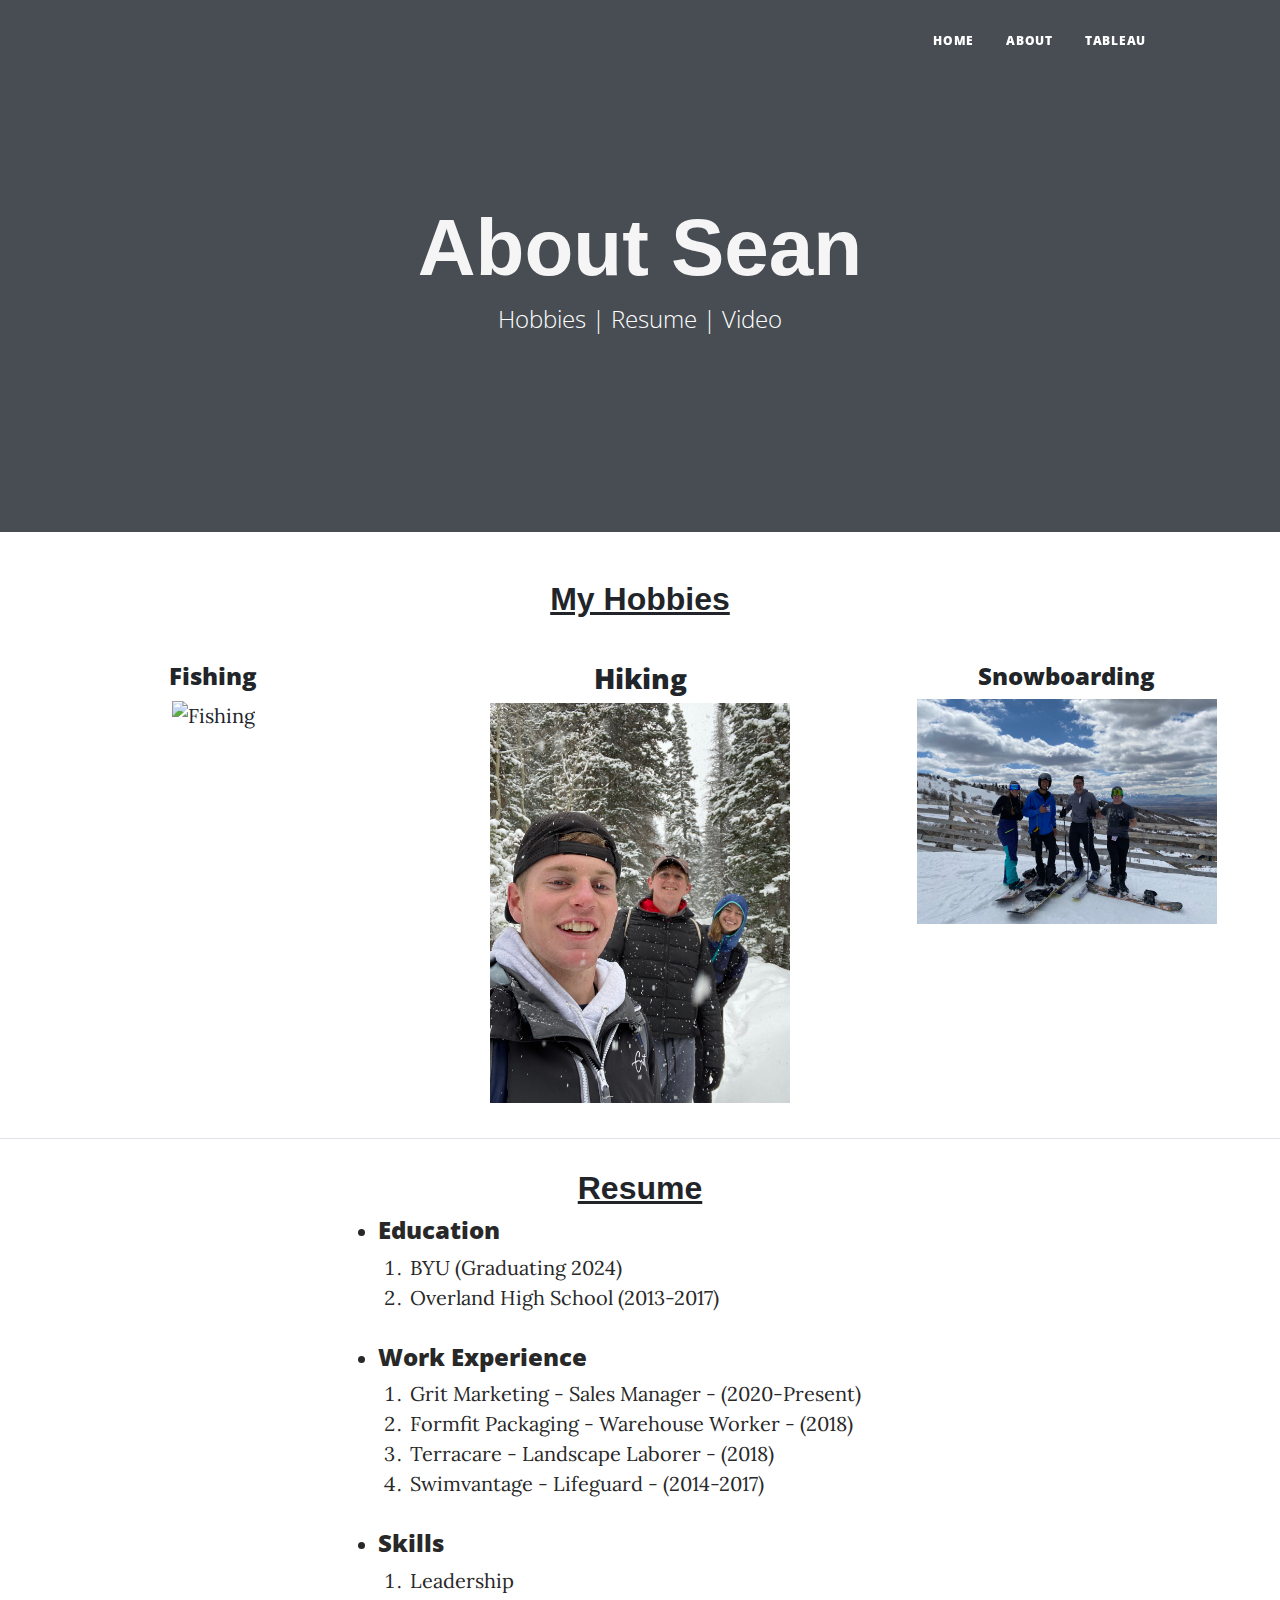
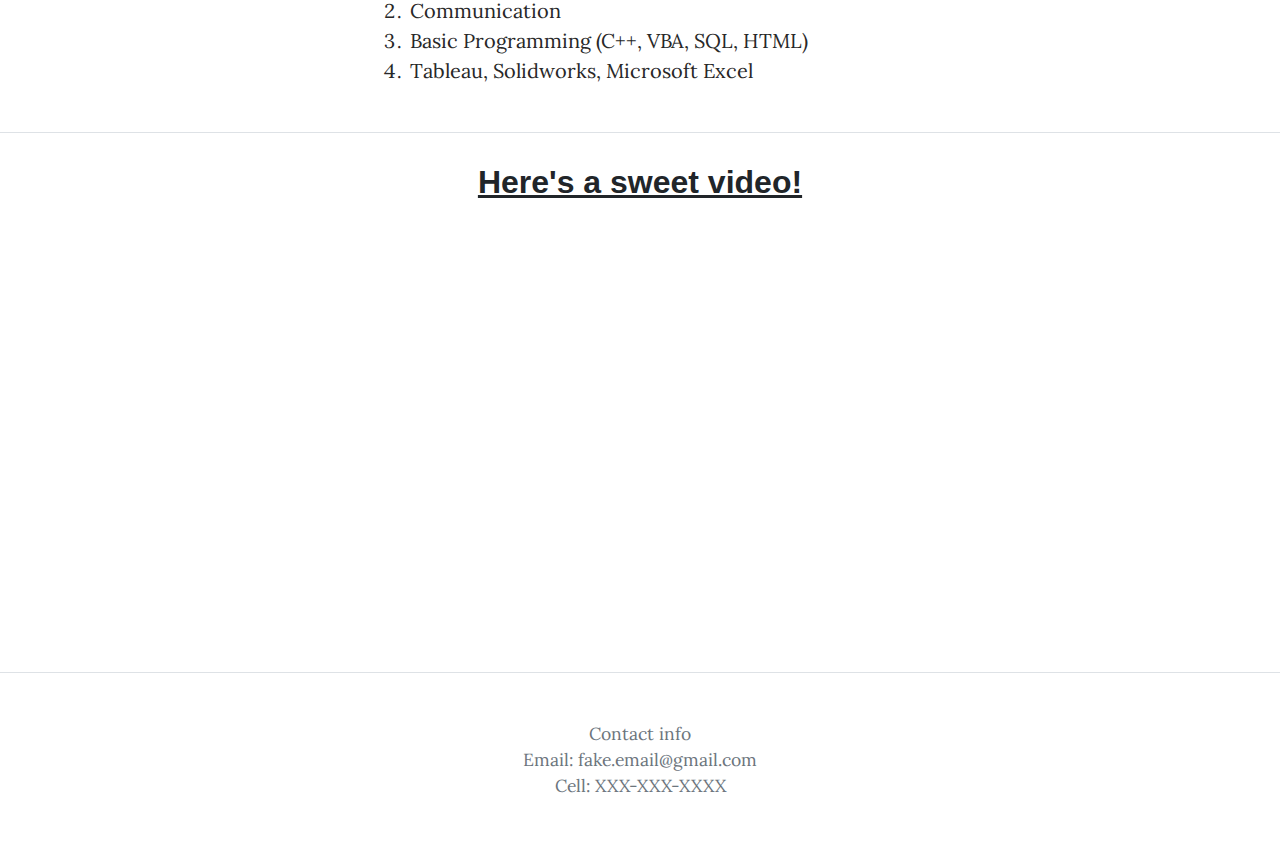
==== html/about.html @ beec6d6b "Add files via upload" ====
<!-- Sean Kelly 4/13/2022 -->
<!DOCTYPE html>
<html lang="en">
    <head>
        <meta charset="utf-8" />
        <meta name="viewport" content="width=device-width, initial-scale=1, shrink-to-fit=no" />
        <meta name="description" content="" />
        <meta name="author" content="" />
        <title>Sean Kelly - About Me</title>
        <link rel="icon" type="image/x-icon" href="assets/favicon.ico" />
        <!-- Font Awesome icons (free version)-->
        <script src="https://use.fontawesome.com/releases/v6.1.0/js/all.js" crossorigin="anonymous"></script>
        <!-- Google fonts-->
        <link href="https://fonts.googleapis.com/css?family=Lora:400,700,400italic,700italic" rel="stylesheet" type="text/css" />
        <link href="https://fonts.googleapis.com/css?family=Open+Sans:300italic,400italic,600italic,700italic,800italic,400,300,600,700,800" rel="stylesheet" type="text/css" />
        <!-- Core theme CSS (includes Bootstrap)-->
        <link href="../styles/styles.css" rel="stylesheet" />
        <link href="../styles/mystyles.css" rel="stylesheet" />
    </head>
    <body>
        <!-- Navigation-->
        <nav class="navbar navbar-expand-lg navbar-light" id="mainNav">
            <div class="container px-4 px-lg-5">
                <button class="navbar-toggler" type="button" data-bs-toggle="collapse" data-bs-target="#navbarResponsive" aria-controls="navbarResponsive" aria-expanded="false" aria-label="Toggle navigation">
                    Menu
                    <i class="fas fa-bars"></i>
                </button>
                <div class="collapse navbar-collapse" id="navbarResponsive">
                    <ul class="navbar-nav ms-auto py-4 py-lg-0">
                        <li class="nav-item page-heading"><a class="nav-link px-lg-3 py-3 py-lg-4" href="../index.html">Home</a></li>
                        <li class="nav-item"><a class="nav-link px-lg-3 py-3 py-lg-4" href="about.html">About</a></li>
                        <li class="nav-item"><a class="nav-link px-lg-3 py-3 py-lg-4" href="../html/tableau.html">Tableau</a></li>
                    </ul>
                </div>
            </div>
        </nav>
        <!-- Page Header-->
        <header class="masthead" style="background-image: url('../images/about1-gb.jpg')">
            <div class="container position-relative px-4 px-lg-5">
                <div class="row gx-4 gx-lg-5 justify-content-center">
                    <div class="col-md-10 col-lg-8 col-xl-7">
                        <div class="page-heading">
                            <h1>About Sean</h1>
                            <span class="subheading">
                            <a class="white" href ="#Hobbies">Hobbies | </a> <a class="white" href ="#Resume">Resume | </a> <a class="white" href ="#Video">Video</a>
                        </span>
                        </div>
                    </div>
                </div>
            </div>
        </header>
        <!-- Main Content-->
        <main class="mb-4">
            <h2 id = 'Hobbies' class = "center"> My Hobbies</h2>
            <br>
            <div class="row center">
                <div class="column">
                    <h4>Fishing</h4>
                    <img src="../images/Fish.JPG" alt="Fishing" width="300">
                </div>
                <div class="column">
                    <h3>Hiking</h3>
                    <img src="../images/Hiking.JPG" alt="Hiking" width="300">
                </div>
                <div class="column">
                    <h4>Snowboarding</h4>
                    <img src="../images/Snowboarding.JPG" alt = "Fishing" width="300"> 
                </div>
            </div>
            
            <br>
            <div class = "border-top"></div>
            <br>
            <div class="container px-4 px-lg-5">
                <div class="row gx-4 gx-lg-5 justify-content-center">
                    <div class="col-md-10 col-lg-8 col-xl-7">
                        <div class = "center"><h2 class = "underlign" id = 'Resume'>Resume</h2></div>
                        <ul>
                            <li><h4>Education</h4></li>
                            <ol>
                                <li>BYU (Graduating 2024)</li>
                                <li>Overland High School (2013-2017)</li>
                            </ol>
                            <br>
                            <li><h4>Work Experience</h4></li>
                            <ol>
                                <li>Grit Marketing - Sales Manager - (2020-Present)</li>
                                <li>Formfit Packaging - Warehouse Worker - (2018)</li>
                                <li>Terracare - Landscape Laborer - (2018)</li>
                                <li>Swimvantage - Lifeguard - (2014-2017)</li>
                            </ol><br>
                            <li><h4>Skills</h4></li>
                            <ol>
                                <li>Leadership</li>
                                <li>Communication</li>
                                <li>Basic Programming (C++, VBA, SQL, HTML)</li>
                                <li>Tableau, Solidworks, Microsoft Excel</li>
                            </ol>
                        </ul>
                    </div>
                </div>
            </div>

            <br>
            <div class = "border-top"></div>
            <br>
            <h2 id='Video'>Here's a sweet video! </h2>
            <br>
            <div class = "iframecenter">
                <iframe src="https://www.youtube.com/embed/dQw4w9WgXcQ" width="500" height="400"></iframe>
            </div>
        </main>
        <!-- Footer-->
        <footer class="border-top">
            <div class="small text-center text-muted">Contact info</div>
            <a href = "https://mail.google.com/mail/u/0/#inbox?compose=new"><div class="small text-center text-muted"> Email: fake.email@gmail.com</div></a>
            <div class="small text-center text-muted">Cell: XXX-XXX-XXXX</div>
        </footer>
        <!-- Bootstrap core JS-->
        <script src="https://cdn.jsdelivr.net/npm/bootstrap@5.1.3/dist/js/bootstrap.bundle.min.js"></script>
    </body>
</html>
---- styles/styles.css ----
/* Sean Kelly 4/13/2022 */

@charset "UTF-8";
/*!
* Start Bootstrap - Clean Blog v6.0.8 (https://startbootstrap.com/theme/clean-blog)
* Copyright 2013-2022 Start Bootstrap
* Licensed under MIT (https://github.com/StartBootstrap/startbootstrap-clean-blog/blob/master/LICENSE)
*/
/*!
 * Bootstrap v5.1.3 (https://getbootstrap.com/)
 * Copyright 2011-2021 The Bootstrap Authors
 * Copyright 2011-2021 Twitter, Inc.
 * Licensed under MIT (https://github.com/twbs/bootstrap/blob/main/LICENSE)
 */

 :root {
  --bs-blue: #0d6efd;
  --bs-indigo: #6610f2;
  --bs-purple: #6f42c1;
  --bs-pink: #d63384;
  --bs-red: #dc3545;
  --bs-orange: #fd7e14;
  --bs-yellow: #ffc107;
  --bs-green: #198754;
  --bs-teal: #0085A1;
  --bs-cyan: #0dcaf0;
  --bs-white: #fff;
  --bs-gray: #6c757d;
  --bs-gray-dark: #343a40;
  --bs-gray-100: #f8f9fa;
  --bs-gray-200: #e9ecef;
  --bs-gray-300: #dee2e6;
  --bs-gray-400: #ced4da;
  --bs-gray-500: #adb5bd;
  --bs-gray-600: #6c757d;
  --bs-gray-700: #495057;
  --bs-gray-800: #343a40;
  --bs-gray-900: #212529;
  --bs-primary: #0085A1;
  --bs-secondary: #6c757d;
  --bs-success: #198754;
  --bs-info: #0dcaf0;
  --bs-warning: #ffc107;
  --bs-danger: #dc3545;
  --bs-light: #f8f9fa;
  --bs-dark: #212529;
  --bs-primary-rgb: 0, 133, 161;
  --bs-secondary-rgb: 108, 117, 125;
  --bs-success-rgb: 25, 135, 84;
  --bs-info-rgb: 13, 202, 240;
  --bs-warning-rgb: 255, 193, 7;
  --bs-danger-rgb: 220, 53, 69;
  --bs-light-rgb: 248, 249, 250;
  --bs-dark-rgb: 33, 37, 41;
  --bs-white-rgb: 255, 255, 255;
  --bs-black-rgb: 0, 0, 0;
  --bs-body-color-rgb: 33, 37, 41;
  --bs-body-bg-rgb: 255, 255, 255;
  --bs-font-sans-serif: system-ui, -apple-system, "Segoe UI", Roboto, "Helvetica Neue", Arial, "Noto Sans", "Liberation Sans", sans-serif, "Apple Color Emoji", "Segoe UI Emoji", "Segoe UI Symbol", "Noto Color Emoji";
  --bs-font-monospace: SFMono-Regular, Menlo, Monaco, Consolas, "Liberation Mono", "Courier New", monospace;
  --bs-gradient: linear-gradient(180deg, rgba(255, 255, 255, 0.15), rgba(255, 255, 255, 0));
  --bs-body-font-family: Lora, -apple-system, BlinkMacSystemFont, Segoe UI, Roboto, Helvetica Neue, Arial, sans-serif, Apple Color Emoji, Segoe UI Emoji, Segoe UI Symbol, Noto Color Emoji;
  --bs-body-font-size: 1rem;
  --bs-body-font-weight: 400;
  --bs-body-line-height: 1.5;
  --bs-body-color: #212529;
  --bs-body-bg: #fff;
}


*,
*::before,
*::after {
  box-sizing: border-box;
}

@media (prefers-reduced-motion: no-preference) {
  :root {
    scroll-behavior: smooth;
  }
}

body {
  margin: 0;
  font-family: var(--bs-body-font-family);
  font-size: var(--bs-body-font-size);
  font-weight: var(--bs-body-font-weight);
  line-height: var(--bs-body-line-height);
  color: var(--bs-body-color);
  text-align: var(--bs-body-text-align);
  background-color: var(--bs-body-bg);
  -webkit-text-size-adjust: 100%;
  -webkit-tap-highlight-color: rgba(0, 0, 0, 0);
}

hr {
  margin: 1rem 0;
  color: inherit;
  background-color: currentColor;
  border: 0;
  opacity: 0.25;
}

hr:not([size]) {
  height: 1px;
}

h6, .h6, h5, .h5, h4, .h4, h3, .h3, h2, .h2, h1, .h1 {
  margin-top: 0;
  margin-bottom: 0.5rem;
  font-family: "Open Sans", -apple-system, BlinkMacSystemFont, "Segoe UI", Roboto, "Helvetica Neue", Arial, sans-serif, "Apple Color Emoji", "Segoe UI Emoji", "Segoe UI Symbol", "Noto Color Emoji";
  font-weight: 800;
  line-height: 1.2;
}

h1, .h1 {
  font-size: calc(1.375rem + 1.5vw);
}
@media (min-width: 1200px) {
  h1, .h1 {
    font-size: 2.5rem;
  }
}

h2, .h2 {
  font-size: calc(1.325rem + 0.9vw);
}
@media (min-width: 1200px) {
  h2, .h2 {
    font-size: 2rem;
  }
}

h3, .h3 {
  font-size: calc(1.3rem + 0.6vw);
}
@media (min-width: 1200px) {
  h3, .h3 {
    font-size: 1.75rem;
  }
}

h4, .h4 {
  font-size: calc(1.275rem + 0.3vw);
}
@media (min-width: 1200px) {
  h4, .h4 {
    font-size: 1.5rem;
  }
}

h5, .h5 {
  font-size: 1.25rem;
}

h6, .h6 {
  font-size: 1rem;
}

p {
  margin-top: 0;
  margin-bottom: 1rem;
}

abbr[title],
abbr[data-bs-original-title] {
  -webkit-text-decoration: underline dotted;
          text-decoration: underline dotted;
  cursor: help;
  -webkit-text-decoration-skip-ink: none;
          text-decoration-skip-ink: none;
}

address {
  margin-bottom: 1rem;
  font-style: normal;
  line-height: inherit;
}

ol,
ul {
  padding-left: 2rem;
}

ol,
ul,
dl {
  margin-top: 0;
  margin-bottom: 1rem;
}

ol ol,
ul ul,
ol ul,
ul ol {
  margin-bottom: 0;
}

dt {
  font-weight: 700;
}

dd {
  margin-bottom: 0.5rem;
  margin-left: 0;
}

blockquote {
  margin: 0 0 1rem;
}

b,
strong {
  font-weight: bolder;
}

small, .small {
  font-size: 0.875em;
}

mark, .mark {
  padding: 0.2em;
  background-color: #fcf8e3;
}

sub,
sup {
  position: relative;
  font-size: 0.75em;
  line-height: 0;
  vertical-align: baseline;
}

sub {
  bottom: -0.25em;
}

sup {
  top: -0.5em;
}

a {
  color: #212529;
  text-decoration: none;
}
a:hover {
  color: #0085A1;
}

a:not([href]):not([class]), a:not([href]):not([class]):hover {
  color: inherit;
  text-decoration: none;
}

pre,
code,
kbd,
samp {
  font-family: var(--bs-font-monospace);
  font-size: 1em;
  direction: ltr /* rtl:ignore */;
  unicode-bidi: bidi-override;
}

pre {
  display: block;
  margin-top: 0;
  margin-bottom: 1rem;
  overflow: auto;
  font-size: 0.875em;
}
pre code {
  font-size: inherit;
  color: inherit;
  word-break: normal;
}

code {
  font-size: 0.875em;
  color: #d63384;
  word-wrap: break-word;
}
a > code {
  color: inherit;
}

kbd {
  padding: 0.2rem 0.4rem;
  font-size: 0.875em;
  color: #fff;
  background-color: #212529;
}
kbd kbd {
  padding: 0;
  font-size: 1em;
  font-weight: 700;
}

figure {
  margin: 0 0 1rem;
}

img,
svg {
  vertical-align: middle;
}

table {
  caption-side: bottom;
  border-collapse: collapse;
}

caption {
  padding-top: 0.5rem;
  padding-bottom: 0.5rem;
  color: #6c757d;
  text-align: left;
}

th {
  text-align: inherit;
  text-align: -webkit-match-parent;
}

thead,
tbody,
tfoot,
tr,
td,
th {
  border-color: inherit;
  border-style: solid;
  border-width: 0;
}

label {
  display: inline-block;
}

button {
  border-radius: 0;
}

button:focus:not(:focus-visible) {
  outline: 0;
}

input,
button,
select,
optgroup,
textarea {
  margin: 0;
  font-family: inherit;
  font-size: inherit;
  line-height: inherit;
}

button,
select {
  text-transform: none;
}

[role=button] {
  cursor: pointer;
}

select {
  word-wrap: normal;
}
select:disabled {
  opacity: 1;
}

[list]::-webkit-calendar-picker-indicator {
  display: none;
}

button,
[type=button],
[type=reset],
[type=submit] {
  -webkit-appearance: button;
}
button:not(:disabled),
[type=button]:not(:disabled),
[type=reset]:not(:disabled),
[type=submit]:not(:disabled) {
  cursor: pointer;
}

::-moz-focus-inner {
  padding: 0;
  border-style: none;
}

textarea {
  resize: vertical;
}

fieldset {
  min-width: 0;
  padding: 0;
  margin: 0;
  border: 0;
}

legend {
  float: left;
  width: 100%;
  padding: 0;
  margin-bottom: 0.5rem;
  font-size: calc(1.275rem + 0.3vw);
  line-height: inherit;
}
@media (min-width: 1200px) {
  legend {
    font-size: 1.5rem;
  }
}
legend + * {
  clear: left;
}

::-webkit-datetime-edit-fields-wrapper,
::-webkit-datetime-edit-text,
::-webkit-datetime-edit-minute,
::-webkit-datetime-edit-hour-field,
::-webkit-datetime-edit-day-field,
::-webkit-datetime-edit-month-field,
::-webkit-datetime-edit-year-field {
  padding: 0;
}

::-webkit-inner-spin-button {
  height: auto;
}

[type=search] {
  outline-offset: -2px;
  -webkit-appearance: textfield;
}

/* rtl:raw:
[type="tel"],
[type="url"],
[type="email"],
[type="number"] {
  direction: ltr;
}
*/
::-webkit-search-decoration {
  -webkit-appearance: none;
}

::-webkit-color-swatch-wrapper {
  padding: 0;
}

::-webkit-file-upload-button {
  font: inherit;
}

::file-selector-button {
  font: inherit;
}

::-webkit-file-upload-button {
  font: inherit;
  -webkit-appearance: button;
}

output {
  display: inline-block;
}

iframe {
  border: 0;
}

summary {
  display: list-item;
  cursor: pointer;
}

progress {
  vertical-align: baseline;
}

[hidden] {
  display: none !important;
}

.lead {
  font-size: 1.25rem;
  font-weight: 300;
}

.display-1 {
  font-size: calc(1.625rem + 4.5vw);
  font-weight: 300;
  line-height: 1.2;
}
@media (min-width: 1200px) {
  .display-1 {
    font-size: 5rem;
  }
}

.display-2 {
  font-size: calc(1.575rem + 3.9vw);
  font-weight: 300;
  line-height: 1.2;
}
@media (min-width: 1200px) {
  .display-2 {
    font-size: 4.5rem;
  }
}

.display-3 {
  font-size: calc(1.525rem + 3.3vw);
  font-weight: 300;
  line-height: 1.2;
}
@media (min-width: 1200px) {
  .display-3 {
    font-size: 4rem;
  }
}

.display-4 {
  font-size: calc(1.475rem + 2.7vw);
  font-weight: 300;
  line-height: 1.2;
}
@media (min-width: 1200px) {
  .display-4 {
    font-size: 3.5rem;
  }
}

.display-5 {
  font-size: calc(1.425rem + 2.1vw);
  font-weight: 300;
  line-height: 1.2;
}
@media (min-width: 1200px) {
  .display-5 {
    font-size: 3rem;
  }
}

.display-6 {
  font-size: calc(1.375rem + 1.5vw);
  font-weight: 300;
  line-height: 1.2;
}
@media (min-width: 1200px) {
  .display-6 {
    font-size: 2.5rem;
  }
}

.list-unstyled {
  padding-left: 0;
  list-style: none;
}

.list-inline {
  padding-left: 0;
  list-style: none;
}

.list-inline-item {
  display: inline-block;
}
.list-inline-item:not(:last-child) {
  margin-right: 0.5rem;
}

.initialism {
  font-size: 0.875em;
  text-transform: uppercase;
}

.blockquote {
  margin-bottom: 1rem;
  font-size: 1.25rem;
}
.blockquote > :last-child {
  margin-bottom: 0;
}

.blockquote-footer {
  margin-top: -1rem;
  margin-bottom: 1rem;
  font-size: 0.875em;
  color: #6c757d;
}
.blockquote-footer::before {
  content: "— ";
}

.img-fluid {
  max-width: 100%;
  height: auto;
}

.img-thumbnail {
  padding: 0.25rem;
  background-color: #fff;
  border: 1px solid #dee2e6;
  max-width: 100%;
  height: auto;
}

.figure {
  display: inline-block;
}

.figure-img {
  margin-bottom: 0.5rem;
  line-height: 1;
}

.figure-caption {
  font-size: 0.875em;
  color: #6c757d;
}

.container,
.container-fluid,
.container-xxl,
.container-xl,
.container-lg,
.container-md,
.container-sm {
  width: 100%;
  padding-right: var(--bs-gutter-x, 0.75rem);
  padding-left: var(--bs-gutter-x, 0.75rem);
  margin-right: auto;
  margin-left: auto;
}

@media (min-width: 576px) {
  .container-sm, .container {
    max-width: 540px;
  }
}
@media (min-width: 768px) {
  .container-md, .container-sm, .container {
    max-width: 720px;
  }
}
@media (min-width: 992px) {
  .container-lg, .container-md, .container-sm, .container {
    max-width: 960px;
  }
}
@media (min-width: 1200px) {
  .container-xl, .container-lg, .container-md, .container-sm, .container {
    max-width: 1140px;
  }
}
@media (min-width: 1400px) {
  .container-xxl, .container-xl, .container-lg, .container-md, .container-sm, .container {
    max-width: 1320px;
  }
}
.row {
  --bs-gutter-x: 1.5rem;
  --bs-gutter-y: 0;
  display: flex;
  flex-wrap: wrap;
  margin-top: calc(-1 * var(--bs-gutter-y));
  margin-right: calc(-0.5 * var(--bs-gutter-x));
  margin-left: calc(-0.5 * var(--bs-gutter-x));
}
.row > * {
  flex-shrink: 0;
  width: 100%;
  max-width: 100%;
  padding-right: calc(var(--bs-gutter-x) * 0.5);
  padding-left: calc(var(--bs-gutter-x) * 0.5);
  margin-top: var(--bs-gutter-y);
}

.col {
  flex: 1 0 0%;
}

.row-cols-auto > * {
  flex: 0 0 auto;
  width: auto;
}

.row-cols-1 > * {
  flex: 0 0 auto;
  width: 100%;
}

.row-cols-2 > * {
  flex: 0 0 auto;
  width: 50%;
}

.row-cols-3 > * {
  flex: 0 0 auto;
  width: 33.3333333333%;
}

.row-cols-4 > * {
  flex: 0 0 auto;
  width: 25%;
}

.row-cols-5 > * {
  flex: 0 0 auto;
  width: 20%;
}

.row-cols-6 > * {
  flex: 0 0 auto;
  width: 16.6666666667%;
}

.col-auto {
  flex: 0 0 auto;
  width: auto;
}

.col-1 {
  flex: 0 0 auto;
  width: 8.33333333%;
}

.col-2 {
  flex: 0 0 auto;
  width: 16.66666667%;
}

.col-3 {
  flex: 0 0 auto;
  width: 25%;
}

.col-4 {
  flex: 0 0 auto;
  width: 33.33333333%;
}

.col-5 {
  flex: 0 0 auto;
  width: 41.66666667%;
}

.col-6 {
  flex: 0 0 auto;
  width: 50%;
}

.col-7 {
  flex: 0 0 auto;
  width: 58.33333333%;
}

.col-8 {
  flex: 0 0 auto;
  width: 66.66666667%;
}

.col-9 {
  flex: 0 0 auto;
  width: 75%;
}

.col-10 {
  flex: 0 0 auto;
  width: 83.33333333%;
}

.col-11 {
  flex: 0 0 auto;
  width: 91.66666667%;
}

.col-12 {
  flex: 0 0 auto;
  width: 100%;
}

.offset-1 {
  margin-left: 8.33333333%;
}

.offset-2 {
  margin-left: 16.66666667%;
}

.offset-3 {
  margin-left: 25%;
}

.offset-4 {
  margin-left: 33.33333333%;
}

.offset-5 {
  margin-left: 41.66666667%;
}

.offset-6 {
  margin-left: 50%;
}

.offset-7 {
  margin-left: 58.33333333%;
}

.offset-8 {
  margin-left: 66.66666667%;
}

.offset-9 {
  margin-left: 75%;
}

.offset-10 {
  margin-left: 83.33333333%;
}

.offset-11 {
  margin-left: 91.66666667%;
}

.g-0,
.gx-0 {
  --bs-gutter-x: 0;
}

.g-0,
.gy-0 {
  --bs-gutter-y: 0;
}

.g-1,
.gx-1 {
  --bs-gutter-x: 0.25rem;
}

.g-1,
.gy-1 {
  --bs-gutter-y: 0.25rem;
}

.g-2,
.gx-2 {
  --bs-gutter-x: 0.5rem;
}

.g-2,
.gy-2 {
  --bs-gutter-y: 0.5rem;
}

.g-3,
.gx-3 {
  --bs-gutter-x: 1rem;
}

.g-3,
.gy-3 {
  --bs-gutter-y: 1rem;
}

.g-4,
.gx-4 {
  --bs-gutter-x: 1.5rem;
}

.g-4,
.gy-4 {
  --bs-gutter-y: 1.5rem;
}

.g-5,
.gx-5 {
  --bs-gutter-x: 3rem;
}

.g-5,
.gy-5 {
  --bs-gutter-y: 3rem;
}

@media (min-width: 576px) {
  .col-sm {
    flex: 1 0 0%;
  }

  .row-cols-sm-auto > * {
    flex: 0 0 auto;
    width: auto;
  }

  .row-cols-sm-1 > * {
    flex: 0 0 auto;
    width: 100%;
  }

  .row-cols-sm-2 > * {
    flex: 0 0 auto;
    width: 50%;
  }

  .row-cols-sm-3 > * {
    flex: 0 0 auto;
    width: 33.3333333333%;
  }

  .row-cols-sm-4 > * {
    flex: 0 0 auto;
    width: 25%;
  }

  .row-cols-sm-5 > * {
    flex: 0 0 auto;
    width: 20%;
  }

  .row-cols-sm-6 > * {
    flex: 0 0 auto;
    width: 16.6666666667%;
  }

  .col-sm-auto {
    flex: 0 0 auto;
    width: auto;
  }

  .col-sm-1 {
    flex: 0 0 auto;
    width: 8.33333333%;
  }

  .col-sm-2 {
    flex: 0 0 auto;
    width: 16.66666667%;
  }

  .col-sm-3 {
    flex: 0 0 auto;
    width: 25%;
  }

  .col-sm-4 {
    flex: 0 0 auto;
    width: 33.33333333%;
  }

  .col-sm-5 {
    flex: 0 0 auto;
    width: 41.66666667%;
  }

  .col-sm-6 {
    flex: 0 0 auto;
    width: 50%;
  }

  .col-sm-7 {
    flex: 0 0 auto;
    width: 58.33333333%;
  }

  .col-sm-8 {
    flex: 0 0 auto;
    width: 66.66666667%;
  }

  .col-sm-9 {
    flex: 0 0 auto;
    width: 75%;
  }

  .col-sm-10 {
    flex: 0 0 auto;
    width: 83.33333333%;
  }

  .col-sm-11 {
    flex: 0 0 auto;
    width: 91.66666667%;
  }

  .col-sm-12 {
    flex: 0 0 auto;
    width: 100%;
  }

  .offset-sm-0 {
    margin-left: 0;
  }

  .offset-sm-1 {
    margin-left: 8.33333333%;
  }

  .offset-sm-2 {
    margin-left: 16.66666667%;
  }

  .offset-sm-3 {
    margin-left: 25%;
  }

  .offset-sm-4 {
    margin-left: 33.33333333%;
  }

  .offset-sm-5 {
    margin-left: 41.66666667%;
  }

  .offset-sm-6 {
    margin-left: 50%;
  }

  .offset-sm-7 {
    margin-left: 58.33333333%;
  }

  .offset-sm-8 {
    margin-left: 66.66666667%;
  }

  .offset-sm-9 {
    margin-left: 75%;
  }

  .offset-sm-10 {
    margin-left: 83.33333333%;
  }

  .offset-sm-11 {
    margin-left: 91.66666667%;
  }

  .g-sm-0,
.gx-sm-0 {
    --bs-gutter-x: 0;
  }

  .g-sm-0,
.gy-sm-0 {
    --bs-gutter-y: 0;
  }

  .g-sm-1,
.gx-sm-1 {
    --bs-gutter-x: 0.25rem;
  }

  .g-sm-1,
.gy-sm-1 {
    --bs-gutter-y: 0.25rem;
  }

  .g-sm-2,
.gx-sm-2 {
    --bs-gutter-x: 0.5rem;
  }

  .g-sm-2,
.gy-sm-2 {
    --bs-gutter-y: 0.5rem;
  }

  .g-sm-3,
.gx-sm-3 {
    --bs-gutter-x: 1rem;
  }

  .g-sm-3,
.gy-sm-3 {
    --bs-gutter-y: 1rem;
  }

  .g-sm-4,
.gx-sm-4 {
    --bs-gutter-x: 1.5rem;
  }

  .g-sm-4,
.gy-sm-4 {
    --bs-gutter-y: 1.5rem;
  }

  .g-sm-5,
.gx-sm-5 {
    --bs-gutter-x: 3rem;
  }

  .g-sm-5,
.gy-sm-5 {
    --bs-gutter-y: 3rem;
  }
}
@media (min-width: 768px) {
  .col-md {
    flex: 1 0 0%;
  }

  .row-cols-md-auto > * {
    flex: 0 0 auto;
    width: auto;
  }

  .row-cols-md-1 > * {
    flex: 0 0 auto;
    width: 100%;
  }

  .row-cols-md-2 > * {
    flex: 0 0 auto;
    width: 50%;
  }

  .row-cols-md-3 > * {
    flex: 0 0 auto;
    width: 33.3333333333%;
  }

  .row-cols-md-4 > * {
    flex: 0 0 auto;
    width: 25%;
  }

  .row-cols-md-5 > * {
    flex: 0 0 auto;
    width: 20%;
  }

  .row-cols-md-6 > * {
    flex: 0 0 auto;
    width: 16.6666666667%;
  }

  .col-md-auto {
    flex: 0 0 auto;
    width: auto;
  }

  .col-md-1 {
    flex: 0 0 auto;
    width: 8.33333333%;
  }

  .col-md-2 {
    flex: 0 0 auto;
    width: 16.66666667%;
  }

  .col-md-3 {
    flex: 0 0 auto;
    width: 25%;
  }

  .col-md-4 {
    flex: 0 0 auto;
    width: 33.33333333%;
  }

  .col-md-5 {
    flex: 0 0 auto;
    width: 41.66666667%;
  }

  .col-md-6 {
    flex: 0 0 auto;
    width: 50%;
  }

  .col-md-7 {
    flex: 0 0 auto;
    width: 58.33333333%;
  }

  .col-md-8 {
    flex: 0 0 auto;
    width: 66.66666667%;
  }

  .col-md-9 {
    flex: 0 0 auto;
    width: 75%;
  }

  .col-md-10 {
    flex: 0 0 auto;
    width: 83.33333333%;
  }

  .col-md-11 {
    flex: 0 0 auto;
    width: 91.66666667%;
  }

  .col-md-12 {
    flex: 0 0 auto;
    width: 100%;
  }

  .offset-md-0 {
    margin-left: 0;
  }

  .offset-md-1 {
    margin-left: 8.33333333%;
  }

  .offset-md-2 {
    margin-left: 16.66666667%;
  }

  .offset-md-3 {
    margin-left: 25%;
  }

  .offset-md-4 {
    margin-left: 33.33333333%;
  }

  .offset-md-5 {
    margin-left: 41.66666667%;
  }

  .offset-md-6 {
    margin-left: 50%;
  }

  .offset-md-7 {
    margin-left: 58.33333333%;
  }

  .offset-md-8 {
    margin-left: 66.66666667%;
  }

  .offset-md-9 {
    margin-left: 75%;
  }

  .offset-md-10 {
    margin-left: 83.33333333%;
  }

  .offset-md-11 {
    margin-left: 91.66666667%;
  }

  .g-md-0,
.gx-md-0 {
    --bs-gutter-x: 0;
  }

  .g-md-0,
.gy-md-0 {
    --bs-gutter-y: 0;
  }

  .g-md-1,
.gx-md-1 {
    --bs-gutter-x: 0.25rem;
  }

  .g-md-1,
.gy-md-1 {
    --bs-gutter-y: 0.25rem;
  }

  .g-md-2,
.gx-md-2 {
    --bs-gutter-x: 0.5rem;
  }

  .g-md-2,
.gy-md-2 {
    --bs-gutter-y: 0.5rem;
  }

  .g-md-3,
.gx-md-3 {
    --bs-gutter-x: 1rem;
  }

  .g-md-3,
.gy-md-3 {
    --bs-gutter-y: 1rem;
  }

  .g-md-4,
.gx-md-4 {
    --bs-gutter-x: 1.5rem;
  }

  .g-md-4,
.gy-md-4 {
    --bs-gutter-y: 1.5rem;
  }

  .g-md-5,
.gx-md-5 {
    --bs-gutter-x: 3rem;
  }

  .g-md-5,
.gy-md-5 {
    --bs-gutter-y: 3rem;
  }
}
@media (min-width: 992px) {
  .col-lg {
    flex: 1 0 0%;
  }

  .row-cols-lg-auto > * {
    flex: 0 0 auto;
    width: auto;
  }

  .row-cols-lg-1 > * {
    flex: 0 0 auto;
    width: 100%;
  }

  .row-cols-lg-2 > * {
    flex: 0 0 auto;
    width: 50%;
  }

  .row-cols-lg-3 > * {
    flex: 0 0 auto;
    width: 33.3333333333%;
  }

  .row-cols-lg-4 > * {
    flex: 0 0 auto;
    width: 25%;
  }

  .row-cols-lg-5 > * {
    flex: 0 0 auto;
    width: 20%;
  }

  .row-cols-lg-6 > * {
    flex: 0 0 auto;
    width: 16.6666666667%;
  }

  .col-lg-auto {
    flex: 0 0 auto;
    width: auto;
  }

  .col-lg-1 {
    flex: 0 0 auto;
    width: 8.33333333%;
  }

  .col-lg-2 {
    flex: 0 0 auto;
    width: 16.66666667%;
  }

  .col-lg-3 {
    flex: 0 0 auto;
    width: 25%;
  }

  .col-lg-4 {
    flex: 0 0 auto;
    width: 33.33333333%;
  }

  .col-lg-5 {
    flex: 0 0 auto;
    width: 41.66666667%;
  }

  .col-lg-6 {
    flex: 0 0 auto;
    width: 50%;
  }

  .col-lg-7 {
    flex: 0 0 auto;
    width: 58.33333333%;
  }

  .col-lg-8 {
    flex: 0 0 auto;
    width: 66.66666667%;
  }

  .col-lg-9 {
    flex: 0 0 auto;
    width: 75%;
  }

  .col-lg-10 {
    flex: 0 0 auto;
    width: 83.33333333%;
  }

  .col-lg-11 {
    flex: 0 0 auto;
    width: 91.66666667%;
  }

  .col-lg-12 {
    flex: 0 0 auto;
    width: 100%;
  }

  .offset-lg-0 {
    margin-left: 0;
  }

  .offset-lg-1 {
    margin-left: 8.33333333%;
  }

  .offset-lg-2 {
    margin-left: 16.66666667%;
  }

  .offset-lg-3 {
    margin-left: 25%;
  }

  .offset-lg-4 {
    margin-left: 33.33333333%;
  }

  .offset-lg-5 {
    margin-left: 41.66666667%;
  }

  .offset-lg-6 {
    margin-left: 50%;
  }

  .offset-lg-7 {
    margin-left: 58.33333333%;
  }

  .offset-lg-8 {
    margin-left: 66.66666667%;
  }

  .offset-lg-9 {
    margin-left: 75%;
  }

  .offset-lg-10 {
    margin-left: 83.33333333%;
  }

  .offset-lg-11 {
    margin-left: 91.66666667%;
  }

  .g-lg-0,
.gx-lg-0 {
    --bs-gutter-x: 0;
  }

  .g-lg-0,
.gy-lg-0 {
    --bs-gutter-y: 0;
  }

  .g-lg-1,
.gx-lg-1 {
    --bs-gutter-x: 0.25rem;
  }

  .g-lg-1,
.gy-lg-1 {
    --bs-gutter-y: 0.25rem;
  }

  .g-lg-2,
.gx-lg-2 {
    --bs-gutter-x: 0.5rem;
  }

  .g-lg-2,
.gy-lg-2 {
    --bs-gutter-y: 0.5rem;
  }

  .g-lg-3,
.gx-lg-3 {
    --bs-gutter-x: 1rem;
  }

  .g-lg-3,
.gy-lg-3 {
    --bs-gutter-y: 1rem;
  }

  .g-lg-4,
.gx-lg-4 {
    --bs-gutter-x: 1.5rem;
  }

  .g-lg-4,
.gy-lg-4 {
    --bs-gutter-y: 1.5rem;
  }

  .g-lg-5,
.gx-lg-5 {
    --bs-gutter-x: 3rem;
  }

  .g-lg-5,
.gy-lg-5 {
    --bs-gutter-y: 3rem;
  }
}
@media (min-width: 1200px) {
  .col-xl {
    flex: 1 0 0%;
  }

  .row-cols-xl-auto > * {
    flex: 0 0 auto;
    width: auto;
  }

  .row-cols-xl-1 > * {
    flex: 0 0 auto;
    width: 100%;
  }

  .row-cols-xl-2 > * {
    flex: 0 0 auto;
    width: 50%;
  }

  .row-cols-xl-3 > * {
    flex: 0 0 auto;
    width: 33.3333333333%;
  }

  .row-cols-xl-4 > * {
    flex: 0 0 auto;
    width: 25%;
  }

  .row-cols-xl-5 > * {
    flex: 0 0 auto;
    width: 20%;
  }

  .row-cols-xl-6 > * {
    flex: 0 0 auto;
    width: 16.6666666667%;
  }

  .col-xl-auto {
    flex: 0 0 auto;
    width: auto;
  }

  .col-xl-1 {
    flex: 0 0 auto;
    width: 8.33333333%;
  }

  .col-xl-2 {
    flex: 0 0 auto;
    width: 16.66666667%;
  }

  .col-xl-3 {
    flex: 0 0 auto;
    width: 25%;
  }

  .col-xl-4 {
    flex: 0 0 auto;
    width: 33.33333333%;
  }

  .col-xl-5 {
    flex: 0 0 auto;
    width: 41.66666667%;
  }

  .col-xl-6 {
    flex: 0 0 auto;
    width: 50%;
  }

  .col-xl-7 {
    flex: 0 0 auto;
    width: 58.33333333%;
  }

  .col-xl-8 {
    flex: 0 0 auto;
    width: 66.66666667%;
  }

  .col-xl-9 {
    flex: 0 0 auto;
    width: 75%;
  }

  .col-xl-10 {
    flex: 0 0 auto;
    width: 83.33333333%;
  }

  .col-xl-11 {
    flex: 0 0 auto;
    width: 91.66666667%;
  }

  .col-xl-12 {
    flex: 0 0 auto;
    width: 100%;
  }

  .offset-xl-0 {
    margin-left: 0;
  }

  .offset-xl-1 {
    margin-left: 8.33333333%;
  }

  .offset-xl-2 {
    margin-left: 16.66666667%;
  }

  .offset-xl-3 {
    margin-left: 25%;
  }

  .offset-xl-4 {
    margin-left: 33.33333333%;
  }

  .offset-xl-5 {
    margin-left: 41.66666667%;
  }

  .offset-xl-6 {
    margin-left: 50%;
  }

  .offset-xl-7 {
    margin-left: 58.33333333%;
  }

  .offset-xl-8 {
    margin-left: 66.66666667%;
  }

  .offset-xl-9 {
    margin-left: 75%;
  }

  .offset-xl-10 {
    margin-left: 83.33333333%;
  }

  .offset-xl-11 {
    margin-left: 91.66666667%;
  }

  .g-xl-0,
.gx-xl-0 {
    --bs-gutter-x: 0;
  }

  .g-xl-0,
.gy-xl-0 {
    --bs-gutter-y: 0;
  }

  .g-xl-1,
.gx-xl-1 {
    --bs-gutter-x: 0.25rem;
  }

  .g-xl-1,
.gy-xl-1 {
    --bs-gutter-y: 0.25rem;
  }

  .g-xl-2,
.gx-xl-2 {
    --bs-gutter-x: 0.5rem;
  }

  .g-xl-2,
.gy-xl-2 {
    --bs-gutter-y: 0.5rem;
  }

  .g-xl-3,
.gx-xl-3 {
    --bs-gutter-x: 1rem;
  }

  .g-xl-3,
.gy-xl-3 {
    --bs-gutter-y: 1rem;
  }

  .g-xl-4,
.gx-xl-4 {
    --bs-gutter-x: 1.5rem;
  }

  .g-xl-4,
.gy-xl-4 {
    --bs-gutter-y: 1.5rem;
  }

  .g-xl-5,
.gx-xl-5 {
    --bs-gutter-x: 3rem;
  }

  .g-xl-5,
.gy-xl-5 {
    --bs-gutter-y: 3rem;
  }
}
@media (min-width: 1400px) {
  .col-xxl {
    flex: 1 0 0%;
  }

  .row-cols-xxl-auto > * {
    flex: 0 0 auto;
    width: auto;
  }

  .row-cols-xxl-1 > * {
    flex: 0 0 auto;
    width: 100%;
  }

  .row-cols-xxl-2 > * {
    flex: 0 0 auto;
    width: 50%;
  }

  .row-cols-xxl-3 > * {
    flex: 0 0 auto;
    width: 33.3333333333%;
  }

  .row-cols-xxl-4 > * {
    flex: 0 0 auto;
    width: 25%;
  }

  .row-cols-xxl-5 > * {
    flex: 0 0 auto;
    width: 20%;
  }

  .row-cols-xxl-6 > * {
    flex: 0 0 auto;
    width: 16.6666666667%;
  }

  .col-xxl-auto {
    flex: 0 0 auto;
    width: auto;
  }

  .col-xxl-1 {
    flex: 0 0 auto;
    width: 8.33333333%;
  }

  .col-xxl-2 {
    flex: 0 0 auto;
    width: 16.66666667%;
  }

  .col-xxl-3 {
    flex: 0 0 auto;
    width: 25%;
  }

  .col-xxl-4 {
    flex: 0 0 auto;
    width: 33.33333333%;
  }

  .col-xxl-5 {
    flex: 0 0 auto;
    width: 41.66666667%;
  }

  .col-xxl-6 {
    flex: 0 0 auto;
    width: 50%;
  }

  .col-xxl-7 {
    flex: 0 0 auto;
    width: 58.33333333%;
  }

  .col-xxl-8 {
    flex: 0 0 auto;
    width: 66.66666667%;
  }

  .col-xxl-9 {
    flex: 0 0 auto;
    width: 75%;
  }

  .col-xxl-10 {
    flex: 0 0 auto;
    width: 83.33333333%;
  }

  .col-xxl-11 {
    flex: 0 0 auto;
    width: 91.66666667%;
  }

  .col-xxl-12 {
    flex: 0 0 auto;
    width: 100%;
  }

  .offset-xxl-0 {
    margin-left: 0;
  }

  .offset-xxl-1 {
    margin-left: 8.33333333%;
  }

  .offset-xxl-2 {
    margin-left: 16.66666667%;
  }

  .offset-xxl-3 {
    margin-left: 25%;
  }

  .offset-xxl-4 {
    margin-left: 33.33333333%;
  }

  .offset-xxl-5 {
    margin-left: 41.66666667%;
  }

  .offset-xxl-6 {
    margin-left: 50%;
  }

  .offset-xxl-7 {
    margin-left: 58.33333333%;
  }

  .offset-xxl-8 {
    margin-left: 66.66666667%;
  }

  .offset-xxl-9 {
    margin-left: 75%;
  }

  .offset-xxl-10 {
    margin-left: 83.33333333%;
  }

  .offset-xxl-11 {
    margin-left: 91.66666667%;
  }

  .g-xxl-0,
.gx-xxl-0 {
    --bs-gutter-x: 0;
  }

  .g-xxl-0,
.gy-xxl-0 {
    --bs-gutter-y: 0;
  }

  .g-xxl-1,
.gx-xxl-1 {
    --bs-gutter-x: 0.25rem;
  }

  .g-xxl-1,
.gy-xxl-1 {
    --bs-gutter-y: 0.25rem;
  }

  .g-xxl-2,
.gx-xxl-2 {
    --bs-gutter-x: 0.5rem;
  }

  .g-xxl-2,
.gy-xxl-2 {
    --bs-gutter-y: 0.5rem;
  }

  .g-xxl-3,
.gx-xxl-3 {
    --bs-gutter-x: 1rem;
  }

  .g-xxl-3,
.gy-xxl-3 {
    --bs-gutter-y: 1rem;
  }

  .g-xxl-4,
.gx-xxl-4 {
    --bs-gutter-x: 1.5rem;
  }

  .g-xxl-4,
.gy-xxl-4 {
    --bs-gutter-y: 1.5rem;
  }

  .g-xxl-5,
.gx-xxl-5 {
    --bs-gutter-x: 3rem;
  }

  .g-xxl-5,
.gy-xxl-5 {
    --bs-gutter-y: 3rem;
  }
}
.table {
  --bs-table-bg: transparent;
  --bs-table-accent-bg: transparent;
  --bs-table-striped-color: #212529;
  --bs-table-striped-bg: rgba(0, 0, 0, 0.05);
  --bs-table-active-color: #212529;
  --bs-table-active-bg: rgba(0, 0, 0, 0.1);
  --bs-table-hover-color: #212529;
  --bs-table-hover-bg: rgba(0, 0, 0, 0.075);
  width: 100%;
  margin-bottom: 1rem;
  color: #212529;
  vertical-align: top;
  border-color: #dee2e6;
}
.table > :not(caption) > * > * {
  padding: 0.5rem 0.5rem;
  background-color: var(--bs-table-bg);
  border-bottom-width: 1px;
  box-shadow: inset 0 0 0 9999px var(--bs-table-accent-bg);
}
.table > tbody {
  vertical-align: inherit;
}
.table > thead {
  vertical-align: bottom;
}
.table > :not(:first-child) {
  border-top: 2px solid currentColor;
}

.caption-top {
  caption-side: top;
}

.table-sm > :not(caption) > * > * {
  padding: 0.25rem 0.25rem;
}

.table-bordered > :not(caption) > * {
  border-width: 1px 0;
}
.table-bordered > :not(caption) > * > * {
  border-width: 0 1px;
}

.table-borderless > :not(caption) > * > * {
  border-bottom-width: 0;
}
.table-borderless > :not(:first-child) {
  border-top-width: 0;
}

.table-striped > tbody > tr:nth-of-type(odd) > * {
  --bs-table-accent-bg: var(--bs-table-striped-bg);
  color: var(--bs-table-striped-color);
}

.table-active {
  --bs-table-accent-bg: var(--bs-table-active-bg);
  color: var(--bs-table-active-color);
}

.table-hover > tbody > tr:hover > * {
  --bs-table-accent-bg: var(--bs-table-hover-bg);
  color: var(--bs-table-hover-color);
}

.table-primary {
  --bs-table-bg: #cce7ec;
  --bs-table-striped-bg: #c2dbe0;
  --bs-table-striped-color: #000;
  --bs-table-active-bg: #b8d0d4;
  --bs-table-active-color: #000;
  --bs-table-hover-bg: #bdd6da;
  --bs-table-hover-color: #000;
  color: #000;
  border-color: #b8d0d4;
}

.table-secondary {
  --bs-table-bg: #e2e3e5;
  --bs-table-striped-bg: #d7d8da;
  --bs-table-striped-color: #000;
  --bs-table-active-bg: #cbccce;
  --bs-table-active-color: #000;
  --bs-table-hover-bg: #d1d2d4;
  --bs-table-hover-color: #000;
  color: #000;
  border-color: #cbccce;
}

.table-success {
  --bs-table-bg: #d1e7dd;
  --bs-table-striped-bg: #c7dbd2;
  --bs-table-striped-color: #000;
  --bs-table-active-bg: #bcd0c7;
  --bs-table-active-color: #000;
  --bs-table-hover-bg: #c1d6cc;
  --bs-table-hover-color: #000;
  color: #000;
  border-color: #bcd0c7;
}

.table-info {
  --bs-table-bg: #cff4fc;
  --bs-table-striped-bg: #c5e8ef;
  --bs-table-striped-color: #000;
  --bs-table-active-bg: #badce3;
  --bs-table-active-color: #000;
  --bs-table-hover-bg: #bfe2e9;
  --bs-table-hover-color: #000;
  color: #000;
  border-color: #badce3;
}

.table-warning {
  --bs-table-bg: #fff3cd;
  --bs-table-striped-bg: #f2e7c3;
  --bs-table-striped-color: #000;
  --bs-table-active-bg: #e6dbb9;
  --bs-table-active-color: #000;
  --bs-table-hover-bg: #ece1be;
  --bs-table-hover-color: #000;
  color: #000;
  border-color: #e6dbb9;
}

.table-danger {
  --bs-table-bg: #f8d7da;
  --bs-table-striped-bg: #eccccf;
  --bs-table-striped-color: #000;
  --bs-table-active-bg: #dfc2c4;
  --bs-table-active-color: #000;
  --bs-table-hover-bg: #e5c7ca;
  --bs-table-hover-color: #000;
  color: #000;
  border-color: #dfc2c4;
}

.table-light {
  --bs-table-bg: #f8f9fa;
  --bs-table-striped-bg: #ecedee;
  --bs-table-striped-color: #000;
  --bs-table-active-bg: #dfe0e1;
  --bs-table-active-color: #000;
  --bs-table-hover-bg: #e5e6e7;
  --bs-table-hover-color: #000;
  color: #000;
  border-color: #dfe0e1;
}

.table-dark {
  --bs-table-bg: #212529;
  --bs-table-striped-bg: #2c3034;
  --bs-table-striped-color: #fff;
  --bs-table-active-bg: #373b3e;
  --bs-table-active-color: #fff;
  --bs-table-hover-bg: #323539;
  --bs-table-hover-color: #fff;
  color: #fff;
  border-color: #373b3e;
}

.table-responsive {
  overflow-x: auto;
  -webkit-overflow-scrolling: touch;
}

@media (max-width: 575.98px) {
  .table-responsive-sm {
    overflow-x: auto;
    -webkit-overflow-scrolling: touch;
  }
}
@media (max-width: 767.98px) {
  .table-responsive-md {
    overflow-x: auto;
    -webkit-overflow-scrolling: touch;
  }
}
@media (max-width: 991.98px) {
  .table-responsive-lg {
    overflow-x: auto;
    -webkit-overflow-scrolling: touch;
  }
}
@media (max-width: 1199.98px) {
  .table-responsive-xl {
    overflow-x: auto;
    -webkit-overflow-scrolling: touch;
  }
}
@media (max-width: 1399.98px) {
  .table-responsive-xxl {
    overflow-x: auto;
    -webkit-overflow-scrolling: touch;
  }
}
.form-label {
  margin-bottom: 0.5rem;
}

.col-form-label {
  padding-top: calc(0.375rem + 1px);
  padding-bottom: calc(0.375rem + 1px);
  margin-bottom: 0;
  font-size: inherit;
  line-height: 1.5;
}

.col-form-label-lg {
  padding-top: calc(0.5rem + 1px);
  padding-bottom: calc(0.5rem + 1px);
  font-size: 1.25rem;
}

.col-form-label-sm {
  padding-top: calc(0.25rem + 1px);
  padding-bottom: calc(0.25rem + 1px);
  font-size: 0.875rem;
}

.form-text {
  margin-top: 0.25rem;
  font-size: 0.875em;
  color: #6c757d;
}

.form-control {
  display: block;
  width: 100%;
  padding: 0.375rem 0.75rem;
  font-size: 1rem;
  font-weight: 400;
  line-height: 1.5;
  color: #212529;
  background-color: #fff;
  background-clip: padding-box;
  border: 1px solid #ced4da;
  -webkit-appearance: none;
     -moz-appearance: none;
          appearance: none;
  border-radius: 0;
  transition: border-color 0.15s ease-in-out, box-shadow 0.15s ease-in-out;
}
@media (prefers-reduced-motion: reduce) {
  .form-control {
    transition: none;
  }
}
.form-control[type=file] {
  overflow: hidden;
}
.form-control[type=file]:not(:disabled):not([readonly]) {
  cursor: pointer;
}
.form-control:focus {
  color: #212529;
  background-color: #fff;
  border-color: #80c2d0;
  outline: 0;
  box-shadow: 0 0 0 0.25rem rgba(0, 133, 161, 0.25);
}
.form-control::-webkit-date-and-time-value {
  height: 1.5em;
}
.form-control::-moz-placeholder {
  color: #6c757d;
  opacity: 1;
}
.form-control:-ms-input-placeholder {
  color: #6c757d;
  opacity: 1;
}
.form-control::placeholder {
  color: #6c757d;
  opacity: 1;
}
.form-control:disabled, .form-control[readonly] {
  background-color: #e9ecef;
  opacity: 1;
}
.form-control::-webkit-file-upload-button {
  padding: 0.375rem 0.75rem;
  margin: -0.375rem -0.75rem;
  -webkit-margin-end: 0.75rem;
          margin-inline-end: 0.75rem;
  color: #212529;
  background-color: #e9ecef;
  pointer-events: none;
  border-color: inherit;
  border-style: solid;
  border-width: 0;
  border-inline-end-width: 1px;
  border-radius: 0;
  -webkit-transition: color 0.15s ease-in-out, background-color 0.15s ease-in-out, border-color 0.15s ease-in-out, box-shadow 0.15s ease-in-out;
  transition: color 0.15s ease-in-out, background-color 0.15s ease-in-out, border-color 0.15s ease-in-out, box-shadow 0.15s ease-in-out;
}
.form-control::file-selector-button {
  padding: 0.375rem 0.75rem;
  margin: -0.375rem -0.75rem;
  -webkit-margin-end: 0.75rem;
          margin-inline-end: 0.75rem;
  color: #212529;
  background-color: #e9ecef;
  pointer-events: none;
  border-color: inherit;
  border-style: solid;
  border-width: 0;
  border-inline-end-width: 1px;
  border-radius: 0;
  transition: color 0.15s ease-in-out, background-color 0.15s ease-in-out, border-color 0.15s ease-in-out, box-shadow 0.15s ease-in-out;
}
@media (prefers-reduced-motion: reduce) {
  .form-control::-webkit-file-upload-button {
    -webkit-transition: none;
    transition: none;
  }
  .form-control::file-selector-button {
    transition: none;
  }
}
.form-control:hover:not(:disabled):not([readonly])::-webkit-file-upload-button {
  background-color: #dde0e3;
}
.form-control:hover:not(:disabled):not([readonly])::file-selector-button {
  background-color: #dde0e3;
}
.form-control::-webkit-file-upload-button {
  padding: 0.375rem 0.75rem;
  margin: -0.375rem -0.75rem;
  -webkit-margin-end: 0.75rem;
          margin-inline-end: 0.75rem;
  color: #212529;
  background-color: #e9ecef;
  pointer-events: none;
  border-color: inherit;
  border-style: solid;
  border-width: 0;
  border-inline-end-width: 1px;
  border-radius: 0;
  -webkit-transition: color 0.15s ease-in-out, background-color 0.15s ease-in-out, border-color 0.15s ease-in-out, box-shadow 0.15s ease-in-out;
  transition: color 0.15s ease-in-out, background-color 0.15s ease-in-out, border-color 0.15s ease-in-out, box-shadow 0.15s ease-in-out;
}
@media (prefers-reduced-motion: reduce) {
  .form-control::-webkit-file-upload-button {
    -webkit-transition: none;
    transition: none;
  }
}
.form-control:hover:not(:disabled):not([readonly])::-webkit-file-upload-button {
  background-color: #dde0e3;
}

.form-control-plaintext {
  display: block;
  width: 100%;
  padding: 0.375rem 0;
  margin-bottom: 0;
  line-height: 1.5;
  color: #212529;
  background-color: transparent;
  border: solid transparent;
  border-width: 1px 0;
}
.form-control-plaintext.form-control-sm, .form-control-plaintext.form-control-lg {
  padding-right: 0;
  padding-left: 0;
}

.form-control-sm {
  min-height: calc(1.5em + 0.5rem + 2px);
  padding: 0.25rem 0.5rem;
  font-size: 0.875rem;
}
.form-control-sm::-webkit-file-upload-button {
  padding: 0.25rem 0.5rem;
  margin: -0.25rem -0.5rem;
  -webkit-margin-end: 0.5rem;
          margin-inline-end: 0.5rem;
}
.form-control-sm::file-selector-button {
  padding: 0.25rem 0.5rem;
  margin: -0.25rem -0.5rem;
  -webkit-margin-end: 0.5rem;
          margin-inline-end: 0.5rem;
}
.form-control-sm::-webkit-file-upload-button {
  padding: 0.25rem 0.5rem;
  margin: -0.25rem -0.5rem;
  -webkit-margin-end: 0.5rem;
          margin-inline-end: 0.5rem;
}

.form-control-lg {
  min-height: calc(1.5em + 1rem + 2px);
  padding: 0.5rem 1rem;
  font-size: 1.25rem;
}
.form-control-lg::-webkit-file-upload-button {
  padding: 0.5rem 1rem;
  margin: -0.5rem -1rem;
  -webkit-margin-end: 1rem;
          margin-inline-end: 1rem;
}
.form-control-lg::file-selector-button {
  padding: 0.5rem 1rem;
  margin: -0.5rem -1rem;
  -webkit-margin-end: 1rem;
          margin-inline-end: 1rem;
}
.form-control-lg::-webkit-file-upload-button {
  padding: 0.5rem 1rem;
  margin: -0.5rem -1rem;
  -webkit-margin-end: 1rem;
          margin-inline-end: 1rem;
}

textarea.form-control {
  min-height: calc(1.5em + 0.75rem + 2px);
}
textarea.form-control-sm {
  min-height: calc(1.5em + 0.5rem + 2px);
}
textarea.form-control-lg {
  min-height: calc(1.5em + 1rem + 2px);
}

.form-control-color {
  width: 3rem;
  height: auto;
  padding: 0.375rem;
}
.form-control-color:not(:disabled):not([readonly]) {
  cursor: pointer;
}
.form-control-color::-moz-color-swatch {
  height: 1.5em;
}
.form-control-color::-webkit-color-swatch {
  height: 1.5em;
}

.form-select {
  display: block;
  width: 100%;
  padding: 0.375rem 2.25rem 0.375rem 0.75rem;
  -moz-padding-start: calc(0.75rem - 3px);
  font-size: 1rem;
  font-weight: 400;
  line-height: 1.5;
  color: #212529;
  background-color: #fff;
  background-image: url("data:image/svg+xml,%3csvg xmlns='http://www.w3.org/2000/svg' viewBox='0 0 16 16'%3e%3cpath fill='none' stroke='%23343a40' stroke-linecap='round' stroke-linejoin='round' stroke-width='2' d='M2 5l6 6 6-6'/%3e%3c/svg%3e");
  background-repeat: no-repeat;
  background-position: right 0.75rem center;
  background-size: 16px 12px;
  border: 1px solid #ced4da;
  border-radius: 0;
  transition: border-color 0.15s ease-in-out, box-shadow 0.15s ease-in-out;
  -webkit-appearance: none;
     -moz-appearance: none;
          appearance: none;
}
@media (prefers-reduced-motion: reduce) {
  .form-select {
    transition: none;
  }
}
.form-select:focus {
  border-color: #80c2d0;
  outline: 0;
  box-shadow: 0 0 0 0.25rem rgba(0, 133, 161, 0.25);
}
.form-select[multiple], .form-select[size]:not([size="1"]) {
  padding-right: 0.75rem;
  background-image: none;
}
.form-select:disabled {
  background-color: #e9ecef;
}
.form-select:-moz-focusring {
  color: transparent;
  text-shadow: 0 0 0 #212529;
}

.form-select-sm {
  padding-top: 0.25rem;
  padding-bottom: 0.25rem;
  padding-left: 0.5rem;
  font-size: 0.875rem;
}

.form-select-lg {
  padding-top: 0.5rem;
  padding-bottom: 0.5rem;
  padding-left: 1rem;
  font-size: 1.25rem;
}

.form-check {
  display: block;
  min-height: 1.5rem;
  padding-left: 1.5em;
  margin-bottom: 0.125rem;
}
.form-check .form-check-input {
  float: left;
  margin-left: -1.5em;
}

.form-check-input {
  width: 1em;
  height: 1em;
  margin-top: 0.25em;
  vertical-align: top;
  background-color: #fff;
  background-repeat: no-repeat;
  background-position: center;
  background-size: contain;
  border: 1px solid rgba(0, 0, 0, 0.25);
  -webkit-appearance: none;
     -moz-appearance: none;
          appearance: none;
  -webkit-print-color-adjust: exact;
          color-adjust: exact;
}
.form-check-input[type=radio] {
  border-radius: 50%;
}
.form-check-input:active {
  filter: brightness(90%);
}
.form-check-input:focus {
  border-color: #80c2d0;
  outline: 0;
  box-shadow: 0 0 0 0.25rem rgba(0, 133, 161, 0.25);
}
.form-check-input:checked {
  background-color: #0085A1;
  border-color: #0085A1;
}
.form-check-input:checked[type=checkbox] {
  background-image: url("data:image/svg+xml,%3csvg xmlns='http://www.w3.org/2000/svg' viewBox='0 0 20 20'%3e%3cpath fill='none' stroke='%23fff' stroke-linecap='round' stroke-linejoin='round' stroke-width='3' d='M6 10l3 3l6-6'/%3e%3c/svg%3e");
}
.form-check-input:checked[type=radio] {
  background-image: url("data:image/svg+xml,%3csvg xmlns='http://www.w3.org/2000/svg' viewBox='-4 -4 8 8'%3e%3ccircle r='2' fill='%23fff'/%3e%3c/svg%3e");
}
.form-check-input[type=checkbox]:indeterminate {
  background-color: #0085A1;
  border-color: #0085A1;
  background-image: url("data:image/svg+xml,%3csvg xmlns='http://www.w3.org/2000/svg' viewBox='0 0 20 20'%3e%3cpath fill='none' stroke='%23fff' stroke-linecap='round' stroke-linejoin='round' stroke-width='3' d='M6 10h8'/%3e%3c/svg%3e");
}
.form-check-input:disabled {
  pointer-events: none;
  filter: none;
  opacity: 0.5;
}
.form-check-input[disabled] ~ .form-check-label, .form-check-input:disabled ~ .form-check-label {
  opacity: 0.5;
}

.form-switch {
  padding-left: 2.5em;
}
.form-switch .form-check-input {
  width: 2em;
  margin-left: -2.5em;
  background-image: url("data:image/svg+xml,%3csvg xmlns='http://www.w3.org/2000/svg' viewBox='-4 -4 8 8'%3e%3ccircle r='3' fill='rgba%280, 0, 0, 0.25%29'/%3e%3c/svg%3e");
  background-position: left center;
  transition: background-position 0.15s ease-in-out;
}
@media (prefers-reduced-motion: reduce) {
  .form-switch .form-check-input {
    transition: none;
  }
}
.form-switch .form-check-input:focus {
  background-image: url("data:image/svg+xml,%3csvg xmlns='http://www.w3.org/2000/svg' viewBox='-4 -4 8 8'%3e%3ccircle r='3' fill='%2380c2d0'/%3e%3c/svg%3e");
}
.form-switch .form-check-input:checked {
  background-position: right center;
  background-image: url("data:image/svg+xml,%3csvg xmlns='http://www.w3.org/2000/svg' viewBox='-4 -4 8 8'%3e%3ccircle r='3' fill='%23fff'/%3e%3c/svg%3e");
}

.form-check-inline {
  display: inline-block;
  margin-right: 1rem;
}

.btn-check {
  position: absolute;
  clip: rect(0, 0, 0, 0);
  pointer-events: none;
}
.btn-check[disabled] + .btn, .btn-check:disabled + .btn {
  pointer-events: none;
  filter: none;
  opacity: 0.65;
}

.form-range {
  width: 100%;
  height: 1.5rem;
  padding: 0;
  background-color: transparent;
  -webkit-appearance: none;
     -moz-appearance: none;
          appearance: none;
}
.form-range:focus {
  outline: 0;
}
.form-range:focus::-webkit-slider-thumb {
  box-shadow: 0 0 0 1px #fff, 0 0 0 0.25rem rgba(0, 133, 161, 0.25);
}
.form-range:focus::-moz-range-thumb {
  box-shadow: 0 0 0 1px #fff, 0 0 0 0.25rem rgba(0, 133, 161, 0.25);
}
.form-range::-moz-focus-outer {
  border: 0;
}
.form-range::-webkit-slider-thumb {
  width: 1rem;
  height: 1rem;
  margin-top: -0.25rem;
  background-color: #0085A1;
  border: 0;
  -webkit-transition: background-color 0.15s ease-in-out, border-color 0.15s ease-in-out, box-shadow 0.15s ease-in-out;
  transition: background-color 0.15s ease-in-out, border-color 0.15s ease-in-out, box-shadow 0.15s ease-in-out;
  -webkit-appearance: none;
          appearance: none;
}
@media (prefers-reduced-motion: reduce) {
  .form-range::-webkit-slider-thumb {
    -webkit-transition: none;
    transition: none;
  }
}
.form-range::-webkit-slider-thumb:active {
  background-color: #b3dae3;
}
.form-range::-webkit-slider-runnable-track {
  width: 100%;
  height: 0.5rem;
  color: transparent;
  cursor: pointer;
  background-color: #dee2e6;
  border-color: transparent;
}
.form-range::-moz-range-thumb {
  width: 1rem;
  height: 1rem;
  background-color: #0085A1;
  border: 0;
  -moz-transition: background-color 0.15s ease-in-out, border-color 0.15s ease-in-out, box-shadow 0.15s ease-in-out;
  transition: background-color 0.15s ease-in-out, border-color 0.15s ease-in-out, box-shadow 0.15s ease-in-out;
  -moz-appearance: none;
       appearance: none;
}
@media (prefers-reduced-motion: reduce) {
  .form-range::-moz-range-thumb {
    -moz-transition: none;
    transition: none;
  }
}
.form-range::-moz-range-thumb:active {
  background-color: #b3dae3;
}
.form-range::-moz-range-track {
  width: 100%;
  height: 0.5rem;
  color: transparent;
  cursor: pointer;
  background-color: #dee2e6;
  border-color: transparent;
}
.form-range:disabled {
  pointer-events: none;
}
.form-range:disabled::-webkit-slider-thumb {
  background-color: #adb5bd;
}
.form-range:disabled::-moz-range-thumb {
  background-color: #adb5bd;
}

.form-floating {
  position: relative;
}
.form-floating > .form-control,
.form-floating > .form-select {
  height: 4.5rem;
  line-height: 1.25;
}
.form-floating > label {
  position: absolute;
  top: 0;
  left: 0;
  height: 100%;
  padding: 1.25rem 0;
  pointer-events: none;
  border: 1px solid transparent;
  transform-origin: 0 0;
  transition: opacity 0.1s ease-in-out, transform 0.1s ease-in-out;
}
@media (prefers-reduced-motion: reduce) {
  .form-floating > label {
    transition: none;
  }
}
.form-floating > .form-control {
  padding: 1.25rem 0;
}
.form-floating > .form-control::-moz-placeholder {
  color: transparent;
}
.form-floating > .form-control:-ms-input-placeholder {
  color: transparent;
}
.form-floating > .form-control::placeholder {
  color: transparent;
}
.form-floating > .form-control:not(:-moz-placeholder-shown) {
  padding-top: 2.125rem;
  padding-bottom: 0.625rem;
}
.form-floating > .form-control:not(:-ms-input-placeholder) {
  padding-top: 2.125rem;
  padding-bottom: 0.625rem;
}
.form-floating > .form-control:focus, .form-floating > .form-control:not(:placeholder-shown) {
  padding-top: 2.125rem;
  padding-bottom: 0.625rem;
}
.form-floating > .form-control:-webkit-autofill {
  padding-top: 2.125rem;
  padding-bottom: 0.625rem;
}
.form-floating > .form-select {
  padding-top: 2.125rem;
  padding-bottom: 0.625rem;
}
.form-floating > .form-control:not(:-moz-placeholder-shown) ~ label {
  opacity: 0.65;
  transform: scale(0.65) translateY(-0.5rem) translateX(0rem);
}
.form-floating > .form-control:not(:-ms-input-placeholder) ~ label {
  opacity: 0.65;
  transform: scale(0.65) translateY(-0.5rem) translateX(0rem);
}
.form-floating > .form-control:focus ~ label,
.form-floating > .form-control:not(:placeholder-shown) ~ label,
.form-floating > .form-select ~ label {
  opacity: 0.65;
  transform: scale(0.65) translateY(-0.5rem) translateX(0rem);
}
.form-floating > .form-control:-webkit-autofill ~ label {
  opacity: 0.65;
  transform: scale(0.65) translateY(-0.5rem) translateX(0rem);
}

.input-group {
  position: relative;
  display: flex;
  flex-wrap: wrap;
  align-items: stretch;
  width: 100%;
}
.input-group > .form-control,
.input-group > .form-select {
  position: relative;
  flex: 1 1 auto;
  width: 1%;
  min-width: 0;
}
.input-group > .form-control:focus,
.input-group > .form-select:focus {
  z-index: 3;
}
.input-group .btn {
  position: relative;
  z-index: 2;
}
.input-group .btn:focus {
  z-index: 3;
}

.input-group-text {
  display: flex;
  align-items: center;
  padding: 0.375rem 0.75rem;
  font-size: 1rem;
  font-weight: 400;
  line-height: 1.5;
  color: #212529;
  text-align: center;
  white-space: nowrap;
  background-color: #e9ecef;
  border: 1px solid #ced4da;
}

.input-group-lg > .form-control,
.input-group-lg > .form-select,
.input-group-lg > .input-group-text,
.input-group-lg > .btn {
  padding: 0.5rem 1rem;
  font-size: 1.25rem;
}

.input-group-sm > .form-control,
.input-group-sm > .form-select,
.input-group-sm > .input-group-text,
.input-group-sm > .btn {
  padding: 0.25rem 0.5rem;
  font-size: 0.875rem;
}

.input-group-lg > .form-select,
.input-group-sm > .form-select {
  padding-right: 3rem;
}

.input-group > :not(:first-child):not(.dropdown-menu):not(.valid-tooltip):not(.valid-feedback):not(.invalid-tooltip):not(.invalid-feedback) {
  margin-left: -1px;
}

.valid-feedback {
  display: none;
  width: 100%;
  margin-top: 0.25rem;
  font-size: 0.875em;
  color: #198754;
}

.valid-tooltip {
  position: absolute;
  top: 100%;
  z-index: 5;
  display: none;
  max-width: 100%;
  padding: 0.25rem 0.5rem;
  margin-top: 0.1rem;
  font-size: 0.875rem;
  color: #fff;
  background-color: rgba(25, 135, 84, 0.9);
}

.was-validated :valid ~ .valid-feedback,
.was-validated :valid ~ .valid-tooltip,
.is-valid ~ .valid-feedback,
.is-valid ~ .valid-tooltip {
  display: block;
}

.was-validated .form-control:valid, .form-control.is-valid {
  border-color: #198754;
  padding-right: calc(1.5em + 0.75rem);
  background-image: url("data:image/svg+xml,%3csvg xmlns='http://www.w3.org/2000/svg' viewBox='0 0 8 8'%3e%3cpath fill='%23198754' d='M2.3 6.73L.6 4.53c-.4-1.04.46-1.4 1.1-.8l1.1 1.4 3.4-3.8c.6-.63 1.6-.27 1.2.7l-4 4.6c-.43.5-.8.4-1.1.1z'/%3e%3c/svg%3e");
  background-repeat: no-repeat;
  background-position: right calc(0.375em + 0.1875rem) center;
  background-size: calc(0.75em + 0.375rem) calc(0.75em + 0.375rem);
}
.was-validated .form-control:valid:focus, .form-control.is-valid:focus {
  border-color: #198754;
  box-shadow: 0 0 0 0.25rem rgba(25, 135, 84, 0.25);
}

.was-validated textarea.form-control:valid, textarea.form-control.is-valid {
  padding-right: calc(1.5em + 0.75rem);
  background-position: top calc(0.375em + 0.1875rem) right calc(0.375em + 0.1875rem);
}

.was-validated .form-select:valid, .form-select.is-valid {
  border-color: #198754;
}
.was-validated .form-select:valid:not([multiple]):not([size]), .was-validated .form-select:valid:not([multiple])[size="1"], .form-select.is-valid:not([multiple]):not([size]), .form-select.is-valid:not([multiple])[size="1"] {
  padding-right: 4.125rem;
  background-image: url("data:image/svg+xml,%3csvg xmlns='http://www.w3.org/2000/svg' viewBox='0 0 16 16'%3e%3cpath fill='none' stroke='%23343a40' stroke-linecap='round' stroke-linejoin='round' stroke-width='2' d='M2 5l6 6 6-6'/%3e%3c/svg%3e"), url("data:image/svg+xml,%3csvg xmlns='http://www.w3.org/2000/svg' viewBox='0 0 8 8'%3e%3cpath fill='%23198754' d='M2.3 6.73L.6 4.53c-.4-1.04.46-1.4 1.1-.8l1.1 1.4 3.4-3.8c.6-.63 1.6-.27 1.2.7l-4 4.6c-.43.5-.8.4-1.1.1z'/%3e%3c/svg%3e");
  background-position: right 0.75rem center, center right 2.25rem;
  background-size: 16px 12px, calc(0.75em + 0.375rem) calc(0.75em + 0.375rem);
}
.was-validated .form-select:valid:focus, .form-select.is-valid:focus {
  border-color: #198754;
  box-shadow: 0 0 0 0.25rem rgba(25, 135, 84, 0.25);
}

.was-validated .form-check-input:valid, .form-check-input.is-valid {
  border-color: #198754;
}
.was-validated .form-check-input:valid:checked, .form-check-input.is-valid:checked {
  background-color: #198754;
}
.was-validated .form-check-input:valid:focus, .form-check-input.is-valid:focus {
  box-shadow: 0 0 0 0.25rem rgba(25, 135, 84, 0.25);
}
.was-validated .form-check-input:valid ~ .form-check-label, .form-check-input.is-valid ~ .form-check-label {
  color: #198754;
}

.form-check-inline .form-check-input ~ .valid-feedback {
  margin-left: 0.5em;
}

.was-validated .input-group .form-control:valid, .input-group .form-control.is-valid,
.was-validated .input-group .form-select:valid,
.input-group .form-select.is-valid {
  z-index: 1;
}
.was-validated .input-group .form-control:valid:focus, .input-group .form-control.is-valid:focus,
.was-validated .input-group .form-select:valid:focus,
.input-group .form-select.is-valid:focus {
  z-index: 3;
}

.invalid-feedback {
  display: none;
  width: 100%;
  margin-top: 0.25rem;
  font-size: 0.875em;
  color: #dc3545;
}

.invalid-tooltip {
  position: absolute;
  top: 100%;
  z-index: 5;
  display: none;
  max-width: 100%;
  padding: 0.25rem 0.5rem;
  margin-top: 0.1rem;
  font-size: 0.875rem;
  color: #fff;
  background-color: rgba(220, 53, 69, 0.9);
}

.was-validated :invalid ~ .invalid-feedback,
.was-validated :invalid ~ .invalid-tooltip,
.is-invalid ~ .invalid-feedback,
.is-invalid ~ .invalid-tooltip {
  display: block;
}

.was-validated .form-control:invalid, .form-control.is-invalid {
  border-color: #dc3545;
  padding-right: calc(1.5em + 0.75rem);
  background-image: url("data:image/svg+xml,%3csvg xmlns='http://www.w3.org/2000/svg' viewBox='0 0 12 12' width='12' height='12' fill='none' stroke='%23dc3545'%3e%3ccircle cx='6' cy='6' r='4.5'/%3e%3cpath stroke-linejoin='round' d='M5.8 3.6h.4L6 6.5z'/%3e%3ccircle cx='6' cy='8.2' r='.6' fill='%23dc3545' stroke='none'/%3e%3c/svg%3e");
  background-repeat: no-repeat;
  background-position: right calc(0.375em + 0.1875rem) center;
  background-size: calc(0.75em + 0.375rem) calc(0.75em + 0.375rem);
}
.was-validated .form-control:invalid:focus, .form-control.is-invalid:focus {
  border-color: #dc3545;
  box-shadow: 0 0 0 0.25rem rgba(220, 53, 69, 0.25);
}

.was-validated textarea.form-control:invalid, textarea.form-control.is-invalid {
  padding-right: calc(1.5em + 0.75rem);
  background-position: top calc(0.375em + 0.1875rem) right calc(0.375em + 0.1875rem);
}

.was-validated .form-select:invalid, .form-select.is-invalid {
  border-color: #dc3545;
}
.was-validated .form-select:invalid:not([multiple]):not([size]), .was-validated .form-select:invalid:not([multiple])[size="1"], .form-select.is-invalid:not([multiple]):not([size]), .form-select.is-invalid:not([multiple])[size="1"] {
  padding-right: 4.125rem;
  background-image: url("data:image/svg+xml,%3csvg xmlns='http://www.w3.org/2000/svg' viewBox='0 0 16 16'%3e%3cpath fill='none' stroke='%23343a40' stroke-linecap='round' stroke-linejoin='round' stroke-width='2' d='M2 5l6 6 6-6'/%3e%3c/svg%3e"), url("data:image/svg+xml,%3csvg xmlns='http://www.w3.org/2000/svg' viewBox='0 0 12 12' width='12' height='12' fill='none' stroke='%23dc3545'%3e%3ccircle cx='6' cy='6' r='4.5'/%3e%3cpath stroke-linejoin='round' d='M5.8 3.6h.4L6 6.5z'/%3e%3ccircle cx='6' cy='8.2' r='.6' fill='%23dc3545' stroke='none'/%3e%3c/svg%3e");
  background-position: right 0.75rem center, center right 2.25rem;
  background-size: 16px 12px, calc(0.75em + 0.375rem) calc(0.75em + 0.375rem);
}
.was-validated .form-select:invalid:focus, .form-select.is-invalid:focus {
  border-color: #dc3545;
  box-shadow: 0 0 0 0.25rem rgba(220, 53, 69, 0.25);
}

.was-validated .form-check-input:invalid, .form-check-input.is-invalid {
  border-color: #dc3545;
}
.was-validated .form-check-input:invalid:checked, .form-check-input.is-invalid:checked {
  background-color: #dc3545;
}
.was-validated .form-check-input:invalid:focus, .form-check-input.is-invalid:focus {
  box-shadow: 0 0 0 0.25rem rgba(220, 53, 69, 0.25);
}
.was-validated .form-check-input:invalid ~ .form-check-label, .form-check-input.is-invalid ~ .form-check-label {
  color: #dc3545;
}

.form-check-inline .form-check-input ~ .invalid-feedback {
  margin-left: 0.5em;
}

.was-validated .input-group .form-control:invalid, .input-group .form-control.is-invalid,
.was-validated .input-group .form-select:invalid,
.input-group .form-select.is-invalid {
  z-index: 2;
}
.was-validated .input-group .form-control:invalid:focus, .input-group .form-control.is-invalid:focus,
.was-validated .input-group .form-select:invalid:focus,
.input-group .form-select.is-invalid:focus {
  z-index: 3;
}

.btn {
  display: inline-block;
  font-family: "Open Sans", -apple-system, BlinkMacSystemFont, "Segoe UI", Roboto, "Helvetica Neue", Arial, sans-serif, "Apple Color Emoji", "Segoe UI Emoji", "Segoe UI Symbol", "Noto Color Emoji";
  font-weight: 800;
  line-height: 1.5;
  color: #212529;
  text-align: center;
  vertical-align: middle;
  cursor: pointer;
  -webkit-user-select: none;
     -moz-user-select: none;
      -ms-user-select: none;
          user-select: none;
  background-color: transparent;
  border: 1px solid transparent;
  padding: 1rem 1.75rem;
  font-size: 0.875rem;
  border-radius: 0;
  transition: color 0.15s ease-in-out, background-color 0.15s ease-in-out, border-color 0.15s ease-in-out, box-shadow 0.15s ease-in-out;
}
@media (prefers-reduced-motion: reduce) {
  .btn {
    transition: none;
  }
}
.btn:hover {
  color: #212529;
}
.btn-check:focus + .btn, .btn:focus {
  outline: 0;
  box-shadow: 0 0 0 0.25rem rgba(0, 133, 161, 0.25);
}
.btn:disabled, .btn.disabled, fieldset:disabled .btn {
  pointer-events: none;
  opacity: 0.65;
}

.btn-primary {
  color: #fff;
  background-color: #0085A1;
  border-color: #0085A1;
}
.btn-primary:hover {
  color: #fff;
  background-color: #007189;
  border-color: #006a81;
}
.btn-check:focus + .btn-primary, .btn-primary:focus {
  color: #fff;
  background-color: #007189;
  border-color: #006a81;
  box-shadow: 0 0 0 0.25rem rgba(38, 151, 175, 0.5);
}
.btn-check:checked + .btn-primary, .btn-check:active + .btn-primary, .btn-primary:active, .btn-primary.active, .show > .btn-primary.dropdown-toggle {
  color: #fff;
  background-color: #006a81;
  border-color: #006479;
}
.btn-check:checked + .btn-primary:focus, .btn-check:active + .btn-primary:focus, .btn-primary:active:focus, .btn-primary.active:focus, .show > .btn-primary.dropdown-toggle:focus {
  box-shadow: 0 0 0 0.25rem rgba(38, 151, 175, 0.5);
}
.btn-primary:disabled, .btn-primary.disabled {
  color: #fff;
  background-color: #0085A1;
  border-color: #0085A1;
}

.btn-secondary {
  color: #fff;
  background-color: #6c757d;
  border-color: #6c757d;
}
.btn-secondary:hover {
  color: #fff;
  background-color: #5c636a;
  border-color: #565e64;
}
.btn-check:focus + .btn-secondary, .btn-secondary:focus {
  color: #fff;
  background-color: #5c636a;
  border-color: #565e64;
  box-shadow: 0 0 0 0.25rem rgba(130, 138, 145, 0.5);
}
.btn-check:checked + .btn-secondary, .btn-check:active + .btn-secondary, .btn-secondary:active, .btn-secondary.active, .show > .btn-secondary.dropdown-toggle {
  color: #fff;
  background-color: #565e64;
  border-color: #51585e;
}
.btn-check:checked + .btn-secondary:focus, .btn-check:active + .btn-secondary:focus, .btn-secondary:active:focus, .btn-secondary.active:focus, .show > .btn-secondary.dropdown-toggle:focus {
  box-shadow: 0 0 0 0.25rem rgba(130, 138, 145, 0.5);
}
.btn-secondary:disabled, .btn-secondary.disabled {
  color: #fff;
  background-color: #6c757d;
  border-color: #6c757d;
}

.btn-success {
  color: #fff;
  background-color: #198754;
  border-color: #198754;
}
.btn-success:hover {
  color: #fff;
  background-color: #157347;
  border-color: #146c43;
}
.btn-check:focus + .btn-success, .btn-success:focus {
  color: #fff;
  background-color: #157347;
  border-color: #146c43;
  box-shadow: 0 0 0 0.25rem rgba(60, 153, 110, 0.5);
}
.btn-check:checked + .btn-success, .btn-check:active + .btn-success, .btn-success:active, .btn-success.active, .show > .btn-success.dropdown-toggle {
  color: #fff;
  background-color: #146c43;
  border-color: #13653f;
}
.btn-check:checked + .btn-success:focus, .btn-check:active + .btn-success:focus, .btn-success:active:focus, .btn-success.active:focus, .show > .btn-success.dropdown-toggle:focus {
  box-shadow: 0 0 0 0.25rem rgba(60, 153, 110, 0.5);
}
.btn-success:disabled, .btn-success.disabled {
  color: #fff;
  background-color: #198754;
  border-color: #198754;
}

.btn-info {
  color: #000;
  background-color: #0dcaf0;
  border-color: #0dcaf0;
}
.btn-info:hover {
  color: #000;
  background-color: #31d2f2;
  border-color: #25cff2;
}
.btn-check:focus + .btn-info, .btn-info:focus {
  color: #000;
  background-color: #31d2f2;
  border-color: #25cff2;
  box-shadow: 0 0 0 0.25rem rgba(11, 172, 204, 0.5);
}
.btn-check:checked + .btn-info, .btn-check:active + .btn-info, .btn-info:active, .btn-info.active, .show > .btn-info.dropdown-toggle {
  color: #000;
  background-color: #3dd5f3;
  border-color: #25cff2;
}
.btn-check:checked + .btn-info:focus, .btn-check:active + .btn-info:focus, .btn-info:active:focus, .btn-info.active:focus, .show > .btn-info.dropdown-toggle:focus {
  box-shadow: 0 0 0 0.25rem rgba(11, 172, 204, 0.5);
}
.btn-info:disabled, .btn-info.disabled {
  color: #000;
  background-color: #0dcaf0;
  border-color: #0dcaf0;
}

.btn-warning {
  color: #000;
  background-color: #ffc107;
  border-color: #ffc107;
}
.btn-warning:hover {
  color: #000;
  background-color: #ffca2c;
  border-color: #ffc720;
}
.btn-check:focus + .btn-warning, .btn-warning:focus {
  color: #000;
  background-color: #ffca2c;
  border-color: #ffc720;
  box-shadow: 0 0 0 0.25rem rgba(217, 164, 6, 0.5);
}
.btn-check:checked + .btn-warning, .btn-check:active + .btn-warning, .btn-warning:active, .btn-warning.active, .show > .btn-warning.dropdown-toggle {
  color: #000;
  background-color: #ffcd39;
  border-color: #ffc720;
}
.btn-check:checked + .btn-warning:focus, .btn-check:active + .btn-warning:focus, .btn-warning:active:focus, .btn-warning.active:focus, .show > .btn-warning.dropdown-toggle:focus {
  box-shadow: 0 0 0 0.25rem rgba(217, 164, 6, 0.5);
}
.btn-warning:disabled, .btn-warning.disabled {
  color: #000;
  background-color: #ffc107;
  border-color: #ffc107;
}

.btn-danger {
  color: #fff;
  background-color: #dc3545;
  border-color: #dc3545;
}
.btn-danger:hover {
  color: #fff;
  background-color: #bb2d3b;
  border-color: #b02a37;
}
.btn-check:focus + .btn-danger, .btn-danger:focus {
  color: #fff;
  background-color: #bb2d3b;
  border-color: #b02a37;
  box-shadow: 0 0 0 0.25rem rgba(225, 83, 97, 0.5);
}
.btn-check:checked + .btn-danger, .btn-check:active + .btn-danger, .btn-danger:active, .btn-danger.active, .show > .btn-danger.dropdown-toggle {
  color: #fff;
  background-color: #b02a37;
  border-color: #a52834;
}
.btn-check:checked + .btn-danger:focus, .btn-check:active + .btn-danger:focus, .btn-danger:active:focus, .btn-danger.active:focus, .show > .btn-danger.dropdown-toggle:focus {
  box-shadow: 0 0 0 0.25rem rgba(225, 83, 97, 0.5);
}
.btn-danger:disabled, .btn-danger.disabled {
  color: #fff;
  background-color: #dc3545;
  border-color: #dc3545;
}

.btn-light {
  color: #000;
  background-color: #f8f9fa;
  border-color: #f8f9fa;
}
.btn-light:hover {
  color: #000;
  background-color: #f9fafb;
  border-color: #f9fafb;
}
.btn-check:focus + .btn-light, .btn-light:focus {
  color: #000;
  background-color: #f9fafb;
  border-color: #f9fafb;
  box-shadow: 0 0 0 0.25rem rgba(211, 212, 213, 0.5);
}
.btn-check:checked + .btn-light, .btn-check:active + .btn-light, .btn-light:active, .btn-light.active, .show > .btn-light.dropdown-toggle {
  color: #000;
  background-color: #f9fafb;
  border-color: #f9fafb;
}
.btn-check:checked + .btn-light:focus, .btn-check:active + .btn-light:focus, .btn-light:active:focus, .btn-light.active:focus, .show > .btn-light.dropdown-toggle:focus {
  box-shadow: 0 0 0 0.25rem rgba(211, 212, 213, 0.5);
}
.btn-light:disabled, .btn-light.disabled {
  color: #000;
  background-color: #f8f9fa;
  border-color: #f8f9fa;
}

.btn-dark {
  color: #fff;
  background-color: #212529;
  border-color: #212529;
}
.btn-dark:hover {
  color: #fff;
  background-color: #1c1f23;
  border-color: #1a1e21;
}
.btn-check:focus + .btn-dark, .btn-dark:focus {
  color: #fff;
  background-color: #1c1f23;
  border-color: #1a1e21;
  box-shadow: 0 0 0 0.25rem rgba(66, 70, 73, 0.5);
}
.btn-check:checked + .btn-dark, .btn-check:active + .btn-dark, .btn-dark:active, .btn-dark.active, .show > .btn-dark.dropdown-toggle {
  color: #fff;
  background-color: #1a1e21;
  border-color: #191c1f;
}
.btn-check:checked + .btn-dark:focus, .btn-check:active + .btn-dark:focus, .btn-dark:active:focus, .btn-dark.active:focus, .show > .btn-dark.dropdown-toggle:focus {
  box-shadow: 0 0 0 0.25rem rgba(66, 70, 73, 0.5);
}
.btn-dark:disabled, .btn-dark.disabled {
  color: #fff;
  background-color: #212529;
  border-color: #212529;
}

.btn-outline-primary {
  color: #0085A1;
  border-color: #0085A1;
}
.btn-outline-primary:hover {
  color: #fff;
  background-color: #0085A1;
  border-color: #0085A1;
}
.btn-check:focus + .btn-outline-primary, .btn-outline-primary:focus {
  box-shadow: 0 0 0 0.25rem rgba(0, 133, 161, 0.5);
}
.btn-check:checked + .btn-outline-primary, .btn-check:active + .btn-outline-primary, .btn-outline-primary:active, .btn-outline-primary.active, .btn-outline-primary.dropdown-toggle.show {
  color: #fff;
  background-color: #0085A1;
  border-color: #0085A1;
}
.btn-check:checked + .btn-outline-primary:focus, .btn-check:active + .btn-outline-primary:focus, .btn-outline-primary:active:focus, .btn-outline-primary.active:focus, .btn-outline-primary.dropdown-toggle.show:focus {
  box-shadow: 0 0 0 0.25rem rgba(0, 133, 161, 0.5);
}
.btn-outline-primary:disabled, .btn-outline-primary.disabled {
  color: #0085A1;
  background-color: transparent;
}

.btn-outline-secondary {
  color: #6c757d;
  border-color: #6c757d;
}
.btn-outline-secondary:hover {
  color: #fff;
  background-color: #6c757d;
  border-color: #6c757d;
}
.btn-check:focus + .btn-outline-secondary, .btn-outline-secondary:focus {
  box-shadow: 0 0 0 0.25rem rgba(108, 117, 125, 0.5);
}
.btn-check:checked + .btn-outline-secondary, .btn-check:active + .btn-outline-secondary, .btn-outline-secondary:active, .btn-outline-secondary.active, .btn-outline-secondary.dropdown-toggle.show {
  color: #fff;
  background-color: #6c757d;
  border-color: #6c757d;
}
.btn-check:checked + .btn-outline-secondary:focus, .btn-check:active + .btn-outline-secondary:focus, .btn-outline-secondary:active:focus, .btn-outline-secondary.active:focus, .btn-outline-secondary.dropdown-toggle.show:focus {
  box-shadow: 0 0 0 0.25rem rgba(108, 117, 125, 0.5);
}
.btn-outline-secondary:disabled, .btn-outline-secondary.disabled {
  color: #6c757d;
  background-color: transparent;
}

.btn-outline-success {
  color: #198754;
  border-color: #198754;
}
.btn-outline-success:hover {
  color: #fff;
  background-color: #198754;
  border-color: #198754;
}
.btn-check:focus + .btn-outline-success, .btn-outline-success:focus {
  box-shadow: 0 0 0 0.25rem rgba(25, 135, 84, 0.5);
}
.btn-check:checked + .btn-outline-success, .btn-check:active + .btn-outline-success, .btn-outline-success:active, .btn-outline-success.active, .btn-outline-success.dropdown-toggle.show {
  color: #fff;
  background-color: #198754;
  border-color: #198754;
}
.btn-check:checked + .btn-outline-success:focus, .btn-check:active + .btn-outline-success:focus, .btn-outline-success:active:focus, .btn-outline-success.active:focus, .btn-outline-success.dropdown-toggle.show:focus {
  box-shadow: 0 0 0 0.25rem rgba(25, 135, 84, 0.5);
}
.btn-outline-success:disabled, .btn-outline-success.disabled {
  color: #198754;
  background-color: transparent;
}

.btn-outline-info {
  color: #0dcaf0;
  border-color: #0dcaf0;
}
.btn-outline-info:hover {
  color: #000;
  background-color: #0dcaf0;
  border-color: #0dcaf0;
}
.btn-check:focus + .btn-outline-info, .btn-outline-info:focus {
  box-shadow: 0 0 0 0.25rem rgba(13, 202, 240, 0.5);
}
.btn-check:checked + .btn-outline-info, .btn-check:active + .btn-outline-info, .btn-outline-info:active, .btn-outline-info.active, .btn-outline-info.dropdown-toggle.show {
  color: #000;
  background-color: #0dcaf0;
  border-color: #0dcaf0;
}
.btn-check:checked + .btn-outline-info:focus, .btn-check:active + .btn-outline-info:focus, .btn-outline-info:active:focus, .btn-outline-info.active:focus, .btn-outline-info.dropdown-toggle.show:focus {
  box-shadow: 0 0 0 0.25rem rgba(13, 202, 240, 0.5);
}
.btn-outline-info:disabled, .btn-outline-info.disabled {
  color: #0dcaf0;
  background-color: transparent;
}

.btn-outline-warning {
  color: #ffc107;
  border-color: #ffc107;
}
.btn-outline-warning:hover {
  color: #000;
  background-color: #ffc107;
  border-color: #ffc107;
}
.btn-check:focus + .btn-outline-warning, .btn-outline-warning:focus {
  box-shadow: 0 0 0 0.25rem rgba(255, 193, 7, 0.5);
}
.btn-check:checked + .btn-outline-warning, .btn-check:active + .btn-outline-warning, .btn-outline-warning:active, .btn-outline-warning.active, .btn-outline-warning.dropdown-toggle.show {
  color: #000;
  background-color: #ffc107;
  border-color: #ffc107;
}
.btn-check:checked + .btn-outline-warning:focus, .btn-check:active + .btn-outline-warning:focus, .btn-outline-warning:active:focus, .btn-outline-warning.active:focus, .btn-outline-warning.dropdown-toggle.show:focus {
  box-shadow: 0 0 0 0.25rem rgba(255, 193, 7, 0.5);
}
.btn-outline-warning:disabled, .btn-outline-warning.disabled {
  color: #ffc107;
  background-color: transparent;
}

.btn-outline-danger {
  color: #dc3545;
  border-color: #dc3545;
}
.btn-outline-danger:hover {
  color: #fff;
  background-color: #dc3545;
  border-color: #dc3545;
}
.btn-check:focus + .btn-outline-danger, .btn-outline-danger:focus {
  box-shadow: 0 0 0 0.25rem rgba(220, 53, 69, 0.5);
}
.btn-check:checked + .btn-outline-danger, .btn-check:active + .btn-outline-danger, .btn-outline-danger:active, .btn-outline-danger.active, .btn-outline-danger.dropdown-toggle.show {
  color: #fff;
  background-color: #dc3545;
  border-color: #dc3545;
}
.btn-check:checked + .btn-outline-danger:focus, .btn-check:active + .btn-outline-danger:focus, .btn-outline-danger:active:focus, .btn-outline-danger.active:focus, .btn-outline-danger.dropdown-toggle.show:focus {
  box-shadow: 0 0 0 0.25rem rgba(220, 53, 69, 0.5);
}
.btn-outline-danger:disabled, .btn-outline-danger.disabled {
  color: #dc3545;
  background-color: transparent;
}

.btn-outline-light {
  color: #f8f9fa;
  border-color: #f8f9fa;
}
.btn-outline-light:hover {
  color: #000;
  background-color: #f8f9fa;
  border-color: #f8f9fa;
}
.btn-check:focus + .btn-outline-light, .btn-outline-light:focus {
  box-shadow: 0 0 0 0.25rem rgba(248, 249, 250, 0.5);
}
.btn-check:checked + .btn-outline-light, .btn-check:active + .btn-outline-light, .btn-outline-light:active, .btn-outline-light.active, .btn-outline-light.dropdown-toggle.show {
  color: #000;
  background-color: #f8f9fa;
  border-color: #f8f9fa;
}
.btn-check:checked + .btn-outline-light:focus, .btn-check:active + .btn-outline-light:focus, .btn-outline-light:active:focus, .btn-outline-light.active:focus, .btn-outline-light.dropdown-toggle.show:focus {
  box-shadow: 0 0 0 0.25rem rgba(248, 249, 250, 0.5);
}
.btn-outline-light:disabled, .btn-outline-light.disabled {
  color: #f8f9fa;
  background-color: transparent;
}

.btn-outline-dark {
  color: #212529;
  border-color: #212529;
}
.btn-outline-dark:hover {
  color: #fff;
  background-color: #212529;
  border-color: #212529;
}
.btn-check:focus + .btn-outline-dark, .btn-outline-dark:focus {
  box-shadow: 0 0 0 0.25rem rgba(33, 37, 41, 0.5);
}
.btn-check:checked + .btn-outline-dark, .btn-check:active + .btn-outline-dark, .btn-outline-dark:active, .btn-outline-dark.active, .btn-outline-dark.dropdown-toggle.show {
  color: #fff;
  background-color: #212529;
  border-color: #212529;
}
.btn-check:checked + .btn-outline-dark:focus, .btn-check:active + .btn-outline-dark:focus, .btn-outline-dark:active:focus, .btn-outline-dark.active:focus, .btn-outline-dark.dropdown-toggle.show:focus {
  box-shadow: 0 0 0 0.25rem rgba(33, 37, 41, 0.5);
}
.btn-outline-dark:disabled, .btn-outline-dark.disabled {
  color: #212529;
  background-color: transparent;
}

.btn-link {
  font-weight: 400;
  color: #212529;
  text-decoration: none;
}
.btn-link:hover {
  color: #0085A1;
}
.btn-link:disabled, .btn-link.disabled {
  color: #6c757d;
}

.btn-lg, .btn-group-lg > .btn {
  padding: 0.5rem 1rem;
  font-size: 1.25rem;
  border-radius: 0;
}

.btn-sm, .btn-group-sm > .btn {
  padding: 0.25rem 0.5rem;
  font-size: 0.875rem;
  border-radius: 0;
}

.fade {
  transition: opacity 0.15s linear;
}
@media (prefers-reduced-motion: reduce) {
  .fade {
    transition: none;
  }
}
.fade:not(.show) {
  opacity: 0;
}

.collapse:not(.show) {
  display: none;
}

.collapsing {
  height: 0;
  overflow: hidden;
  transition: height 0.35s ease;
}
@media (prefers-reduced-motion: reduce) {
  .collapsing {
    transition: none;
  }
}
.collapsing.collapse-horizontal {
  width: 0;
  height: auto;
  transition: width 0.35s ease;
}
@media (prefers-reduced-motion: reduce) {
  .collapsing.collapse-horizontal {
    transition: none;
  }
}

.dropup,
.dropend,
.dropdown,
.dropstart {
  position: relative;
}

.dropdown-toggle {
  white-space: nowrap;
}
.dropdown-toggle::after {
  display: inline-block;
  margin-left: 0.255em;
  vertical-align: 0.255em;
  content: "";
  border-top: 0.3em solid;
  border-right: 0.3em solid transparent;
  border-bottom: 0;
  border-left: 0.3em solid transparent;
}
.dropdown-toggle:empty::after {
  margin-left: 0;
}

.dropdown-menu {
  position: absolute;
  z-index: 1000;
  display: none;
  min-width: 10rem;
  padding: 0.5rem 0;
  margin: 0;
  font-size: 1rem;
  color: #212529;
  text-align: left;
  list-style: none;
  background-color: #fff;
  background-clip: padding-box;
  border: 1px solid rgba(0, 0, 0, 0.15);
}
.dropdown-menu[data-bs-popper] {
  top: 100%;
  left: 0;
  margin-top: 0.125rem;
}

.dropdown-menu-start {
  --bs-position: start;
}
.dropdown-menu-start[data-bs-popper] {
  right: auto;
  left: 0;
}

.dropdown-menu-end {
  --bs-position: end;
}
.dropdown-menu-end[data-bs-popper] {
  right: 0;
  left: auto;
}

@media (min-width: 576px) {
  .dropdown-menu-sm-start {
    --bs-position: start;
  }
  .dropdown-menu-sm-start[data-bs-popper] {
    right: auto;
    left: 0;
  }

  .dropdown-menu-sm-end {
    --bs-position: end;
  }
  .dropdown-menu-sm-end[data-bs-popper] {
    right: 0;
    left: auto;
  }
}
@media (min-width: 768px) {
  .dropdown-menu-md-start {
    --bs-position: start;
  }
  .dropdown-menu-md-start[data-bs-popper] {
    right: auto;
    left: 0;
  }

  .dropdown-menu-md-end {
    --bs-position: end;
  }
  .dropdown-menu-md-end[data-bs-popper] {
    right: 0;
    left: auto;
  }
}
@media (min-width: 992px) {
  .dropdown-menu-lg-start {
    --bs-position: start;
  }
  .dropdown-menu-lg-start[data-bs-popper] {
    right: auto;
    left: 0;
  }

  .dropdown-menu-lg-end {
    --bs-position: end;
  }
  .dropdown-menu-lg-end[data-bs-popper] {
    right: 0;
    left: auto;
  }
}
@media (min-width: 1200px) {
  .dropdown-menu-xl-start {
    --bs-position: start;
  }
  .dropdown-menu-xl-start[data-bs-popper] {
    right: auto;
    left: 0;
  }

  .dropdown-menu-xl-end {
    --bs-position: end;
  }
  .dropdown-menu-xl-end[data-bs-popper] {
    right: 0;
    left: auto;
  }
}
@media (min-width: 1400px) {
  .dropdown-menu-xxl-start {
    --bs-position: start;
  }
  .dropdown-menu-xxl-start[data-bs-popper] {
    right: auto;
    left: 0;
  }

  .dropdown-menu-xxl-end {
    --bs-position: end;
  }
  .dropdown-menu-xxl-end[data-bs-popper] {
    right: 0;
    left: auto;
  }
}
.dropup .dropdown-menu[data-bs-popper] {
  top: auto;
  bottom: 100%;
  margin-top: 0;
  margin-bottom: 0.125rem;
}
.dropup .dropdown-toggle::after {
  display: inline-block;
  margin-left: 0.255em;
  vertical-align: 0.255em;
  content: "";
  border-top: 0;
  border-right: 0.3em solid transparent;
  border-bottom: 0.3em solid;
  border-left: 0.3em solid transparent;
}
.dropup .dropdown-toggle:empty::after {
  margin-left: 0;
}

.dropend .dropdown-menu[data-bs-popper] {
  top: 0;
  right: auto;
  left: 100%;
  margin-top: 0;
  margin-left: 0.125rem;
}
.dropend .dropdown-toggle::after {
  display: inline-block;
  margin-left: 0.255em;
  vertical-align: 0.255em;
  content: "";
  border-top: 0.3em solid transparent;
  border-right: 0;
  border-bottom: 0.3em solid transparent;
  border-left: 0.3em solid;
}
.dropend .dropdown-toggle:empty::after {
  margin-left: 0;
}
.dropend .dropdown-toggle::after {
  vertical-align: 0;
}

.dropstart .dropdown-menu[data-bs-popper] {
  top: 0;
  right: 100%;
  left: auto;
  margin-top: 0;
  margin-right: 0.125rem;
}
.dropstart .dropdown-toggle::after {
  display: inline-block;
  margin-left: 0.255em;
  vertical-align: 0.255em;
  content: "";
}
.dropstart .dropdown-toggle::after {
  display: none;
}
.dropstart .dropdown-toggle::before {
  display: inline-block;
  margin-right: 0.255em;
  vertical-align: 0.255em;
  content: "";
  border-top: 0.3em solid transparent;
  border-right: 0.3em solid;
  border-bottom: 0.3em solid transparent;
}
.dropstart .dropdown-toggle:empty::after {
  margin-left: 0;
}
.dropstart .dropdown-toggle::before {
  vertical-align: 0;
}

.dropdown-divider {
  height: 0;
  margin: 0.5rem 0;
  overflow: hidden;
  border-top: 1px solid rgba(0, 0, 0, 0.15);
}

.dropdown-item {
  display: block;
  width: 100%;
  padding: 0.25rem 1rem;
  clear: both;
  font-weight: 400;
  color: #212529;
  text-align: inherit;
  white-space: nowrap;
  background-color: transparent;
  border: 0;
}
.dropdown-item:hover, .dropdown-item:focus {
  color: #1e2125;
  background-color: #e9ecef;
}
.dropdown-item.active, .dropdown-item:active {
  color: #fff;
  text-decoration: none;
  background-color: #0085A1;
}
.dropdown-item.disabled, .dropdown-item:disabled {
  color: #adb5bd;
  pointer-events: none;
  background-color: transparent;
}

.dropdown-menu.show {
  display: block;
}

.dropdown-header {
  display: block;
  padding: 0.5rem 1rem;
  margin-bottom: 0;
  font-size: 0.875rem;
  color: #6c757d;
  white-space: nowrap;
}

.dropdown-item-text {
  display: block;
  padding: 0.25rem 1rem;
  color: #212529;
}

.dropdown-menu-dark {
  color: #dee2e6;
  background-color: #343a40;
  border-color: rgba(0, 0, 0, 0.15);
}
.dropdown-menu-dark .dropdown-item {
  color: #dee2e6;
}
.dropdown-menu-dark .dropdown-item:hover, .dropdown-menu-dark .dropdown-item:focus {
  color: #fff;
  background-color: rgba(255, 255, 255, 0.15);
}
.dropdown-menu-dark .dropdown-item.active, .dropdown-menu-dark .dropdown-item:active {
  color: #fff;
  background-color: #0085A1;
}
.dropdown-menu-dark .dropdown-item.disabled, .dropdown-menu-dark .dropdown-item:disabled {
  color: #adb5bd;
}
.dropdown-menu-dark .dropdown-divider {
  border-color: rgba(0, 0, 0, 0.15);
}
.dropdown-menu-dark .dropdown-item-text {
  color: #dee2e6;
}
.dropdown-menu-dark .dropdown-header {
  color: #adb5bd;
}

.btn-group,
.btn-group-vertical {
  position: relative;
  display: inline-flex;
  vertical-align: middle;
}
.btn-group > .btn,
.btn-group-vertical > .btn {
  position: relative;
  flex: 1 1 auto;
}
.btn-group > .btn-check:checked + .btn,
.btn-group > .btn-check:focus + .btn,
.btn-group > .btn:hover,
.btn-group > .btn:focus,
.btn-group > .btn:active,
.btn-group > .btn.active,
.btn-group-vertical > .btn-check:checked + .btn,
.btn-group-vertical > .btn-check:focus + .btn,
.btn-group-vertical > .btn:hover,
.btn-group-vertical > .btn:focus,
.btn-group-vertical > .btn:active,
.btn-group-vertical > .btn.active {
  z-index: 1;
}

.btn-toolbar {
  display: flex;
  flex-wrap: wrap;
  justify-content: flex-start;
}
.btn-toolbar .input-group {
  width: auto;
}

.btn-group > .btn:not(:first-child),
.btn-group > .btn-group:not(:first-child) {
  margin-left: -1px;
}
.dropdown-toggle-split {
  padding-right: 1.3125rem;
  padding-left: 1.3125rem;
}
.dropdown-toggle-split::after, .dropup .dropdown-toggle-split::after, .dropend .dropdown-toggle-split::after {
  margin-left: 0;
}
.dropstart .dropdown-toggle-split::before {
  margin-right: 0;
}

.btn-sm + .dropdown-toggle-split, .btn-group-sm > .btn + .dropdown-toggle-split {
  padding-right: 0.375rem;
  padding-left: 0.375rem;
}

.btn-lg + .dropdown-toggle-split, .btn-group-lg > .btn + .dropdown-toggle-split {
  padding-right: 0.75rem;
  padding-left: 0.75rem;
}

.btn-group-vertical {
  flex-direction: column;
  align-items: flex-start;
  justify-content: center;
}
.btn-group-vertical > .btn,
.btn-group-vertical > .btn-group {
  width: 100%;
}
.btn-group-vertical > .btn:not(:first-child),
.btn-group-vertical > .btn-group:not(:first-child) {
  margin-top: -1px;
}
.nav {
  display: flex;
  flex-wrap: wrap;
  padding-left: 0;
  margin-bottom: 0;
  list-style: none;
}

.nav-link {
  display: block;
  padding: 0.5rem 1rem;
  color: #212529;
  transition: color 0.15s ease-in-out, background-color 0.15s ease-in-out, border-color 0.15s ease-in-out;
}
@media (prefers-reduced-motion: reduce) {
  .nav-link {
    transition: none;
  }
}
.nav-link:hover, .nav-link:focus {
  color: #0085A1;
}
.nav-link.disabled {
  color: #6c757d;
  pointer-events: none;
  cursor: default;
}

.nav-tabs {
  border-bottom: 1px solid #dee2e6;
}
.nav-tabs .nav-link {
  margin-bottom: -1px;
  background: none;
  border: 1px solid transparent;
}
.nav-tabs .nav-link:hover, .nav-tabs .nav-link:focus {
  border-color: #e9ecef #e9ecef #dee2e6;
  isolation: isolate;
}
.nav-tabs .nav-link.disabled {
  color: #6c757d;
  background-color: transparent;
  border-color: transparent;
}
.nav-tabs .nav-link.active,
.nav-tabs .nav-item.show .nav-link {
  color: #495057;
  background-color: #fff;
  border-color: #dee2e6 #dee2e6 #fff;
}
.nav-tabs .dropdown-menu {
  margin-top: -1px;
}

.nav-pills .nav-link {
  background: none;
  border: 0;
}
.nav-pills .nav-link.active,
.nav-pills .show > .nav-link {
  color: #fff;
  background-color: #0085A1;
}

.nav-fill > .nav-link,
.nav-fill .nav-item {
  flex: 1 1 auto;
  text-align: center;
}

.nav-justified > .nav-link,
.nav-justified .nav-item {
  flex-basis: 0;
  flex-grow: 1;
  text-align: center;
}

.nav-fill .nav-item .nav-link,
.nav-justified .nav-item .nav-link {
  width: 100%;
}

.tab-content > .tab-pane {
  display: none;
}
.tab-content > .active {
  display: block;
}

.navbar {
  position: relative;
  display: flex;
  flex-wrap: wrap;
  align-items: center;
  justify-content: space-between;
  padding-top: 0.5rem;
  padding-bottom: 0.5rem;
}
.navbar > .container,
.navbar > .container-fluid,
.navbar > .container-sm,
.navbar > .container-md,
.navbar > .container-lg,
.navbar > .container-xl,
.navbar > .container-xxl {
  display: flex;
  flex-wrap: inherit;
  align-items: center;
  justify-content: space-between;
}
.navbar-brand {
  padding-top: 0.3125rem;
  padding-bottom: 0.3125rem;
  margin-right: 1rem;
  font-size: 1.25rem;
  white-space: nowrap;
}
.navbar-nav {
  display: flex;
  flex-direction: column;
  padding-left: 0;
  margin-bottom: 0;
  list-style: none;
}
.navbar-nav .nav-link {
  padding-right: 0;
  padding-left: 0;
}
.navbar-nav .dropdown-menu {
  position: static;
}

.navbar-text {
  padding-top: 0.5rem;
  padding-bottom: 0.5rem;
}

.navbar-collapse {
  flex-basis: 100%;
  flex-grow: 1;
  align-items: center;
}

.navbar-toggler {
  padding: 0.25rem 0.75rem;
  font-size: 1.25rem;
  line-height: 1;
  background-color: transparent;
  border: 1px solid transparent;
  transition: box-shadow 0.15s ease-in-out;
}
@media (prefers-reduced-motion: reduce) {
  .navbar-toggler {
    transition: none;
  }
}
.navbar-toggler:hover {
  text-decoration: none;
}
.navbar-toggler:focus {
  text-decoration: none;
  outline: 0;
  box-shadow: 0 0 0 0.25rem;
}

.navbar-toggler-icon {
  display: inline-block;
  width: 1.5em;
  height: 1.5em;
  vertical-align: middle;
  background-repeat: no-repeat;
  background-position: center;
  background-size: 100%;
}

.navbar-nav-scroll {
  max-height: var(--bs-scroll-height, 75vh);
  overflow-y: auto;
}

@media (min-width: 576px) {
  .navbar-expand-sm {
    flex-wrap: nowrap;
    justify-content: flex-start;
  }
  .navbar-expand-sm .navbar-nav {
    flex-direction: row;
  }
  .navbar-expand-sm .navbar-nav .dropdown-menu {
    position: absolute;
  }
  .navbar-expand-sm .navbar-nav .nav-link {
    padding-right: 0.5rem;
    padding-left: 0.5rem;
  }
  .navbar-expand-sm .navbar-nav-scroll {
    overflow: visible;
  }
  .navbar-expand-sm .navbar-collapse {
    display: flex !important;
    flex-basis: auto;
  }
  .navbar-expand-sm .navbar-toggler {
    display: none;
  }
  .navbar-expand-sm .offcanvas-header {
    display: none;
  }
  .navbar-expand-sm .offcanvas {
    position: inherit;
    bottom: 0;
    z-index: 1000;
    flex-grow: 1;
    visibility: visible !important;
    background-color: transparent;
    border-right: 0;
    border-left: 0;
    transition: none;
    transform: none;
  }
  .navbar-expand-sm .offcanvas-top,
.navbar-expand-sm .offcanvas-bottom {
    height: auto;
    border-top: 0;
    border-bottom: 0;
  }
  .navbar-expand-sm .offcanvas-body {
    display: flex;
    flex-grow: 0;
    padding: 0;
    overflow-y: visible;
  }
}
@media (min-width: 768px) {
  .navbar-expand-md {
    flex-wrap: nowrap;
    justify-content: flex-start;
  }
  .navbar-expand-md .navbar-nav {
    flex-direction: row;
  }
  .navbar-expand-md .navbar-nav .dropdown-menu {
    position: absolute;
  }
  .navbar-expand-md .navbar-nav .nav-link {
    padding-right: 0.5rem;
    padding-left: 0.5rem;
  }
  .navbar-expand-md .navbar-nav-scroll {
    overflow: visible;
  }
  .navbar-expand-md .navbar-collapse {
    display: flex !important;
    flex-basis: auto;
  }
  .navbar-expand-md .navbar-toggler {
    display: none;
  }
  .navbar-expand-md .offcanvas-header {
    display: none;
  }
  .navbar-expand-md .offcanvas {
    position: inherit;
    bottom: 0;
    z-index: 1000;
    flex-grow: 1;
    visibility: visible !important;
    background-color: transparent;
    border-right: 0;
    border-left: 0;
    transition: none;
    transform: none;
  }
  .navbar-expand-md .offcanvas-top,
.navbar-expand-md .offcanvas-bottom {
    height: auto;
    border-top: 0;
    border-bottom: 0;
  }
  .navbar-expand-md .offcanvas-body {
    display: flex;
    flex-grow: 0;
    padding: 0;
    overflow-y: visible;
  }
}
@media (min-width: 992px) {
  .navbar-expand-lg {
    flex-wrap: nowrap;
    justify-content: flex-start;
  }
  .navbar-expand-lg .navbar-nav {
    flex-direction: row;
  }
  .navbar-expand-lg .navbar-nav .dropdown-menu {
    position: absolute;
  }
  .navbar-expand-lg .navbar-nav .nav-link {
    padding-right: 0.5rem;
    padding-left: 0.5rem;
  }
  .navbar-expand-lg .navbar-nav-scroll {
    overflow: visible;
  }
  .navbar-expand-lg .navbar-collapse {
    display: flex !important;
    flex-basis: auto;
  }
  .navbar-expand-lg .navbar-toggler {
    display: none;
  }
  .navbar-expand-lg .offcanvas-header {
    display: none;
  }
  .navbar-expand-lg .offcanvas {
    position: inherit;
    bottom: 0;
    z-index: 1000;
    flex-grow: 1;
    visibility: visible !important;
    background-color: transparent;
    border-right: 0;
    border-left: 0;
    transition: none;
    transform: none;
  }
  .navbar-expand-lg .offcanvas-top,
.navbar-expand-lg .offcanvas-bottom {
    height: auto;
    border-top: 0;
    border-bottom: 0;
  }
  .navbar-expand-lg .offcanvas-body {
    display: flex;
    flex-grow: 0;
    padding: 0;
    overflow-y: visible;
  }
}
@media (min-width: 1200px) {
  .navbar-expand-xl {
    flex-wrap: nowrap;
    justify-content: flex-start;
  }
  .navbar-expand-xl .navbar-nav {
    flex-direction: row;
  }
  .navbar-expand-xl .navbar-nav .dropdown-menu {
    position: absolute;
  }
  .navbar-expand-xl .navbar-nav .nav-link {
    padding-right: 0.5rem;
    padding-left: 0.5rem;
  }
  .navbar-expand-xl .navbar-nav-scroll {
    overflow: visible;
  }
  .navbar-expand-xl .navbar-collapse {
    display: flex !important;
    flex-basis: auto;
  }
  .navbar-expand-xl .navbar-toggler {
    display: none;
  }
  .navbar-expand-xl .offcanvas-header {
    display: none;
  }
  .navbar-expand-xl .offcanvas {
    position: inherit;
    bottom: 0;
    z-index: 1000;
    flex-grow: 1;
    visibility: visible !important;
    background-color: transparent;
    border-right: 0;
    border-left: 0;
    transition: none;
    transform: none;
  }
  .navbar-expand-xl .offcanvas-top,
.navbar-expand-xl .offcanvas-bottom {
    height: auto;
    border-top: 0;
    border-bottom: 0;
  }
  .navbar-expand-xl .offcanvas-body {
    display: flex;
    flex-grow: 0;
    padding: 0;
    overflow-y: visible;
  }
}
@media (min-width: 1400px) {
  .navbar-expand-xxl {
    flex-wrap: nowrap;
    justify-content: flex-start;
  }
  .navbar-expand-xxl .navbar-nav {
    flex-direction: row;
  }
  .navbar-expand-xxl .navbar-nav .dropdown-menu {
    position: absolute;
  }
  .navbar-expand-xxl .navbar-nav .nav-link {
    padding-right: 0.5rem;
    padding-left: 0.5rem;
  }
  .navbar-expand-xxl .navbar-nav-scroll {
    overflow: visible;
  }
  .navbar-expand-xxl .navbar-collapse {
    display: flex !important;
    flex-basis: auto;
  }
  .navbar-expand-xxl .navbar-toggler {
    display: none;
  }
  .navbar-expand-xxl .offcanvas-header {
    display: none;
  }
  .navbar-expand-xxl .offcanvas {
    position: inherit;
    bottom: 0;
    z-index: 1000;
    flex-grow: 1;
    visibility: visible !important;
    background-color: transparent;
    border-right: 0;
    border-left: 0;
    transition: none;
    transform: none;
  }
  .navbar-expand-xxl .offcanvas-top,
.navbar-expand-xxl .offcanvas-bottom {
    height: auto;
    border-top: 0;
    border-bottom: 0;
  }
  .navbar-expand-xxl .offcanvas-body {
    display: flex;
    flex-grow: 0;
    padding: 0;
    overflow-y: visible;
  }
}
.navbar-expand {
  flex-wrap: nowrap;
  justify-content: flex-start;
}
.navbar-expand .navbar-nav {
  flex-direction: row;
}
.navbar-expand .navbar-nav .dropdown-menu {
  position: absolute;
}
.navbar-expand .navbar-nav .nav-link {
  padding-right: 0.5rem;
  padding-left: 0.5rem;
}
.navbar-expand .navbar-nav-scroll {
  overflow: visible;
}
.navbar-expand .navbar-collapse {
  display: flex !important;
  flex-basis: auto;
}
.navbar-expand .navbar-toggler {
  display: none;
}
.navbar-expand .offcanvas-header {
  display: none;
}
.navbar-expand .offcanvas {
  position: inherit;
  bottom: 0;
  z-index: 1000;
  flex-grow: 1;
  visibility: visible !important;
  background-color: transparent;
  border-right: 0;
  border-left: 0;
  transition: none;
  transform: none;
}
.navbar-expand .offcanvas-top,
.navbar-expand .offcanvas-bottom {
  height: auto;
  border-top: 0;
  border-bottom: 0;
}
.navbar-expand .offcanvas-body {
  display: flex;
  flex-grow: 0;
  padding: 0;
  overflow-y: visible;
}

.navbar-light .navbar-brand {
  color: rgba(0, 0, 0, 0.9);
}
.navbar-light .navbar-brand:hover, .navbar-light .navbar-brand:focus {
  color: rgba(0, 0, 0, 0.9);
}
.navbar-light .navbar-nav .nav-link {
  color: rgba(0, 0, 0, 0.55);
}
.navbar-light .navbar-nav .nav-link:hover, .navbar-light .navbar-nav .nav-link:focus {
  color: rgba(0, 0, 0, 0.7);
}
.navbar-light .navbar-nav .nav-link.disabled {
  color: rgba(0, 0, 0, 0.3);
}
.navbar-light .navbar-nav .show > .nav-link,
.navbar-light .navbar-nav .nav-link.active {
  color: rgba(0, 0, 0, 0.9);
}
.navbar-light .navbar-toggler {
  color: rgba(0, 0, 0, 0.55);
  border-color: rgba(0, 0, 0, 0.1);
}
.navbar-light .navbar-toggler-icon {
  background-image: url("data:image/svg+xml,%3csvg xmlns='http://www.w3.org/2000/svg' viewBox='0 0 30 30'%3e%3cpath stroke='rgba%280, 0, 0, 0.55%29' stroke-linecap='round' stroke-miterlimit='10' stroke-width='2' d='M4 7h22M4 15h22M4 23h22'/%3e%3c/svg%3e");
}
.navbar-light .navbar-text {
  color: rgba(0, 0, 0, 0.55);
}
.navbar-light .navbar-text a,
.navbar-light .navbar-text a:hover,
.navbar-light .navbar-text a:focus {
  color: rgba(0, 0, 0, 0.9);
}

.navbar-dark .navbar-brand {
  color: #fff;
}
.navbar-dark .navbar-brand:hover, .navbar-dark .navbar-brand:focus {
  color: #fff;
}
.navbar-dark .navbar-nav .nav-link {
  color: rgba(255, 255, 255, 0.55);
}
.navbar-dark .navbar-nav .nav-link:hover, .navbar-dark .navbar-nav .nav-link:focus {
  color: rgba(255, 255, 255, 0.75);
}
.navbar-dark .navbar-nav .nav-link.disabled {
  color: rgba(255, 255, 255, 0.25);
}
.navbar-dark .navbar-nav .show > .nav-link,
.navbar-dark .navbar-nav .nav-link.active {
  color: #fff;
}
.navbar-dark .navbar-toggler {
  color: rgba(255, 255, 255, 0.55);
  border-color: rgba(255, 255, 255, 0.1);
}
.navbar-dark .navbar-toggler-icon {
  background-image: url("data:image/svg+xml,%3csvg xmlns='http://www.w3.org/2000/svg' viewBox='0 0 30 30'%3e%3cpath stroke='rgba%28255, 255, 255, 0.55%29' stroke-linecap='round' stroke-miterlimit='10' stroke-width='2' d='M4 7h22M4 15h22M4 23h22'/%3e%3c/svg%3e");
}
.navbar-dark .navbar-text {
  color: rgba(255, 255, 255, 0.55);
}
.navbar-dark .navbar-text a,
.navbar-dark .navbar-text a:hover,
.navbar-dark .navbar-text a:focus {
  color: #fff;
}

.card {
  position: relative;
  display: flex;
  flex-direction: column;
  min-width: 0;
  word-wrap: break-word;
  background-color: #fff;
  background-clip: border-box;
  border: 1px solid rgba(0, 0, 0, 0.125);
}
.card > hr {
  margin-right: 0;
  margin-left: 0;
}
.card > .list-group {
  border-top: inherit;
  border-bottom: inherit;
}
.card > .list-group:first-child {
  border-top-width: 0;
}
.card > .list-group:last-child {
  border-bottom-width: 0;
}
.card > .card-header + .list-group,
.card > .list-group + .card-footer {
  border-top: 0;
}

.card-body {
  flex: 1 1 auto;
  padding: 1rem 1rem;
}

.card-title {
  margin-bottom: 0.5rem;
}

.card-subtitle {
  margin-top: -0.25rem;
  margin-bottom: 0;
}

.card-text:last-child {
  margin-bottom: 0;
}

.card-link + .card-link {
  margin-left: 1rem;
}

.card-header {
  padding: 0.5rem 1rem;
  margin-bottom: 0;
  background-color: rgba(0, 0, 0, 0.03);
  border-bottom: 1px solid rgba(0, 0, 0, 0.125);
}
.card-footer {
  padding: 0.5rem 1rem;
  background-color: rgba(0, 0, 0, 0.03);
  border-top: 1px solid rgba(0, 0, 0, 0.125);
}
.card-header-tabs {
  margin-right: -0.5rem;
  margin-bottom: -0.5rem;
  margin-left: -0.5rem;
  border-bottom: 0;
}

.card-header-pills {
  margin-right: -0.5rem;
  margin-left: -0.5rem;
}

.card-img-overlay {
  position: absolute;
  top: 0;
  right: 0;
  bottom: 0;
  left: 0;
  padding: 1rem;
}

.card-img,
.card-img-top,
.card-img-bottom {
  width: 100%;
}

.card-group > .card {
  margin-bottom: 0.75rem;
}
@media (min-width: 576px) {
  .card-group {
    display: flex;
    flex-flow: row wrap;
  }
  .card-group > .card {
    flex: 1 0 0%;
    margin-bottom: 0;
  }
  .card-group > .card + .card {
    margin-left: 0;
    border-left: 0;
  }
}

.accordion-button {
  position: relative;
  display: flex;
  align-items: center;
  width: 100%;
  padding: 1rem 1.25rem;
  font-size: 1rem;
  color: #212529;
  text-align: left;
  background-color: #fff;
  border: 0;
  overflow-anchor: none;
  transition: color 0.15s ease-in-out, background-color 0.15s ease-in-out, border-color 0.15s ease-in-out, box-shadow 0.15s ease-in-out, border-radius 0.15s ease;
}
@media (prefers-reduced-motion: reduce) {
  .accordion-button {
    transition: none;
  }
}
.accordion-button:not(.collapsed) {
  color: #007891;
  background-color: #e6f3f6;
  box-shadow: inset 0 -1px 0 rgba(0, 0, 0, 0.125);
}
.accordion-button:not(.collapsed)::after {
  background-image: url("data:image/svg+xml,%3csvg xmlns='http://www.w3.org/2000/svg' viewBox='0 0 16 16' fill='%23007891'%3e%3cpath fill-rule='evenodd' d='M1.646 4.646a.5.5 0 0 1 .708 0L8 10.293l5.646-5.647a.5.5 0 0 1 .708.708l-6 6a.5.5 0 0 1-.708 0l-6-6a.5.5 0 0 1 0-.708z'/%3e%3c/svg%3e");
  transform: rotate(-180deg);
}
.accordion-button::after {
  flex-shrink: 0;
  width: 1.25rem;
  height: 1.25rem;
  margin-left: auto;
  content: "";
  background-image: url("data:image/svg+xml,%3csvg xmlns='http://www.w3.org/2000/svg' viewBox='0 0 16 16' fill='%23212529'%3e%3cpath fill-rule='evenodd' d='M1.646 4.646a.5.5 0 0 1 .708 0L8 10.293l5.646-5.647a.5.5 0 0 1 .708.708l-6 6a.5.5 0 0 1-.708 0l-6-6a.5.5 0 0 1 0-.708z'/%3e%3c/svg%3e");
  background-repeat: no-repeat;
  background-size: 1.25rem;
  transition: transform 0.2s ease-in-out;
}
@media (prefers-reduced-motion: reduce) {
  .accordion-button::after {
    transition: none;
  }
}
.accordion-button:hover {
  z-index: 2;
}
.accordion-button:focus {
  z-index: 3;
  border-color: #80c2d0;
  outline: 0;
  box-shadow: 0 0 0 0.25rem rgba(0, 133, 161, 0.25);
}

.accordion-header {
  margin-bottom: 0;
}

.accordion-item {
  background-color: #fff;
  border: 1px solid rgba(0, 0, 0, 0.125);
}
.accordion-item:not(:first-of-type) {
  border-top: 0;
}
.accordion-body {
  padding: 1rem 1.25rem;
}

.accordion-flush .accordion-collapse {
  border-width: 0;
}
.accordion-flush .accordion-item {
  border-right: 0;
  border-left: 0;
}
.accordion-flush .accordion-item:first-child {
  border-top: 0;
}
.accordion-flush .accordion-item:last-child {
  border-bottom: 0;
}
.breadcrumb {
  display: flex;
  flex-wrap: wrap;
  padding: 0 0;
  margin-bottom: 1rem;
  list-style: none;
}

.breadcrumb-item + .breadcrumb-item {
  padding-left: 0.5rem;
}
.breadcrumb-item + .breadcrumb-item::before {
  float: left;
  padding-right: 0.5rem;
  color: #6c757d;
  content: var(--bs-breadcrumb-divider, "/") /* rtl: var(--bs-breadcrumb-divider, "/") */;
}
.breadcrumb-item.active {
  color: #6c757d;
}

.pagination {
  display: flex;
  padding-left: 0;
  list-style: none;
}

.page-link {
  position: relative;
  display: block;
  color: #212529;
  background-color: #fff;
  border: 1px solid #dee2e6;
  transition: color 0.15s ease-in-out, background-color 0.15s ease-in-out, border-color 0.15s ease-in-out, box-shadow 0.15s ease-in-out;
}
@media (prefers-reduced-motion: reduce) {
  .page-link {
    transition: none;
  }
}
.page-link:hover {
  z-index: 2;
  color: #0085A1;
  background-color: #e9ecef;
  border-color: #dee2e6;
}
.page-link:focus {
  z-index: 3;
  color: #0085A1;
  background-color: #e9ecef;
  outline: 0;
  box-shadow: 0 0 0 0.25rem rgba(0, 133, 161, 0.25);
}

.page-item:not(:first-child) .page-link {
  margin-left: -1px;
}
.page-item.active .page-link {
  z-index: 3;
  color: #fff;
  background-color: #0085A1;
  border-color: #0085A1;
}
.page-item.disabled .page-link {
  color: #6c757d;
  pointer-events: none;
  background-color: #fff;
  border-color: #dee2e6;
}

.page-link {
  padding: 0.375rem 0.75rem;
}

.pagination-lg .page-link {
  padding: 0.75rem 1.5rem;
  font-size: 1.25rem;
}
.pagination-sm .page-link {
  padding: 0.25rem 0.5rem;
  font-size: 0.875rem;
}
.badge {
  display: inline-block;
  padding: 0.35em 0.65em;
  font-size: 0.75em;
  font-weight: 700;
  line-height: 1;
  color: #fff;
  text-align: center;
  white-space: nowrap;
  vertical-align: baseline;
}
.badge:empty {
  display: none;
}

.btn .badge {
  position: relative;
  top: -1px;
}

.alert {
  position: relative;
  padding: 1rem 1rem;
  margin-bottom: 1rem;
  border: 1px solid transparent;
}

.alert-heading {
  color: inherit;
}

.alert-link {
  font-weight: 700;
}

.alert-dismissible {
  padding-right: 3rem;
}
.alert-dismissible .btn-close {
  position: absolute;
  top: 0;
  right: 0;
  z-index: 2;
  padding: 1.25rem 1rem;
}

.alert-primary {
  color: #005061;
  background-color: #cce7ec;
  border-color: #b3dae3;
}
.alert-primary .alert-link {
  color: #00404e;
}

.alert-secondary {
  color: #41464b;
  background-color: #e2e3e5;
  border-color: #d3d6d8;
}
.alert-secondary .alert-link {
  color: #34383c;
}

.alert-success {
  color: #0f5132;
  background-color: #d1e7dd;
  border-color: #badbcc;
}
.alert-success .alert-link {
  color: #0c4128;
}

.alert-info {
  color: #087990;
  background-color: #cff4fc;
  border-color: #b6effb;
}
.alert-info .alert-link {
  color: #066173;
}

.alert-warning {
  color: #997404;
  background-color: #fff3cd;
  border-color: #ffecb5;
}
.alert-warning .alert-link {
  color: #7a5d03;
}

.alert-danger {
  color: #842029;
  background-color: #f8d7da;
  border-color: #f5c2c7;
}
.alert-danger .alert-link {
  color: #6a1a21;
}

.alert-light {
  color: #636464;
  background-color: #fefefe;
  border-color: #fdfdfe;
}
.alert-light .alert-link {
  color: #4f5050;
}

.alert-dark {
  color: #141619;
  background-color: #d3d3d4;
  border-color: #bcbebf;
}
.alert-dark .alert-link {
  color: #101214;
}

@-webkit-keyframes progress-bar-stripes {
  0% {
    background-position-x: 1rem;
  }
}

@keyframes progress-bar-stripes {
  0% {
    background-position-x: 1rem;
  }
}
.progress {
  display: flex;
  height: 1rem;
  overflow: hidden;
  font-size: 0.75rem;
  background-color: #e9ecef;
}

.progress-bar {
  display: flex;
  flex-direction: column;
  justify-content: center;
  overflow: hidden;
  color: #fff;
  text-align: center;
  white-space: nowrap;
  background-color: #0085A1;
  transition: width 0.6s ease;
}
@media (prefers-reduced-motion: reduce) {
  .progress-bar {
    transition: none;
  }
}

.progress-bar-striped {
  background-image: linear-gradient(45deg, rgba(255, 255, 255, 0.15) 25%, transparent 25%, transparent 50%, rgba(255, 255, 255, 0.15) 50%, rgba(255, 255, 255, 0.15) 75%, transparent 75%, transparent);
  background-size: 1rem 1rem;
}

.progress-bar-animated {
  -webkit-animation: 1s linear infinite progress-bar-stripes;
          animation: 1s linear infinite progress-bar-stripes;
}
@media (prefers-reduced-motion: reduce) {
  .progress-bar-animated {
    -webkit-animation: none;
            animation: none;
  }
}

.list-group {
  display: flex;
  flex-direction: column;
  padding-left: 0;
  margin-bottom: 0;
}

.list-group-numbered {
  list-style-type: none;
  counter-reset: section;
}
.list-group-numbered > li::before {
  content: counters(section, ".") ". ";
  counter-increment: section;
}

.list-group-item-action {
  width: 100%;
  color: #495057;
  text-align: inherit;
}
.list-group-item-action:hover, .list-group-item-action:focus {
  z-index: 1;
  color: #495057;
  text-decoration: none;
  background-color: #f8f9fa;
}
.list-group-item-action:active {
  color: #212529;
  background-color: #e9ecef;
}

.list-group-item {
  position: relative;
  display: block;
  padding: 0.5rem 1rem;
  color: #212529;
  background-color: #fff;
  border: 1px solid rgba(0, 0, 0, 0.125);
}
.list-group-item.disabled, .list-group-item:disabled {
  color: #6c757d;
  pointer-events: none;
  background-color: #fff;
}
.list-group-item.active {
  z-index: 2;
  color: #fff;
  background-color: #0085A1;
  border-color: #0085A1;
}
.list-group-item + .list-group-item {
  border-top-width: 0;
}
.list-group-item + .list-group-item.active {
  margin-top: -1px;
  border-top-width: 1px;
}

.list-group-horizontal {
  flex-direction: row;
}
.list-group-horizontal > .list-group-item.active {
  margin-top: 0;
}
.list-group-horizontal > .list-group-item + .list-group-item {
  border-top-width: 1px;
  border-left-width: 0;
}
.list-group-horizontal > .list-group-item + .list-group-item.active {
  margin-left: -1px;
  border-left-width: 1px;
}

@media (min-width: 576px) {
  .list-group-horizontal-sm {
    flex-direction: row;
  }
  .list-group-horizontal-sm > .list-group-item.active {
    margin-top: 0;
  }
  .list-group-horizontal-sm > .list-group-item + .list-group-item {
    border-top-width: 1px;
    border-left-width: 0;
  }
  .list-group-horizontal-sm > .list-group-item + .list-group-item.active {
    margin-left: -1px;
    border-left-width: 1px;
  }
}
@media (min-width: 768px) {
  .list-group-horizontal-md {
    flex-direction: row;
  }
  .list-group-horizontal-md > .list-group-item.active {
    margin-top: 0;
  }
  .list-group-horizontal-md > .list-group-item + .list-group-item {
    border-top-width: 1px;
    border-left-width: 0;
  }
  .list-group-horizontal-md > .list-group-item + .list-group-item.active {
    margin-left: -1px;
    border-left-width: 1px;
  }
}
@media (min-width: 992px) {
  .list-group-horizontal-lg {
    flex-direction: row;
  }
  .list-group-horizontal-lg > .list-group-item.active {
    margin-top: 0;
  }
  .list-group-horizontal-lg > .list-group-item + .list-group-item {
    border-top-width: 1px;
    border-left-width: 0;
  }
  .list-group-horizontal-lg > .list-group-item + .list-group-item.active {
    margin-left: -1px;
    border-left-width: 1px;
  }
}
@media (min-width: 1200px) {
  .list-group-horizontal-xl {
    flex-direction: row;
  }
  .list-group-horizontal-xl > .list-group-item.active {
    margin-top: 0;
  }
  .list-group-horizontal-xl > .list-group-item + .list-group-item {
    border-top-width: 1px;
    border-left-width: 0;
  }
  .list-group-horizontal-xl > .list-group-item + .list-group-item.active {
    margin-left: -1px;
    border-left-width: 1px;
  }
}
@media (min-width: 1400px) {
  .list-group-horizontal-xxl {
    flex-direction: row;
  }
  .list-group-horizontal-xxl > .list-group-item.active {
    margin-top: 0;
  }
  .list-group-horizontal-xxl > .list-group-item + .list-group-item {
    border-top-width: 1px;
    border-left-width: 0;
  }
  .list-group-horizontal-xxl > .list-group-item + .list-group-item.active {
    margin-left: -1px;
    border-left-width: 1px;
  }
}
.list-group-flush > .list-group-item {
  border-width: 0 0 1px;
}
.list-group-flush > .list-group-item:last-child {
  border-bottom-width: 0;
}

.list-group-item-primary {
  color: #005061;
  background-color: #cce7ec;
}
.list-group-item-primary.list-group-item-action:hover, .list-group-item-primary.list-group-item-action:focus {
  color: #005061;
  background-color: #b8d0d4;
}
.list-group-item-primary.list-group-item-action.active {
  color: #fff;
  background-color: #005061;
  border-color: #005061;
}

.list-group-item-secondary {
  color: #41464b;
  background-color: #e2e3e5;
}
.list-group-item-secondary.list-group-item-action:hover, .list-group-item-secondary.list-group-item-action:focus {
  color: #41464b;
  background-color: #cbccce;
}
.list-group-item-secondary.list-group-item-action.active {
  color: #fff;
  background-color: #41464b;
  border-color: #41464b;
}

.list-group-item-success {
  color: #0f5132;
  background-color: #d1e7dd;
}
.list-group-item-success.list-group-item-action:hover, .list-group-item-success.list-group-item-action:focus {
  color: #0f5132;
  background-color: #bcd0c7;
}
.list-group-item-success.list-group-item-action.active {
  color: #fff;
  background-color: #0f5132;
  border-color: #0f5132;
}

.list-group-item-info {
  color: #087990;
  background-color: #cff4fc;
}
.list-group-item-info.list-group-item-action:hover, .list-group-item-info.list-group-item-action:focus {
  color: #087990;
  background-color: #badce3;
}
.list-group-item-info.list-group-item-action.active {
  color: #fff;
  background-color: #087990;
  border-color: #087990;
}

.list-group-item-warning {
  color: #997404;
  background-color: #fff3cd;
}
.list-group-item-warning.list-group-item-action:hover, .list-group-item-warning.list-group-item-action:focus {
  color: #997404;
  background-color: #e6dbb9;
}
.list-group-item-warning.list-group-item-action.active {
  color: #fff;
  background-color: #997404;
  border-color: #997404;
}

.list-group-item-danger {
  color: #842029;
  background-color: #f8d7da;
}
.list-group-item-danger.list-group-item-action:hover, .list-group-item-danger.list-group-item-action:focus {
  color: #842029;
  background-color: #dfc2c4;
}
.list-group-item-danger.list-group-item-action.active {
  color: #fff;
  background-color: #842029;
  border-color: #842029;
}

.list-group-item-light {
  color: #636464;
  background-color: #fefefe;
}
.list-group-item-light.list-group-item-action:hover, .list-group-item-light.list-group-item-action:focus {
  color: #636464;
  background-color: #e5e5e5;
}
.list-group-item-light.list-group-item-action.active {
  color: #fff;
  background-color: #636464;
  border-color: #636464;
}

.list-group-item-dark {
  color: #141619;
  background-color: #d3d3d4;
}
.list-group-item-dark.list-group-item-action:hover, .list-group-item-dark.list-group-item-action:focus {
  color: #141619;
  background-color: #bebebf;
}
.list-group-item-dark.list-group-item-action.active {
  color: #fff;
  background-color: #141619;
  border-color: #141619;
}

.btn-close {
  box-sizing: content-box;
  width: 1em;
  height: 1em;
  padding: 0.25em 0.25em;
  color: #000;
  background: transparent url("data:image/svg+xml,%3csvg xmlns='http://www.w3.org/2000/svg' viewBox='0 0 16 16' fill='%23000'%3e%3cpath d='M.293.293a1 1 0 011.414 0L8 6.586 14.293.293a1 1 0 111.414 1.414L9.414 8l6.293 6.293a1 1 0 01-1.414 1.414L8 9.414l-6.293 6.293a1 1 0 01-1.414-1.414L6.586 8 .293 1.707a1 1 0 010-1.414z'/%3e%3c/svg%3e") center/1em auto no-repeat;
  border: 0;
  opacity: 0.5;
}
.btn-close:hover {
  color: #000;
  text-decoration: none;
  opacity: 0.75;
}
.btn-close:focus {
  outline: 0;
  box-shadow: 0 0 0 0.25rem rgba(0, 133, 161, 0.25);
  opacity: 1;
}
.btn-close:disabled, .btn-close.disabled {
  pointer-events: none;
  -webkit-user-select: none;
     -moz-user-select: none;
      -ms-user-select: none;
          user-select: none;
  opacity: 0.25;
}

.btn-close-white {
  filter: invert(1) grayscale(100%) brightness(200%);
}

.toast {
  width: 350px;
  max-width: 100%;
  font-size: 0.875rem;
  pointer-events: auto;
  background-color: rgba(255, 255, 255, 0.85);
  background-clip: padding-box;
  border: 1px solid rgba(0, 0, 0, 0.1);
  box-shadow: 0 0.5rem 1rem rgba(0, 0, 0, 0.15);
}
.toast.showing {
  opacity: 0;
}
.toast:not(.show) {
  display: none;
}

.toast-container {
  width: -webkit-max-content;
  width: -moz-max-content;
  width: max-content;
  max-width: 100%;
  pointer-events: none;
}
.toast-container > :not(:last-child) {
  margin-bottom: 0.75rem;
}

.toast-header {
  display: flex;
  align-items: center;
  padding: 0.5rem 0.75rem;
  color: #6c757d;
  background-color: rgba(255, 255, 255, 0.85);
  background-clip: padding-box;
  border-bottom: 1px solid rgba(0, 0, 0, 0.05);
}
.toast-header .btn-close {
  margin-right: -0.375rem;
  margin-left: 0.75rem;
}

.toast-body {
  padding: 0.75rem;
  word-wrap: break-word;
}

.modal {
  position: fixed;
  top: 0;
  left: 0;
  z-index: 1055;
  display: none;
  width: 100%;
  height: 100%;
  overflow-x: hidden;
  overflow-y: auto;
  outline: 0;
}

.modal-dialog {
  position: relative;
  width: auto;
  margin: 0.5rem;
  pointer-events: none;
}
.modal.fade .modal-dialog {
  transition: transform 0.3s ease-out;
  transform: translate(0, -50px);
}
@media (prefers-reduced-motion: reduce) {
  .modal.fade .modal-dialog {
    transition: none;
  }
}
.modal.show .modal-dialog {
  transform: none;
}
.modal.modal-static .modal-dialog {
  transform: scale(1.02);
}

.modal-dialog-scrollable {
  height: calc(100% - 1rem);
}
.modal-dialog-scrollable .modal-content {
  max-height: 100%;
  overflow: hidden;
}
.modal-dialog-scrollable .modal-body {
  overflow-y: auto;
}

.modal-dialog-centered {
  display: flex;
  align-items: center;
  min-height: calc(100% - 1rem);
}

.modal-content {
  position: relative;
  display: flex;
  flex-direction: column;
  width: 100%;
  pointer-events: auto;
  background-color: #fff;
  background-clip: padding-box;
  border: 1px solid rgba(0, 0, 0, 0.2);
  outline: 0;
}

.modal-backdrop {
  position: fixed;
  top: 0;
  left: 0;
  z-index: 1050;
  width: 100vw;
  height: 100vh;
  background-color: #000;
}
.modal-backdrop.fade {
  opacity: 0;
}
.modal-backdrop.show {
  opacity: 0.5;
}

.modal-header {
  display: flex;
  flex-shrink: 0;
  align-items: center;
  justify-content: space-between;
  padding: 1rem 1rem;
  border-bottom: 1px solid #dee2e6;
}
.modal-header .btn-close {
  padding: 0.5rem 0.5rem;
  margin: -0.5rem -0.5rem -0.5rem auto;
}

.modal-title {
  margin-bottom: 0;
  line-height: 1.5;
}

.modal-body {
  position: relative;
  flex: 1 1 auto;
  padding: 1rem;
}

.modal-footer {
  display: flex;
  flex-wrap: wrap;
  flex-shrink: 0;
  align-items: center;
  justify-content: flex-end;
  padding: 0.75rem;
  border-top: 1px solid #dee2e6;
}
.modal-footer > * {
  margin: 0.25rem;
}

@media (min-width: 576px) {
  .modal-dialog {
    max-width: 500px;
    margin: 1.75rem auto;
  }

  .modal-dialog-scrollable {
    height: calc(100% - 3.5rem);
  }

  .modal-dialog-centered {
    min-height: calc(100% - 3.5rem);
  }

  .modal-sm {
    max-width: 300px;
  }
}
@media (min-width: 992px) {
  .modal-lg,
.modal-xl {
    max-width: 800px;
  }
}
@media (min-width: 1200px) {
  .modal-xl {
    max-width: 1140px;
  }
}
.modal-fullscreen {
  width: 100vw;
  max-width: none;
  height: 100%;
  margin: 0;
}
.modal-fullscreen .modal-content {
  height: 100%;
  border: 0;
}
.modal-fullscreen .modal-body {
  overflow-y: auto;
}
@media (max-width: 575.98px) {
  .modal-fullscreen-sm-down {
    width: 100vw;
    max-width: none;
    height: 100%;
    margin: 0;
  }
  .modal-fullscreen-sm-down .modal-content {
    height: 100%;
    border: 0;
  }
  .modal-fullscreen-sm-down .modal-body {
    overflow-y: auto;
  }
}
@media (max-width: 767.98px) {
  .modal-fullscreen-md-down {
    width: 100vw;
    max-width: none;
    height: 100%;
    margin: 0;
  }
  .modal-fullscreen-md-down .modal-content {
    height: 100%;
    border: 0;
  }
  .modal-fullscreen-md-down .modal-body {
    overflow-y: auto;
  }
}
@media (max-width: 991.98px) {
  .modal-fullscreen-lg-down {
    width: 100vw;
    max-width: none;
    height: 100%;
    margin: 0;
  }
  .modal-fullscreen-lg-down .modal-content {
    height: 100%;
    border: 0;
  }
  .modal-fullscreen-lg-down .modal-body {
    overflow-y: auto;
  }
}
@media (max-width: 1199.98px) {
  .modal-fullscreen-xl-down {
    width: 100vw;
    max-width: none;
    height: 100%;
    margin: 0;
  }
  .modal-fullscreen-xl-down .modal-content {
    height: 100%;
    border: 0;
  }
  .modal-fullscreen-xl-down .modal-body {
    overflow-y: auto;
  }
}
@media (max-width: 1399.98px) {
  .modal-fullscreen-xxl-down {
    width: 100vw;
    max-width: none;
    height: 100%;
    margin: 0;
  }
  .modal-fullscreen-xxl-down .modal-content {
    height: 100%;
    border: 0;
  }
  .modal-fullscreen-xxl-down .modal-body {
    overflow-y: auto;
  }
}
.tooltip {
  position: absolute;
  z-index: 1080;
  display: block;
  margin: 0;
  font-family: "Lora", -apple-system, BlinkMacSystemFont, "Segoe UI", Roboto, "Helvetica Neue", Arial, sans-serif, "Apple Color Emoji", "Segoe UI Emoji", "Segoe UI Symbol", "Noto Color Emoji";
  font-style: normal;
  font-weight: 400;
  line-height: 1.5;
  text-align: left;
  text-align: start;
  text-decoration: none;
  text-shadow: none;
  text-transform: none;
  letter-spacing: normal;
  word-break: normal;
  word-spacing: normal;
  white-space: normal;
  line-break: auto;
  font-size: 0.875rem;
  word-wrap: break-word;
  opacity: 0;
}
.tooltip.show {
  opacity: 0.9;
}
.tooltip .tooltip-arrow {
  position: absolute;
  display: block;
  width: 0.8rem;
  height: 0.4rem;
}
.tooltip .tooltip-arrow::before {
  position: absolute;
  content: "";
  border-color: transparent;
  border-style: solid;
}

.bs-tooltip-top, .bs-tooltip-auto[data-popper-placement^=top] {
  padding: 0.4rem 0;
}
.bs-tooltip-top .tooltip-arrow, .bs-tooltip-auto[data-popper-placement^=top] .tooltip-arrow {
  bottom: 0;
}
.bs-tooltip-top .tooltip-arrow::before, .bs-tooltip-auto[data-popper-placement^=top] .tooltip-arrow::before {
  top: -1px;
  border-width: 0.4rem 0.4rem 0;
  border-top-color: #000;
}

.bs-tooltip-end, .bs-tooltip-auto[data-popper-placement^=right] {
  padding: 0 0.4rem;
}
.bs-tooltip-end .tooltip-arrow, .bs-tooltip-auto[data-popper-placement^=right] .tooltip-arrow {
  left: 0;
  width: 0.4rem;
  height: 0.8rem;
}
.bs-tooltip-end .tooltip-arrow::before, .bs-tooltip-auto[data-popper-placement^=right] .tooltip-arrow::before {
  right: -1px;
  border-width: 0.4rem 0.4rem 0.4rem 0;
  border-right-color: #000;
}

.bs-tooltip-bottom, .bs-tooltip-auto[data-popper-placement^=bottom] {
  padding: 0.4rem 0;
}
.bs-tooltip-bottom .tooltip-arrow, .bs-tooltip-auto[data-popper-placement^=bottom] .tooltip-arrow {
  top: 0;
}
.bs-tooltip-bottom .tooltip-arrow::before, .bs-tooltip-auto[data-popper-placement^=bottom] .tooltip-arrow::before {
  bottom: -1px;
  border-width: 0 0.4rem 0.4rem;
  border-bottom-color: #000;
}

.bs-tooltip-start, .bs-tooltip-auto[data-popper-placement^=left] {
  padding: 0 0.4rem;
}
.bs-tooltip-start .tooltip-arrow, .bs-tooltip-auto[data-popper-placement^=left] .tooltip-arrow {
  right: 0;
  width: 0.4rem;
  height: 0.8rem;
}
.bs-tooltip-start .tooltip-arrow::before, .bs-tooltip-auto[data-popper-placement^=left] .tooltip-arrow::before {
  left: -1px;
  border-width: 0.4rem 0 0.4rem 0.4rem;
  border-left-color: #000;
}

.tooltip-inner {
  max-width: 200px;
  padding: 0.25rem 0.5rem;
  color: #fff;
  text-align: center;
  background-color: #000;
}

.popover {
  position: absolute;
  top: 0;
  left: 0 /* rtl:ignore */;
  z-index: 1070;
  display: block;
  max-width: 276px;
  font-family: "Lora", -apple-system, BlinkMacSystemFont, "Segoe UI", Roboto, "Helvetica Neue", Arial, sans-serif, "Apple Color Emoji", "Segoe UI Emoji", "Segoe UI Symbol", "Noto Color Emoji";
  font-style: normal;
  font-weight: 400;
  line-height: 1.5;
  text-align: left;
  text-align: start;
  text-decoration: none;
  text-shadow: none;
  text-transform: none;
  letter-spacing: normal;
  word-break: normal;
  word-spacing: normal;
  white-space: normal;
  line-break: auto;
  font-size: 0.875rem;
  word-wrap: break-word;
  background-color: #fff;
  background-clip: padding-box;
  border: 1px solid rgba(0, 0, 0, 0.2);
}
.popover .popover-arrow {
  position: absolute;
  display: block;
  width: 1rem;
  height: 0.5rem;
}
.popover .popover-arrow::before, .popover .popover-arrow::after {
  position: absolute;
  display: block;
  content: "";
  border-color: transparent;
  border-style: solid;
}

.bs-popover-top > .popover-arrow, .bs-popover-auto[data-popper-placement^=top] > .popover-arrow {
  bottom: calc(-0.5rem - 1px);
}
.bs-popover-top > .popover-arrow::before, .bs-popover-auto[data-popper-placement^=top] > .popover-arrow::before {
  bottom: 0;
  border-width: 0.5rem 0.5rem 0;
  border-top-color: rgba(0, 0, 0, 0.25);
}
.bs-popover-top > .popover-arrow::after, .bs-popover-auto[data-popper-placement^=top] > .popover-arrow::after {
  bottom: 1px;
  border-width: 0.5rem 0.5rem 0;
  border-top-color: #fff;
}

.bs-popover-end > .popover-arrow, .bs-popover-auto[data-popper-placement^=right] > .popover-arrow {
  left: calc(-0.5rem - 1px);
  width: 0.5rem;
  height: 1rem;
}
.bs-popover-end > .popover-arrow::before, .bs-popover-auto[data-popper-placement^=right] > .popover-arrow::before {
  left: 0;
  border-width: 0.5rem 0.5rem 0.5rem 0;
  border-right-color: rgba(0, 0, 0, 0.25);
}
.bs-popover-end > .popover-arrow::after, .bs-popover-auto[data-popper-placement^=right] > .popover-arrow::after {
  left: 1px;
  border-width: 0.5rem 0.5rem 0.5rem 0;
  border-right-color: #fff;
}

.bs-popover-bottom > .popover-arrow, .bs-popover-auto[data-popper-placement^=bottom] > .popover-arrow {
  top: calc(-0.5rem - 1px);
}
.bs-popover-bottom > .popover-arrow::before, .bs-popover-auto[data-popper-placement^=bottom] > .popover-arrow::before {
  top: 0;
  border-width: 0 0.5rem 0.5rem 0.5rem;
  border-bottom-color: rgba(0, 0, 0, 0.25);
}
.bs-popover-bottom > .popover-arrow::after, .bs-popover-auto[data-popper-placement^=bottom] > .popover-arrow::after {
  top: 1px;
  border-width: 0 0.5rem 0.5rem 0.5rem;
  border-bottom-color: #fff;
}
.bs-popover-bottom .popover-header::before, .bs-popover-auto[data-popper-placement^=bottom] .popover-header::before {
  position: absolute;
  top: 0;
  left: 50%;
  display: block;
  width: 1rem;
  margin-left: -0.5rem;
  content: "";
  border-bottom: 1px solid #f0f0f0;
}

.bs-popover-start > .popover-arrow, .bs-popover-auto[data-popper-placement^=left] > .popover-arrow {
  right: calc(-0.5rem - 1px);
  width: 0.5rem;
  height: 1rem;
}
.bs-popover-start > .popover-arrow::before, .bs-popover-auto[data-popper-placement^=left] > .popover-arrow::before {
  right: 0;
  border-width: 0.5rem 0 0.5rem 0.5rem;
  border-left-color: rgba(0, 0, 0, 0.25);
}
.bs-popover-start > .popover-arrow::after, .bs-popover-auto[data-popper-placement^=left] > .popover-arrow::after {
  right: 1px;
  border-width: 0.5rem 0 0.5rem 0.5rem;
  border-left-color: #fff;
}

.popover-header {
  padding: 0.5rem 1rem;
  margin-bottom: 0;
  font-size: 1rem;
  background-color: #f0f0f0;
  border-bottom: 1px solid rgba(0, 0, 0, 0.2);
}
.popover-header:empty {
  display: none;
}

.popover-body {
  padding: 1rem 1rem;
  color: #212529;
}

.carousel {
  position: relative;
}

.carousel.pointer-event {
  touch-action: pan-y;
}

.carousel-inner {
  position: relative;
  width: 100%;
  overflow: hidden;
}
.carousel-inner::after {
  display: block;
  clear: both;
  content: "";
}

.carousel-item {
  position: relative;
  display: none;
  float: left;
  width: 100%;
  margin-right: -100%;
  -webkit-backface-visibility: hidden;
          backface-visibility: hidden;
  transition: transform 0.6s ease-in-out;
}
@media (prefers-reduced-motion: reduce) {
  .carousel-item {
    transition: none;
  }
}

.carousel-item.active,
.carousel-item-next,
.carousel-item-prev {
  display: block;
}

/* rtl:begin:ignore */
.carousel-item-next:not(.carousel-item-start),
.active.carousel-item-end {
  transform: translateX(100%);
}

.carousel-item-prev:not(.carousel-item-end),
.active.carousel-item-start {
  transform: translateX(-100%);
}

/* rtl:end:ignore */
.carousel-fade .carousel-item {
  opacity: 0;
  transition-property: opacity;
  transform: none;
}
.carousel-fade .carousel-item.active,
.carousel-fade .carousel-item-next.carousel-item-start,
.carousel-fade .carousel-item-prev.carousel-item-end {
  z-index: 1;
  opacity: 1;
}
.carousel-fade .active.carousel-item-start,
.carousel-fade .active.carousel-item-end {
  z-index: 0;
  opacity: 0;
  transition: opacity 0s 0.6s;
}
@media (prefers-reduced-motion: reduce) {
  .carousel-fade .active.carousel-item-start,
.carousel-fade .active.carousel-item-end {
    transition: none;
  }
}

.carousel-control-prev,
.carousel-control-next {
  position: absolute;
  top: 0;
  bottom: 0;
  z-index: 1;
  display: flex;
  align-items: center;
  justify-content: center;
  width: 15%;
  padding: 0;
  color: #fff;
  text-align: center;
  background: none;
  border: 0;
  opacity: 0.5;
  transition: opacity 0.15s ease;
}
@media (prefers-reduced-motion: reduce) {
  .carousel-control-prev,
.carousel-control-next {
    transition: none;
  }
}
.carousel-control-prev:hover, .carousel-control-prev:focus,
.carousel-control-next:hover,
.carousel-control-next:focus {
  color: #fff;
  text-decoration: none;
  outline: 0;
  opacity: 0.9;
}

.carousel-control-prev {
  left: 0;
}

.carousel-control-next {
  right: 0;
}

.carousel-control-prev-icon,
.carousel-control-next-icon {
  display: inline-block;
  width: 2rem;
  height: 2rem;
  background-repeat: no-repeat;
  background-position: 50%;
  background-size: 100% 100%;
}

/* rtl:options: {
  "autoRename": true,
  "stringMap":[ {
    "name"    : "prev-next",
    "search"  : "prev",
    "replace" : "next"
  } ]
} */
.carousel-control-prev-icon {
  background-image: url("data:image/svg+xml,%3csvg xmlns='http://www.w3.org/2000/svg' viewBox='0 0 16 16' fill='%23fff'%3e%3cpath d='M11.354 1.646a.5.5 0 0 1 0 .708L5.707 8l5.647 5.646a.5.5 0 0 1-.708.708l-6-6a.5.5 0 0 1 0-.708l6-6a.5.5 0 0 1 .708 0z'/%3e%3c/svg%3e");
}

.carousel-control-next-icon {
  background-image: url("data:image/svg+xml,%3csvg xmlns='http://www.w3.org/2000/svg' viewBox='0 0 16 16' fill='%23fff'%3e%3cpath d='M4.646 1.646a.5.5 0 0 1 .708 0l6 6a.5.5 0 0 1 0 .708l-6 6a.5.5 0 0 1-.708-.708L10.293 8 4.646 2.354a.5.5 0 0 1 0-.708z'/%3e%3c/svg%3e");
}

.carousel-indicators {
  position: absolute;
  right: 0;
  bottom: 0;
  left: 0;
  z-index: 2;
  display: flex;
  justify-content: center;
  padding: 0;
  margin-right: 15%;
  margin-bottom: 1rem;
  margin-left: 15%;
  list-style: none;
}
.carousel-indicators [data-bs-target] {
  box-sizing: content-box;
  flex: 0 1 auto;
  width: 30px;
  height: 3px;
  padding: 0;
  margin-right: 3px;
  margin-left: 3px;
  text-indent: -999px;
  cursor: pointer;
  background-color: #fff;
  background-clip: padding-box;
  border: 0;
  border-top: 10px solid transparent;
  border-bottom: 10px solid transparent;
  opacity: 0.5;
  transition: opacity 0.6s ease;
}
@media (prefers-reduced-motion: reduce) {
  .carousel-indicators [data-bs-target] {
    transition: none;
  }
}
.carousel-indicators .active {
  opacity: 1;
}

.carousel-caption {
  position: absolute;
  right: 15%;
  bottom: 1.25rem;
  left: 15%;
  padding-top: 1.25rem;
  padding-bottom: 1.25rem;
  color: #fff;
  text-align: center;
}

.carousel-dark .carousel-control-prev-icon,
.carousel-dark .carousel-control-next-icon {
  filter: invert(1) grayscale(100);
}
.carousel-dark .carousel-indicators [data-bs-target] {
  background-color: #000;
}
.carousel-dark .carousel-caption {
  color: #000;
}

@-webkit-keyframes spinner-border {
  to {
    transform: rotate(360deg) /* rtl:ignore */;
  }
}

@keyframes spinner-border {
  to {
    transform: rotate(360deg) /* rtl:ignore */;
  }
}
.spinner-border {
  display: inline-block;
  width: 2rem;
  height: 2rem;
  vertical-align: -0.125em;
  border: 0.25em solid currentColor;
  border-right-color: transparent;
  border-radius: 50%;
  -webkit-animation: 0.75s linear infinite spinner-border;
          animation: 0.75s linear infinite spinner-border;
}

.spinner-border-sm {
  width: 1rem;
  height: 1rem;
  border-width: 0.2em;
}

@-webkit-keyframes spinner-grow {
  0% {
    transform: scale(0);
  }
  50% {
    opacity: 1;
    transform: none;
  }
}

@keyframes spinner-grow {
  0% {
    transform: scale(0);
  }
  50% {
    opacity: 1;
    transform: none;
  }
}
.spinner-grow {
  display: inline-block;
  width: 2rem;
  height: 2rem;
  vertical-align: -0.125em;
  background-color: currentColor;
  border-radius: 50%;
  opacity: 0;
  -webkit-animation: 0.75s linear infinite spinner-grow;
          animation: 0.75s linear infinite spinner-grow;
}

.spinner-grow-sm {
  width: 1rem;
  height: 1rem;
}

@media (prefers-reduced-motion: reduce) {
  .spinner-border,
.spinner-grow {
    -webkit-animation-duration: 1.5s;
            animation-duration: 1.5s;
  }
}
.offcanvas {
  position: fixed;
  bottom: 0;
  z-index: 1045;
  display: flex;
  flex-direction: column;
  max-width: 100%;
  visibility: hidden;
  background-color: #fff;
  background-clip: padding-box;
  outline: 0;
  transition: transform 0.3s ease-in-out;
}
@media (prefers-reduced-motion: reduce) {
  .offcanvas {
    transition: none;
  }
}

.offcanvas-backdrop {
  position: fixed;
  top: 0;
  left: 0;
  z-index: 1040;
  width: 100vw;
  height: 100vh;
  background-color: #000;
}
.offcanvas-backdrop.fade {
  opacity: 0;
}
.offcanvas-backdrop.show {
  opacity: 0.5;
}

.offcanvas-header {
  display: flex;
  align-items: center;
  justify-content: space-between;
  padding: 1rem 1rem;
}
.offcanvas-header .btn-close {
  padding: 0.5rem 0.5rem;
  margin-top: -0.5rem;
  margin-right: -0.5rem;
  margin-bottom: -0.5rem;
}

.offcanvas-title {
  margin-bottom: 0;
  line-height: 1.5;
}

.offcanvas-body {
  flex-grow: 1;
  padding: 1rem 1rem;
  overflow-y: auto;
}

.offcanvas-start {
  top: 0;
  left: 0;
  width: 400px;
  border-right: 1px solid rgba(0, 0, 0, 0.2);
  transform: translateX(-100%);
}

.offcanvas-end {
  top: 0;
  right: 0;
  width: 400px;
  border-left: 1px solid rgba(0, 0, 0, 0.2);
  transform: translateX(100%);
}

.offcanvas-top {
  top: 0;
  right: 0;
  left: 0;
  height: 30vh;
  max-height: 100%;
  border-bottom: 1px solid rgba(0, 0, 0, 0.2);
  transform: translateY(-100%);
}

.offcanvas-bottom {
  right: 0;
  left: 0;
  height: 30vh;
  max-height: 100%;
  border-top: 1px solid rgba(0, 0, 0, 0.2);
  transform: translateY(100%);
}

.offcanvas.show {
  transform: none;
}

.placeholder {
  display: inline-block;
  min-height: 1em;
  vertical-align: middle;
  cursor: wait;
  background-color: currentColor;
  opacity: 0.5;
}
.placeholder.btn::before {
  display: inline-block;
  content: "";
}

.placeholder-xs {
  min-height: 0.6em;
}

.placeholder-sm {
  min-height: 0.8em;
}

.placeholder-lg {
  min-height: 1.2em;
}

.placeholder-glow .placeholder {
  -webkit-animation: placeholder-glow 2s ease-in-out infinite;
          animation: placeholder-glow 2s ease-in-out infinite;
}

@-webkit-keyframes placeholder-glow {
  50% {
    opacity: 0.2;
  }
}

@keyframes placeholder-glow {
  50% {
    opacity: 0.2;
  }
}
.placeholder-wave {
  -webkit-mask-image: linear-gradient(130deg, #000 55%, rgba(0, 0, 0, 0.8) 75%, #000 95%);
          mask-image: linear-gradient(130deg, #000 55%, rgba(0, 0, 0, 0.8) 75%, #000 95%);
  -webkit-mask-size: 200% 100%;
          mask-size: 200% 100%;
  -webkit-animation: placeholder-wave 2s linear infinite;
          animation: placeholder-wave 2s linear infinite;
}

@-webkit-keyframes placeholder-wave {
  100% {
    -webkit-mask-position: -200% 0%;
            mask-position: -200% 0%;
  }
}

@keyframes placeholder-wave {
  100% {
    -webkit-mask-position: -200% 0%;
            mask-position: -200% 0%;
  }
}
.clearfix::after {
  display: block;
  clear: both;
  content: "";
}

.link-primary {
  color: #0085A1;
}
.link-primary:hover, .link-primary:focus {
  color: #006a81;
}

.link-secondary {
  color: #6c757d;
}
.link-secondary:hover, .link-secondary:focus {
  color: #565e64;
}

.link-success {
  color: #198754;
}
.link-success:hover, .link-success:focus {
  color: #146c43;
}

.link-info {
  color: #0dcaf0;
}
.link-info:hover, .link-info:focus {
  color: #3dd5f3;
}

.link-warning {
  color: #ffc107;
}
.link-warning:hover, .link-warning:focus {
  color: #ffcd39;
}

.link-danger {
  color: #dc3545;
}
.link-danger:hover, .link-danger:focus {
  color: #b02a37;
}

.link-light {
  color: #f8f9fa;
}
.link-light:hover, .link-light:focus {
  color: #f9fafb;
}

.link-dark {
  color: #212529;
}
.link-dark:hover, .link-dark:focus {
  color: #1a1e21;
}

.ratio {
  position: relative;
  width: 100%;
}
.ratio::before {
  display: block;
  padding-top: var(--bs-aspect-ratio);
  content: "";
}
.ratio > * {
  position: absolute;
  top: 0;
  left: 0;
  width: 100%;
  height: 100%;
}

.ratio-1x1 {
  --bs-aspect-ratio: 100%;
}

.ratio-4x3 {
  --bs-aspect-ratio: 75%;
}

.ratio-16x9 {
  --bs-aspect-ratio: 56.25%;
}

.ratio-21x9 {
  --bs-aspect-ratio: 42.8571428571%;
}

.fixed-top {
  position: fixed;
  top: 0;
  right: 0;
  left: 0;
  z-index: 1030;
}

.fixed-bottom {
  position: fixed;
  right: 0;
  bottom: 0;
  left: 0;
  z-index: 1030;
}

.sticky-top {
  position: -webkit-sticky;
  position: sticky;
  top: 0;
  z-index: 1020;
}

@media (min-width: 576px) {
  .sticky-sm-top {
    position: -webkit-sticky;
    position: sticky;
    top: 0;
    z-index: 1020;
  }
}
@media (min-width: 768px) {
  .sticky-md-top {
    position: -webkit-sticky;
    position: sticky;
    top: 0;
    z-index: 1020;
  }
}
@media (min-width: 992px) {
  .sticky-lg-top {
    position: -webkit-sticky;
    position: sticky;
    top: 0;
    z-index: 1020;
  }
}
@media (min-width: 1200px) {
  .sticky-xl-top {
    position: -webkit-sticky;
    position: sticky;
    top: 0;
    z-index: 1020;
  }
}
@media (min-width: 1400px) {
  .sticky-xxl-top {
    position: -webkit-sticky;
    position: sticky;
    top: 0;
    z-index: 1020;
  }
}
.hstack {
  display: flex;
  flex-direction: row;
  align-items: center;
  align-self: stretch;
}

.vstack {
  display: flex;
  flex: 1 1 auto;
  flex-direction: column;
  align-self: stretch;
}

.visually-hidden,
.visually-hidden-focusable:not(:focus):not(:focus-within) {
  position: absolute !important;
  width: 1px !important;
  height: 1px !important;
  padding: 0 !important;
  margin: -1px !important;
  overflow: hidden !important;
  clip: rect(0, 0, 0, 0) !important;
  white-space: nowrap !important;
  border: 0 !important;
}

.stretched-link::after {
  position: absolute;
  top: 0;
  right: 0;
  bottom: 0;
  left: 0;
  z-index: 1;
  content: "";
}

.text-truncate {
  overflow: hidden;
  text-overflow: ellipsis;
  white-space: nowrap;
}

.vr {
  display: inline-block;
  align-self: stretch;
  width: 1px;
  min-height: 1em;
  background-color: currentColor;
  opacity: 0.25;
}

.align-baseline {
  vertical-align: baseline !important;
}

.align-top {
  vertical-align: top !important;
}

.align-middle {
  vertical-align: middle !important;
}

.align-bottom {
  vertical-align: bottom !important;
}

.align-text-bottom {
  vertical-align: text-bottom !important;
}

.align-text-top {
  vertical-align: text-top !important;
}

.float-start {
  float: left !important;
}

.float-end {
  float: right !important;
}

.float-none {
  float: none !important;
}

.opacity-0 {
  opacity: 0 !important;
}

.opacity-25 {
  opacity: 0.25 !important;
}

.opacity-50 {
  opacity: 0.5 !important;
}

.opacity-75 {
  opacity: 0.75 !important;
}

.opacity-100 {
  opacity: 1 !important;
}

.overflow-auto {
  overflow: auto !important;
}

.overflow-hidden {
  overflow: hidden !important;
}

.overflow-visible {
  overflow: visible !important;
}

.overflow-scroll {
  overflow: scroll !important;
}

.d-inline {
  display: inline !important;
}

.d-inline-block {
  display: inline-block !important;
}

.d-block {
  display: block !important;
}

.d-grid {
  display: grid !important;
}

.d-table {
  display: table !important;
}

.d-table-row {
  display: table-row !important;
}

.d-table-cell {
  display: table-cell !important;
}

.d-flex {
  display: flex !important;
}

.d-inline-flex {
  display: inline-flex !important;
}

.d-none {
  display: none !important;
}

.shadow {
  box-shadow: 0 0.5rem 1rem rgba(0, 0, 0, 0.15) !important;
}

.shadow-sm {
  box-shadow: 0 0.125rem 0.25rem rgba(0, 0, 0, 0.075) !important;
}

.shadow-lg {
  box-shadow: 0 1rem 3rem rgba(0, 0, 0, 0.175) !important;
}

.shadow-none {
  box-shadow: none !important;
}

.position-static {
  position: static !important;
}

.position-relative {
  position: relative !important;
}

.position-absolute {
  position: absolute !important;
}

.position-fixed {
  position: fixed !important;
}

.position-sticky {
  position: -webkit-sticky !important;
  position: sticky !important;
}

.top-0 {
  top: 0 !important;
}

.top-50 {
  top: 50% !important;
}

.top-100 {
  top: 100% !important;
}

.bottom-0 {
  bottom: 0 !important;
}

.bottom-50 {
  bottom: 50% !important;
}

.bottom-100 {
  bottom: 100% !important;
}

.start-0 {
  left: 0 !important;
}

.start-50 {
  left: 50% !important;
}

.start-100 {
  left: 100% !important;
}

.end-0 {
  right: 0 !important;
}

.end-50 {
  right: 50% !important;
}

.end-100 {
  right: 100% !important;
}

.translate-middle {
  transform: translate(-50%, -50%) !important;
}

.translate-middle-x {
  transform: translateX(-50%) !important;
}

.translate-middle-y {
  transform: translateY(-50%) !important;
}

.border {
  border: 1px solid #dee2e6 !important;
}

.border-0 {
  border: 0 !important;
}

.border-top {
  border-top: 1px solid #dee2e6 !important;
}

.border-top-0 {
  border-top: 0 !important;
}

.border-end {
  border-right: 1px solid #dee2e6 !important;
}

.border-end-0 {
  border-right: 0 !important;
}

.border-bottom {
  border-bottom: 1px solid #dee2e6 !important;
}

.border-bottom-0 {
  border-bottom: 0 !important;
}

.border-start {
  border-left: 1px solid #dee2e6 !important;
}

.border-start-0 {
  border-left: 0 !important;
}

.border-primary {
  border-color: #0085A1 !important;
}

.border-secondary {
  border-color: #6c757d !important;
}

.border-success {
  border-color: #198754 !important;
}

.border-info {
  border-color: #0dcaf0 !important;
}

.border-warning {
  border-color: #ffc107 !important;
}

.border-danger {
  border-color: #dc3545 !important;
}

.border-light {
  border-color: #f8f9fa !important;
}

.border-dark {
  border-color: #212529 !important;
}

.border-white {
  border-color: #fff !important;
}

.border-1 {
  border-width: 1px !important;
}

.border-2 {
  border-width: 2px !important;
}

.border-3 {
  border-width: 3px !important;
}

.border-4 {
  border-width: 4px !important;
}

.border-5 {
  border-width: 5px !important;
}

.w-25 {
  width: 25% !important;
}

.w-50 {
  width: 50% !important;
}

.w-75 {
  width: 75% !important;
}

.w-100 {
  width: 100% !important;
}

.w-auto {
  width: auto !important;
}

.mw-100 {
  max-width: 100% !important;
}

.vw-100 {
  width: 100vw !important;
}

.min-vw-100 {
  min-width: 100vw !important;
}

.h-25 {
  height: 25% !important;
}

.h-50 {
  height: 50% !important;
}

.h-75 {
  height: 75% !important;
}

.h-100 {
  height: 100% !important;
}

.h-auto {
  height: auto !important;
}

.mh-100 {
  max-height: 100% !important;
}

.vh-100 {
  height: 100vh !important;
}

.min-vh-100 {
  min-height: 100vh !important;
}

.flex-fill {
  flex: 1 1 auto !important;
}

.flex-row {
  flex-direction: row !important;
}

.flex-column {
  flex-direction: column !important;
}

.flex-row-reverse {
  flex-direction: row-reverse !important;
}

.flex-column-reverse {
  flex-direction: column-reverse !important;
}

.flex-grow-0 {
  flex-grow: 0 !important;
}

.flex-grow-1 {
  flex-grow: 1 !important;
}

.flex-shrink-0 {
  flex-shrink: 0 !important;
}

.flex-shrink-1 {
  flex-shrink: 1 !important;
}

.flex-wrap {
  flex-wrap: wrap !important;
}

.flex-nowrap {
  flex-wrap: nowrap !important;
}

.flex-wrap-reverse {
  flex-wrap: wrap-reverse !important;
}

.gap-0 {
  gap: 0 !important;
}

.gap-1 {
  gap: 0.25rem !important;
}

.gap-2 {
  gap: 0.5rem !important;
}

.gap-3 {
  gap: 1rem !important;
}

.gap-4 {
  gap: 1.5rem !important;
}

.gap-5 {
  gap: 3rem !important;
}

.justify-content-start {
  justify-content: flex-start !important;
}

.justify-content-end {
  justify-content: flex-end !important;
}

.justify-content-center {
  justify-content: center !important;
}

.justify-content-between {
  justify-content: space-between !important;
}

.justify-content-around {
  justify-content: space-around !important;
}

.justify-content-evenly {
  justify-content: space-evenly !important;
}

.align-items-start {
  align-items: flex-start !important;
}

.align-items-end {
  align-items: flex-end !important;
}

.align-items-center {
  align-items: center !important;
}

.align-items-baseline {
  align-items: baseline !important;
}

.align-items-stretch {
  align-items: stretch !important;
}

.align-content-start {
  align-content: flex-start !important;
}

.align-content-end {
  align-content: flex-end !important;
}

.align-content-center {
  align-content: center !important;
}

.align-content-between {
  align-content: space-between !important;
}

.align-content-around {
  align-content: space-around !important;
}

.align-content-stretch {
  align-content: stretch !important;
}

.align-self-auto {
  align-self: auto !important;
}

.align-self-start {
  align-self: flex-start !important;
}

.align-self-end {
  align-self: flex-end !important;
}

.align-self-center {
  align-self: center !important;
}

.align-self-baseline {
  align-self: baseline !important;
}

.align-self-stretch {
  align-self: stretch !important;
}

.order-first {
  order: -1 !important;
}

.order-0 {
  order: 0 !important;
}

.order-1 {
  order: 1 !important;
}

.order-2 {
  order: 2 !important;
}

.order-3 {
  order: 3 !important;
}

.order-4 {
  order: 4 !important;
}

.order-5 {
  order: 5 !important;
}

.order-last {
  order: 6 !important;
}

.m-0 {
  margin: 0 !important;
}

.m-1 {
  margin: 0.25rem !important;
}

.m-2 {
  margin: 0.5rem !important;
}

.m-3 {
  margin: 1rem !important;
}

.m-4 {
  margin: 1.5rem !important;
}

.m-5 {
  margin: 3rem !important;
}

.m-auto {
  margin: auto !important;
}

.mx-0 {
  margin-right: 0 !important;
  margin-left: 0 !important;
}

.mx-1 {
  margin-right: 0.25rem !important;
  margin-left: 0.25rem !important;
}

.mx-2 {
  margin-right: 0.5rem !important;
  margin-left: 0.5rem !important;
}

.mx-3 {
  margin-right: 1rem !important;
  margin-left: 1rem !important;
}

.mx-4 {
  margin-right: 1.5rem !important;
  margin-left: 1.5rem !important;
}

.mx-5 {
  margin-right: 3rem !important;
  margin-left: 3rem !important;
}

.mx-auto {
  margin-right: auto !important;
  margin-left: auto !important;
}

.my-0 {
  margin-top: 0 !important;
  margin-bottom: 0 !important;
}

.my-1 {
  margin-top: 0.25rem !important;
  margin-bottom: 0.25rem !important;
}

.my-2 {
  margin-top: 0.5rem !important;
  margin-bottom: 0.5rem !important;
}

.my-3 {
  margin-top: 1rem !important;
  margin-bottom: 1rem !important;
}

.my-4 {
  margin-top: 1.5rem !important;
  margin-bottom: 1.5rem !important;
}

.my-5 {
  margin-top: 3rem !important;
  margin-bottom: 3rem !important;
}

.my-auto {
  margin-top: auto !important;
  margin-bottom: auto !important;
}

.mt-0 {
  margin-top: 0 !important;
}

.mt-1 {
  margin-top: 0.25rem !important;
}

.mt-2 {
  margin-top: 0.5rem !important;
}

.mt-3 {
  margin-top: 1rem !important;
}

.mt-4 {
  margin-top: 1.5rem !important;
}

.mt-5 {
  margin-top: 3rem !important;
}

.mt-auto {
  margin-top: auto !important;
}

.me-0 {
  margin-right: 0 !important;
}

.me-1 {
  margin-right: 0.25rem !important;
}

.me-2 {
  margin-right: 0.5rem !important;
}

.me-3 {
  margin-right: 1rem !important;
}

.me-4 {
  margin-right: 1.5rem !important;
}

.me-5 {
  margin-right: 3rem !important;
}

.me-auto {
  margin-right: auto !important;
}

.mb-0 {
  margin-bottom: 0 !important;
}

.mb-1 {
  margin-bottom: 0.25rem !important;
}

.mb-2 {
  margin-bottom: 0.5rem !important;
}

.mb-3 {
  margin-bottom: 1rem !important;
}

.mb-4 {
  margin-bottom: 1.5rem !important;
}

.mb-5 {
  margin-bottom: 3rem !important;
}

.mb-auto {
  margin-bottom: auto !important;
}

.ms-0 {
  margin-left: 0 !important;
}

.ms-1 {
  margin-left: 0.25rem !important;
}

.ms-2 {
  margin-left: 0.5rem !important;
}

.ms-3 {
  margin-left: 1rem !important;
}

.ms-4 {
  margin-left: 1.5rem !important;
}

.ms-5 {
  margin-left: 3rem !important;
}

.ms-auto {
  margin-left: auto !important;
}

.p-0 {
  padding: 0 !important;
}

.p-1 {
  padding: 0.25rem !important;
}

.p-2 {
  padding: 0.5rem !important;
}

.p-3 {
  padding: 1rem !important;
}

.p-4 {
  padding: 1.5rem !important;
}

.p-5 {
  padding: 3rem !important;
}

.px-0 {
  padding-right: 0 !important;
  padding-left: 0 !important;
}

.px-1 {
  padding-right: 0.25rem !important;
  padding-left: 0.25rem !important;
}

.px-2 {
  padding-right: 0.5rem !important;
  padding-left: 0.5rem !important;
}

.px-3 {
  padding-right: 1rem !important;
  padding-left: 1rem !important;
}

.px-4 {
  padding-right: 1.5rem !important;
  padding-left: 1.5rem !important;
}

.px-5 {
  padding-right: 3rem !important;
  padding-left: 3rem !important;
}

.py-0 {
  padding-top: 0 !important;
  padding-bottom: 0 !important;
}

.py-1 {
  padding-top: 0.25rem !important;
  padding-bottom: 0.25rem !important;
}

.py-2 {
  padding-top: 0.5rem !important;
  padding-bottom: 0.5rem !important;
}

.py-3 {
  padding-top: 1rem !important;
  padding-bottom: 1rem !important;
}

.py-4 {
  padding-top: 1.5rem !important;
  padding-bottom: 1.5rem !important;
}

.py-5 {
  padding-top: 3rem !important;
  padding-bottom: 3rem !important;
}

.pt-0 {
  padding-top: 0 !important;
}

.pt-1 {
  padding-top: 0.25rem !important;
}

.pt-2 {
  padding-top: 0.5rem !important;
}

.pt-3 {
  padding-top: 1rem !important;
}

.pt-4 {
  padding-top: 1.5rem !important;
}

.pt-5 {
  padding-top: 3rem !important;
}

.pe-0 {
  padding-right: 0 !important;
}

.pe-1 {
  padding-right: 0.25rem !important;
}

.pe-2 {
  padding-right: 0.5rem !important;
}

.pe-3 {
  padding-right: 1rem !important;
}

.pe-4 {
  padding-right: 1.5rem !important;
}

.pe-5 {
  padding-right: 3rem !important;
}

.pb-0 {
  padding-bottom: 0 !important;
}

.pb-1 {
  padding-bottom: 0.25rem !important;
}

.pb-2 {
  padding-bottom: 0.5rem !important;
}

.pb-3 {
  padding-bottom: 1rem !important;
}

.pb-4 {
  padding-bottom: 1.5rem !important;
}

.pb-5 {
  padding-bottom: 3rem !important;
}

.ps-0 {
  padding-left: 0 !important;
}

.ps-1 {
  padding-left: 0.25rem !important;
}

.ps-2 {
  padding-left: 0.5rem !important;
}

.ps-3 {
  padding-left: 1rem !important;
}

.ps-4 {
  padding-left: 1.5rem !important;
}

.ps-5 {
  padding-left: 3rem !important;
}

.font-monospace {
  font-family: var(--bs-font-monospace) !important;
}

.fs-1 {
  font-size: calc(1.375rem + 1.5vw) !important;
}

.fs-2 {
  font-size: calc(1.325rem + 0.9vw) !important;
}

.fs-3 {
  font-size: calc(1.3rem + 0.6vw) !important;
}

.fs-4 {
  font-size: calc(1.275rem + 0.3vw) !important;
}

.fs-5 {
  font-size: 1.25rem !important;
}

.fs-6 {
  font-size: 1rem !important;
}

.fst-italic {
  font-style: italic !important;
}

.fst-normal {
  font-style: normal !important;
}

.fw-light {
  font-weight: 300 !important;
}

.fw-lighter {
  font-weight: lighter !important;
}

.fw-normal {
  font-weight: 400 !important;
}

.fw-bold {
  font-weight: 700 !important;
}

.fw-bolder {
  font-weight: bolder !important;
}

.lh-1 {
  line-height: 1 !important;
}

.lh-sm {
  line-height: 1.25 !important;
}

.lh-base {
  line-height: 1.5 !important;
}

.lh-lg {
  line-height: 2 !important;
}

.text-start {
  text-align: left !important;
}

.text-end {
  text-align: right !important;
}

.text-center {
  text-align: center !important;
}

.text-decoration-none {
  text-decoration: none !important;
}

.text-decoration-underline {
  text-decoration: underline !important;
}

.text-decoration-line-through {
  text-decoration: line-through !important;
}

.text-lowercase {
  text-transform: lowercase !important;
}

.text-uppercase {
  text-transform: uppercase !important;
}

.text-capitalize {
  text-transform: capitalize !important;
}

.text-wrap {
  white-space: normal !important;
}

.text-nowrap {
  white-space: nowrap !important;
}

/* rtl:begin:remove */
.text-break {
  word-wrap: break-word !important;
  word-break: break-word !important;
}

/* rtl:end:remove */
.text-primary {
  --bs-text-opacity: 1;
  color: rgba(var(--bs-primary-rgb), var(--bs-text-opacity)) !important;
}

.text-secondary {
  --bs-text-opacity: 1;
  color: rgba(var(--bs-secondary-rgb), var(--bs-text-opacity)) !important;
}

.text-success {
  --bs-text-opacity: 1;
  color: rgba(var(--bs-success-rgb), var(--bs-text-opacity)) !important;
}

.text-info {
  --bs-text-opacity: 1;
  color: rgba(var(--bs-info-rgb), var(--bs-text-opacity)) !important;
}

.text-warning {
  --bs-text-opacity: 1;
  color: rgba(var(--bs-warning-rgb), var(--bs-text-opacity)) !important;
}

.text-danger {
  --bs-text-opacity: 1;
  color: rgba(var(--bs-danger-rgb), var(--bs-text-opacity)) !important;
}

.text-light {
  --bs-text-opacity: 1;
  color: rgba(var(--bs-light-rgb), var(--bs-text-opacity)) !important;
}

.text-dark {
  --bs-text-opacity: 1;
  color: rgba(var(--bs-dark-rgb), var(--bs-text-opacity)) !important;
}

.text-black {
  --bs-text-opacity: 1;
  color: rgba(var(--bs-black-rgb), var(--bs-text-opacity)) !important;
}

.text-white {
  --bs-text-opacity: 1;
  color: rgba(var(--bs-white-rgb), var(--bs-text-opacity)) !important;
}

.text-body {
  --bs-text-opacity: 1;
  color: rgba(var(--bs-body-color-rgb), var(--bs-text-opacity)) !important;
}

.text-muted {
  --bs-text-opacity: 1;
  color: #6c757d !important;
}

.text-black-50 {
  --bs-text-opacity: 1;
  color: rgba(0, 0, 0, 0.5) !important;
}

.text-white-50 {
  --bs-text-opacity: 1;
  color: rgba(255, 255, 255, 0.5) !important;
}

.text-reset {
  --bs-text-opacity: 1;
  color: inherit !important;
}

.text-opacity-25 {
  --bs-text-opacity: 0.25;
}

.text-opacity-50 {
  --bs-text-opacity: 0.5;
}

.text-opacity-75 {
  --bs-text-opacity: 0.75;
}

.text-opacity-100 {
  --bs-text-opacity: 1;
}

.bg-primary {
  --bs-bg-opacity: 1;
  background-color: rgba(var(--bs-primary-rgb), var(--bs-bg-opacity)) !important;
}

.bg-secondary {
  --bs-bg-opacity: 1;
  background-color: rgba(var(--bs-secondary-rgb), var(--bs-bg-opacity)) !important;
}

.bg-success {
  --bs-bg-opacity: 1;
  background-color: rgba(var(--bs-success-rgb), var(--bs-bg-opacity)) !important;
}

.bg-info {
  --bs-bg-opacity: 1;
  background-color: rgba(var(--bs-info-rgb), var(--bs-bg-opacity)) !important;
}

.bg-warning {
  --bs-bg-opacity: 1;
  background-color: rgba(var(--bs-warning-rgb), var(--bs-bg-opacity)) !important;
}

.bg-danger {
  --bs-bg-opacity: 1;
  background-color: rgba(var(--bs-danger-rgb), var(--bs-bg-opacity)) !important;
}

.bg-light {
  --bs-bg-opacity: 1;
  background-color: rgba(var(--bs-light-rgb), var(--bs-bg-opacity)) !important;
}

.bg-dark {
  --bs-bg-opacity: 1;
  background-color: rgba(var(--bs-dark-rgb), var(--bs-bg-opacity)) !important;
}

.bg-black {
  --bs-bg-opacity: 1;
  background-color: rgba(var(--bs-black-rgb), var(--bs-bg-opacity)) !important;
}

.bg-white {
  --bs-bg-opacity: 1;
  background-color: rgba(var(--bs-white-rgb), var(--bs-bg-opacity)) !important;
}

.bg-body {
  --bs-bg-opacity: 1;
  background-color: rgba(var(--bs-body-bg-rgb), var(--bs-bg-opacity)) !important;
}

.bg-transparent {
  --bs-bg-opacity: 1;
  background-color: transparent !important;
}

.bg-opacity-10 {
  --bs-bg-opacity: 0.1;
}

.bg-opacity-25 {
  --bs-bg-opacity: 0.25;
}

.bg-opacity-50 {
  --bs-bg-opacity: 0.5;
}

.bg-opacity-75 {
  --bs-bg-opacity: 0.75;
}

.bg-opacity-100 {
  --bs-bg-opacity: 1;
}

.bg-gradient {
  background-image: var(--bs-gradient) !important;
}

.user-select-all {
  -webkit-user-select: all !important;
     -moz-user-select: all !important;
          user-select: all !important;
}

.user-select-auto {
  -webkit-user-select: auto !important;
     -moz-user-select: auto !important;
      -ms-user-select: auto !important;
          user-select: auto !important;
}

.user-select-none {
  -webkit-user-select: none !important;
     -moz-user-select: none !important;
      -ms-user-select: none !important;
          user-select: none !important;
}

.pe-none {
  pointer-events: none !important;
}

.pe-auto {
  pointer-events: auto !important;
}

.rounded {
  border-radius: 0.25rem !important;
}

.rounded-0 {
  border-radius: 0 !important;
}

.rounded-1 {
  border-radius: 0.2rem !important;
}

.rounded-2 {
  border-radius: 0.25rem !important;
}

.rounded-3 {
  border-radius: 0.3rem !important;
}

.rounded-circle {
  border-radius: 50% !important;
}

.rounded-pill {
  border-radius: 50rem !important;
}

.rounded-top {
  border-top-left-radius: 0.25rem !important;
  border-top-right-radius: 0.25rem !important;
}

.rounded-end {
  border-top-right-radius: 0.25rem !important;
  border-bottom-right-radius: 0.25rem !important;
}

.rounded-bottom {
  border-bottom-right-radius: 0.25rem !important;
  border-bottom-left-radius: 0.25rem !important;
}

.rounded-start {
  border-bottom-left-radius: 0.25rem !important;
  border-top-left-radius: 0.25rem !important;
}

.visible {
  visibility: visible !important;
}

.invisible {
  visibility: hidden !important;
}

@media (min-width: 576px) {
  .float-sm-start {
    float: left !important;
  }

  .float-sm-end {
    float: right !important;
  }

  .float-sm-none {
    float: none !important;
  }

  .d-sm-inline {
    display: inline !important;
  }

  .d-sm-inline-block {
    display: inline-block !important;
  }

  .d-sm-block {
    display: block !important;
  }

  .d-sm-grid {
    display: grid !important;
  }

  .d-sm-table {
    display: table !important;
  }

  .d-sm-table-row {
    display: table-row !important;
  }

  .d-sm-table-cell {
    display: table-cell !important;
  }

  .d-sm-flex {
    display: flex !important;
  }

  .d-sm-inline-flex {
    display: inline-flex !important;
  }

  .d-sm-none {
    display: none !important;
  }

  .flex-sm-fill {
    flex: 1 1 auto !important;
  }

  .flex-sm-row {
    flex-direction: row !important;
  }

  .flex-sm-column {
    flex-direction: column !important;
  }

  .flex-sm-row-reverse {
    flex-direction: row-reverse !important;
  }

  .flex-sm-column-reverse {
    flex-direction: column-reverse !important;
  }

  .flex-sm-grow-0 {
    flex-grow: 0 !important;
  }

  .flex-sm-grow-1 {
    flex-grow: 1 !important;
  }

  .flex-sm-shrink-0 {
    flex-shrink: 0 !important;
  }

  .flex-sm-shrink-1 {
    flex-shrink: 1 !important;
  }

  .flex-sm-wrap {
    flex-wrap: wrap !important;
  }

  .flex-sm-nowrap {
    flex-wrap: nowrap !important;
  }

  .flex-sm-wrap-reverse {
    flex-wrap: wrap-reverse !important;
  }

  .gap-sm-0 {
    gap: 0 !important;
  }

  .gap-sm-1 {
    gap: 0.25rem !important;
  }

  .gap-sm-2 {
    gap: 0.5rem !important;
  }

  .gap-sm-3 {
    gap: 1rem !important;
  }

  .gap-sm-4 {
    gap: 1.5rem !important;
  }

  .gap-sm-5 {
    gap: 3rem !important;
  }

  .justify-content-sm-start {
    justify-content: flex-start !important;
  }

  .justify-content-sm-end {
    justify-content: flex-end !important;
  }

  .justify-content-sm-center {
    justify-content: center !important;
  }

  .justify-content-sm-between {
    justify-content: space-between !important;
  }

  .justify-content-sm-around {
    justify-content: space-around !important;
  }

  .justify-content-sm-evenly {
    justify-content: space-evenly !important;
  }

  .align-items-sm-start {
    align-items: flex-start !important;
  }

  .align-items-sm-end {
    align-items: flex-end !important;
  }

  .align-items-sm-center {
    align-items: center !important;
  }

  .align-items-sm-baseline {
    align-items: baseline !important;
  }

  .align-items-sm-stretch {
    align-items: stretch !important;
  }

  .align-content-sm-start {
    align-content: flex-start !important;
  }

  .align-content-sm-end {
    align-content: flex-end !important;
  }

  .align-content-sm-center {
    align-content: center !important;
  }

  .align-content-sm-between {
    align-content: space-between !important;
  }

  .align-content-sm-around {
    align-content: space-around !important;
  }

  .align-content-sm-stretch {
    align-content: stretch !important;
  }

  .align-self-sm-auto {
    align-self: auto !important;
  }

  .align-self-sm-start {
    align-self: flex-start !important;
  }

  .align-self-sm-end {
    align-self: flex-end !important;
  }

  .align-self-sm-center {
    align-self: center !important;
  }

  .align-self-sm-baseline {
    align-self: baseline !important;
  }

  .align-self-sm-stretch {
    align-self: stretch !important;
  }

  .order-sm-first {
    order: -1 !important;
  }

  .order-sm-0 {
    order: 0 !important;
  }

  .order-sm-1 {
    order: 1 !important;
  }

  .order-sm-2 {
    order: 2 !important;
  }

  .order-sm-3 {
    order: 3 !important;
  }

  .order-sm-4 {
    order: 4 !important;
  }

  .order-sm-5 {
    order: 5 !important;
  }

  .order-sm-last {
    order: 6 !important;
  }

  .m-sm-0 {
    margin: 0 !important;
  }

  .m-sm-1 {
    margin: 0.25rem !important;
  }

  .m-sm-2 {
    margin: 0.5rem !important;
  }

  .m-sm-3 {
    margin: 1rem !important;
  }

  .m-sm-4 {
    margin: 1.5rem !important;
  }

  .m-sm-5 {
    margin: 3rem !important;
  }

  .m-sm-auto {
    margin: auto !important;
  }

  .mx-sm-0 {
    margin-right: 0 !important;
    margin-left: 0 !important;
  }

  .mx-sm-1 {
    margin-right: 0.25rem !important;
    margin-left: 0.25rem !important;
  }

  .mx-sm-2 {
    margin-right: 0.5rem !important;
    margin-left: 0.5rem !important;
  }

  .mx-sm-3 {
    margin-right: 1rem !important;
    margin-left: 1rem !important;
  }

  .mx-sm-4 {
    margin-right: 1.5rem !important;
    margin-left: 1.5rem !important;
  }

  .mx-sm-5 {
    margin-right: 3rem !important;
    margin-left: 3rem !important;
  }

  .mx-sm-auto {
    margin-right: auto !important;
    margin-left: auto !important;
  }

  .my-sm-0 {
    margin-top: 0 !important;
    margin-bottom: 0 !important;
  }

  .my-sm-1 {
    margin-top: 0.25rem !important;
    margin-bottom: 0.25rem !important;
  }

  .my-sm-2 {
    margin-top: 0.5rem !important;
    margin-bottom: 0.5rem !important;
  }

  .my-sm-3 {
    margin-top: 1rem !important;
    margin-bottom: 1rem !important;
  }

  .my-sm-4 {
    margin-top: 1.5rem !important;
    margin-bottom: 1.5rem !important;
  }

  .my-sm-5 {
    margin-top: 3rem !important;
    margin-bottom: 3rem !important;
  }

  .my-sm-auto {
    margin-top: auto !important;
    margin-bottom: auto !important;
  }

  .mt-sm-0 {
    margin-top: 0 !important;
  }

  .mt-sm-1 {
    margin-top: 0.25rem !important;
  }

  .mt-sm-2 {
    margin-top: 0.5rem !important;
  }

  .mt-sm-3 {
    margin-top: 1rem !important;
  }

  .mt-sm-4 {
    margin-top: 1.5rem !important;
  }

  .mt-sm-5 {
    margin-top: 3rem !important;
  }

  .mt-sm-auto {
    margin-top: auto !important;
  }

  .me-sm-0 {
    margin-right: 0 !important;
  }

  .me-sm-1 {
    margin-right: 0.25rem !important;
  }

  .me-sm-2 {
    margin-right: 0.5rem !important;
  }

  .me-sm-3 {
    margin-right: 1rem !important;
  }

  .me-sm-4 {
    margin-right: 1.5rem !important;
  }

  .me-sm-5 {
    margin-right: 3rem !important;
  }

  .me-sm-auto {
    margin-right: auto !important;
  }

  .mb-sm-0 {
    margin-bottom: 0 !important;
  }

  .mb-sm-1 {
    margin-bottom: 0.25rem !important;
  }

  .mb-sm-2 {
    margin-bottom: 0.5rem !important;
  }

  .mb-sm-3 {
    margin-bottom: 1rem !important;
  }

  .mb-sm-4 {
    margin-bottom: 1.5rem !important;
  }

  .mb-sm-5 {
    margin-bottom: 3rem !important;
  }

  .mb-sm-auto {
    margin-bottom: auto !important;
  }

  .ms-sm-0 {
    margin-left: 0 !important;
  }

  .ms-sm-1 {
    margin-left: 0.25rem !important;
  }

  .ms-sm-2 {
    margin-left: 0.5rem !important;
  }

  .ms-sm-3 {
    margin-left: 1rem !important;
  }

  .ms-sm-4 {
    margin-left: 1.5rem !important;
  }

  .ms-sm-5 {
    margin-left: 3rem !important;
  }

  .ms-sm-auto {
    margin-left: auto !important;
  }

  .p-sm-0 {
    padding: 0 !important;
  }

  .p-sm-1 {
    padding: 0.25rem !important;
  }

  .p-sm-2 {
    padding: 0.5rem !important;
  }

  .p-sm-3 {
    padding: 1rem !important;
  }

  .p-sm-4 {
    padding: 1.5rem !important;
  }

  .p-sm-5 {
    padding: 3rem !important;
  }

  .px-sm-0 {
    padding-right: 0 !important;
    padding-left: 0 !important;
  }

  .px-sm-1 {
    padding-right: 0.25rem !important;
    padding-left: 0.25rem !important;
  }

  .px-sm-2 {
    padding-right: 0.5rem !important;
    padding-left: 0.5rem !important;
  }

  .px-sm-3 {
    padding-right: 1rem !important;
    padding-left: 1rem !important;
  }

  .px-sm-4 {
    padding-right: 1.5rem !important;
    padding-left: 1.5rem !important;
  }

  .px-sm-5 {
    padding-right: 3rem !important;
    padding-left: 3rem !important;
  }

  .py-sm-0 {
    padding-top: 0 !important;
    padding-bottom: 0 !important;
  }

  .py-sm-1 {
    padding-top: 0.25rem !important;
    padding-bottom: 0.25rem !important;
  }

  .py-sm-2 {
    padding-top: 0.5rem !important;
    padding-bottom: 0.5rem !important;
  }

  .py-sm-3 {
    padding-top: 1rem !important;
    padding-bottom: 1rem !important;
  }

  .py-sm-4 {
    padding-top: 1.5rem !important;
    padding-bottom: 1.5rem !important;
  }

  .py-sm-5 {
    padding-top: 3rem !important;
    padding-bottom: 3rem !important;
  }

  .pt-sm-0 {
    padding-top: 0 !important;
  }

  .pt-sm-1 {
    padding-top: 0.25rem !important;
  }

  .pt-sm-2 {
    padding-top: 0.5rem !important;
  }

  .pt-sm-3 {
    padding-top: 1rem !important;
  }

  .pt-sm-4 {
    padding-top: 1.5rem !important;
  }

  .pt-sm-5 {
    padding-top: 3rem !important;
  }

  .pe-sm-0 {
    padding-right: 0 !important;
  }

  .pe-sm-1 {
    padding-right: 0.25rem !important;
  }

  .pe-sm-2 {
    padding-right: 0.5rem !important;
  }

  .pe-sm-3 {
    padding-right: 1rem !important;
  }

  .pe-sm-4 {
    padding-right: 1.5rem !important;
  }

  .pe-sm-5 {
    padding-right: 3rem !important;
  }

  .pb-sm-0 {
    padding-bottom: 0 !important;
  }

  .pb-sm-1 {
    padding-bottom: 0.25rem !important;
  }

  .pb-sm-2 {
    padding-bottom: 0.5rem !important;
  }

  .pb-sm-3 {
    padding-bottom: 1rem !important;
  }

  .pb-sm-4 {
    padding-bottom: 1.5rem !important;
  }

  .pb-sm-5 {
    padding-bottom: 3rem !important;
  }

  .ps-sm-0 {
    padding-left: 0 !important;
  }

  .ps-sm-1 {
    padding-left: 0.25rem !important;
  }

  .ps-sm-2 {
    padding-left: 0.5rem !important;
  }

  .ps-sm-3 {
    padding-left: 1rem !important;
  }

  .ps-sm-4 {
    padding-left: 1.5rem !important;
  }

  .ps-sm-5 {
    padding-left: 3rem !important;
  }

  .text-sm-start {
    text-align: left !important;
  }

  .text-sm-end {
    text-align: right !important;
  }

  .text-sm-center {
    text-align: center !important;
  }
}
@media (min-width: 768px) {
  .float-md-start {
    float: left !important;
  }

  .float-md-end {
    float: right !important;
  }

  .float-md-none {
    float: none !important;
  }

  .d-md-inline {
    display: inline !important;
  }

  .d-md-inline-block {
    display: inline-block !important;
  }

  .d-md-block {
    display: block !important;
  }

  .d-md-grid {
    display: grid !important;
  }

  .d-md-table {
    display: table !important;
  }

  .d-md-table-row {
    display: table-row !important;
  }

  .d-md-table-cell {
    display: table-cell !important;
  }

  .d-md-flex {
    display: flex !important;
  }

  .d-md-inline-flex {
    display: inline-flex !important;
  }

  .d-md-none {
    display: none !important;
  }

  .flex-md-fill {
    flex: 1 1 auto !important;
  }

  .flex-md-row {
    flex-direction: row !important;
  }

  .flex-md-column {
    flex-direction: column !important;
  }

  .flex-md-row-reverse {
    flex-direction: row-reverse !important;
  }

  .flex-md-column-reverse {
    flex-direction: column-reverse !important;
  }

  .flex-md-grow-0 {
    flex-grow: 0 !important;
  }

  .flex-md-grow-1 {
    flex-grow: 1 !important;
  }

  .flex-md-shrink-0 {
    flex-shrink: 0 !important;
  }

  .flex-md-shrink-1 {
    flex-shrink: 1 !important;
  }

  .flex-md-wrap {
    flex-wrap: wrap !important;
  }

  .flex-md-nowrap {
    flex-wrap: nowrap !important;
  }

  .flex-md-wrap-reverse {
    flex-wrap: wrap-reverse !important;
  }

  .gap-md-0 {
    gap: 0 !important;
  }

  .gap-md-1 {
    gap: 0.25rem !important;
  }

  .gap-md-2 {
    gap: 0.5rem !important;
  }

  .gap-md-3 {
    gap: 1rem !important;
  }

  .gap-md-4 {
    gap: 1.5rem !important;
  }

  .gap-md-5 {
    gap: 3rem !important;
  }

  .justify-content-md-start {
    justify-content: flex-start !important;
  }

  .justify-content-md-end {
    justify-content: flex-end !important;
  }

  .justify-content-md-center {
    justify-content: center !important;
  }

  .justify-content-md-between {
    justify-content: space-between !important;
  }

  .justify-content-md-around {
    justify-content: space-around !important;
  }

  .justify-content-md-evenly {
    justify-content: space-evenly !important;
  }

  .align-items-md-start {
    align-items: flex-start !important;
  }

  .align-items-md-end {
    align-items: flex-end !important;
  }

  .align-items-md-center {
    align-items: center !important;
  }

  .align-items-md-baseline {
    align-items: baseline !important;
  }

  .align-items-md-stretch {
    align-items: stretch !important;
  }

  .align-content-md-start {
    align-content: flex-start !important;
  }

  .align-content-md-end {
    align-content: flex-end !important;
  }

  .align-content-md-center {
    align-content: center !important;
  }

  .align-content-md-between {
    align-content: space-between !important;
  }

  .align-content-md-around {
    align-content: space-around !important;
  }

  .align-content-md-stretch {
    align-content: stretch !important;
  }

  .align-self-md-auto {
    align-self: auto !important;
  }

  .align-self-md-start {
    align-self: flex-start !important;
  }

  .align-self-md-end {
    align-self: flex-end !important;
  }

  .align-self-md-center {
    align-self: center !important;
  }

  .align-self-md-baseline {
    align-self: baseline !important;
  }

  .align-self-md-stretch {
    align-self: stretch !important;
  }

  .order-md-first {
    order: -1 !important;
  }

  .order-md-0 {
    order: 0 !important;
  }

  .order-md-1 {
    order: 1 !important;
  }

  .order-md-2 {
    order: 2 !important;
  }

  .order-md-3 {
    order: 3 !important;
  }

  .order-md-4 {
    order: 4 !important;
  }

  .order-md-5 {
    order: 5 !important;
  }

  .order-md-last {
    order: 6 !important;
  }

  .m-md-0 {
    margin: 0 !important;
  }

  .m-md-1 {
    margin: 0.25rem !important;
  }

  .m-md-2 {
    margin: 0.5rem !important;
  }

  .m-md-3 {
    margin: 1rem !important;
  }

  .m-md-4 {
    margin: 1.5rem !important;
  }

  .m-md-5 {
    margin: 3rem !important;
  }

  .m-md-auto {
    margin: auto !important;
  }

  .mx-md-0 {
    margin-right: 0 !important;
    margin-left: 0 !important;
  }

  .mx-md-1 {
    margin-right: 0.25rem !important;
    margin-left: 0.25rem !important;
  }

  .mx-md-2 {
    margin-right: 0.5rem !important;
    margin-left: 0.5rem !important;
  }

  .mx-md-3 {
    margin-right: 1rem !important;
    margin-left: 1rem !important;
  }

  .mx-md-4 {
    margin-right: 1.5rem !important;
    margin-left: 1.5rem !important;
  }

  .mx-md-5 {
    margin-right: 3rem !important;
    margin-left: 3rem !important;
  }

  .mx-md-auto {
    margin-right: auto !important;
    margin-left: auto !important;
  }

  .my-md-0 {
    margin-top: 0 !important;
    margin-bottom: 0 !important;
  }

  .my-md-1 {
    margin-top: 0.25rem !important;
    margin-bottom: 0.25rem !important;
  }

  .my-md-2 {
    margin-top: 0.5rem !important;
    margin-bottom: 0.5rem !important;
  }

  .my-md-3 {
    margin-top: 1rem !important;
    margin-bottom: 1rem !important;
  }

  .my-md-4 {
    margin-top: 1.5rem !important;
    margin-bottom: 1.5rem !important;
  }

  .my-md-5 {
    margin-top: 3rem !important;
    margin-bottom: 3rem !important;
  }

  .my-md-auto {
    margin-top: auto !important;
    margin-bottom: auto !important;
  }

  .mt-md-0 {
    margin-top: 0 !important;
  }

  .mt-md-1 {
    margin-top: 0.25rem !important;
  }

  .mt-md-2 {
    margin-top: 0.5rem !important;
  }

  .mt-md-3 {
    margin-top: 1rem !important;
  }

  .mt-md-4 {
    margin-top: 1.5rem !important;
  }

  .mt-md-5 {
    margin-top: 3rem !important;
  }

  .mt-md-auto {
    margin-top: auto !important;
  }

  .me-md-0 {
    margin-right: 0 !important;
  }

  .me-md-1 {
    margin-right: 0.25rem !important;
  }

  .me-md-2 {
    margin-right: 0.5rem !important;
  }

  .me-md-3 {
    margin-right: 1rem !important;
  }

  .me-md-4 {
    margin-right: 1.5rem !important;
  }

  .me-md-5 {
    margin-right: 3rem !important;
  }

  .me-md-auto {
    margin-right: auto !important;
  }

  .mb-md-0 {
    margin-bottom: 0 !important;
  }

  .mb-md-1 {
    margin-bottom: 0.25rem !important;
  }

  .mb-md-2 {
    margin-bottom: 0.5rem !important;
  }

  .mb-md-3 {
    margin-bottom: 1rem !important;
  }

  .mb-md-4 {
    margin-bottom: 1.5rem !important;
  }

  .mb-md-5 {
    margin-bottom: 3rem !important;
  }

  .mb-md-auto {
    margin-bottom: auto !important;
  }

  .ms-md-0 {
    margin-left: 0 !important;
  }

  .ms-md-1 {
    margin-left: 0.25rem !important;
  }

  .ms-md-2 {
    margin-left: 0.5rem !important;
  }

  .ms-md-3 {
    margin-left: 1rem !important;
  }

  .ms-md-4 {
    margin-left: 1.5rem !important;
  }

  .ms-md-5 {
    margin-left: 3rem !important;
  }

  .ms-md-auto {
    margin-left: auto !important;
  }

  .p-md-0 {
    padding: 0 !important;
  }

  .p-md-1 {
    padding: 0.25rem !important;
  }

  .p-md-2 {
    padding: 0.5rem !important;
  }

  .p-md-3 {
    padding: 1rem !important;
  }

  .p-md-4 {
    padding: 1.5rem !important;
  }

  .p-md-5 {
    padding: 3rem !important;
  }

  .px-md-0 {
    padding-right: 0 !important;
    padding-left: 0 !important;
  }

  .px-md-1 {
    padding-right: 0.25rem !important;
    padding-left: 0.25rem !important;
  }

  .px-md-2 {
    padding-right: 0.5rem !important;
    padding-left: 0.5rem !important;
  }

  .px-md-3 {
    padding-right: 1rem !important;
    padding-left: 1rem !important;
  }

  .px-md-4 {
    padding-right: 1.5rem !important;
    padding-left: 1.5rem !important;
  }

  .px-md-5 {
    padding-right: 3rem !important;
    padding-left: 3rem !important;
  }

  .py-md-0 {
    padding-top: 0 !important;
    padding-bottom: 0 !important;
  }

  .py-md-1 {
    padding-top: 0.25rem !important;
    padding-bottom: 0.25rem !important;
  }

  .py-md-2 {
    padding-top: 0.5rem !important;
    padding-bottom: 0.5rem !important;
  }

  .py-md-3 {
    padding-top: 1rem !important;
    padding-bottom: 1rem !important;
  }

  .py-md-4 {
    padding-top: 1.5rem !important;
    padding-bottom: 1.5rem !important;
  }

  .py-md-5 {
    padding-top: 3rem !important;
    padding-bottom: 3rem !important;
  }

  .pt-md-0 {
    padding-top: 0 !important;
  }

  .pt-md-1 {
    padding-top: 0.25rem !important;
  }

  .pt-md-2 {
    padding-top: 0.5rem !important;
  }

  .pt-md-3 {
    padding-top: 1rem !important;
  }

  .pt-md-4 {
    padding-top: 1.5rem !important;
  }

  .pt-md-5 {
    padding-top: 3rem !important;
  }

  .pe-md-0 {
    padding-right: 0 !important;
  }

  .pe-md-1 {
    padding-right: 0.25rem !important;
  }

  .pe-md-2 {
    padding-right: 0.5rem !important;
  }

  .pe-md-3 {
    padding-right: 1rem !important;
  }

  .pe-md-4 {
    padding-right: 1.5rem !important;
  }

  .pe-md-5 {
    padding-right: 3rem !important;
  }

  .pb-md-0 {
    padding-bottom: 0 !important;
  }

  .pb-md-1 {
    padding-bottom: 0.25rem !important;
  }

  .pb-md-2 {
    padding-bottom: 0.5rem !important;
  }

  .pb-md-3 {
    padding-bottom: 1rem !important;
  }

  .pb-md-4 {
    padding-bottom: 1.5rem !important;
  }

  .pb-md-5 {
    padding-bottom: 3rem !important;
  }

  .ps-md-0 {
    padding-left: 0 !important;
  }

  .ps-md-1 {
    padding-left: 0.25rem !important;
  }

  .ps-md-2 {
    padding-left: 0.5rem !important;
  }

  .ps-md-3 {
    padding-left: 1rem !important;
  }

  .ps-md-4 {
    padding-left: 1.5rem !important;
  }

  .ps-md-5 {
    padding-left: 3rem !important;
  }

  .text-md-start {
    text-align: left !important;
  }

  .text-md-end {
    text-align: right !important;
  }

  .text-md-center {
    text-align: center !important;
  }
}
@media (min-width: 992px) {
  .float-lg-start {
    float: left !important;
  }

  .float-lg-end {
    float: right !important;
  }

  .float-lg-none {
    float: none !important;
  }

  .d-lg-inline {
    display: inline !important;
  }

  .d-lg-inline-block {
    display: inline-block !important;
  }

  .d-lg-block {
    display: block !important;
  }

  .d-lg-grid {
    display: grid !important;
  }

  .d-lg-table {
    display: table !important;
  }

  .d-lg-table-row {
    display: table-row !important;
  }

  .d-lg-table-cell {
    display: table-cell !important;
  }

  .d-lg-flex {
    display: flex !important;
  }

  .d-lg-inline-flex {
    display: inline-flex !important;
  }

  .d-lg-none {
    display: none !important;
  }

  .flex-lg-fill {
    flex: 1 1 auto !important;
  }

  .flex-lg-row {
    flex-direction: row !important;
  }

  .flex-lg-column {
    flex-direction: column !important;
  }

  .flex-lg-row-reverse {
    flex-direction: row-reverse !important;
  }

  .flex-lg-column-reverse {
    flex-direction: column-reverse !important;
  }

  .flex-lg-grow-0 {
    flex-grow: 0 !important;
  }

  .flex-lg-grow-1 {
    flex-grow: 1 !important;
  }

  .flex-lg-shrink-0 {
    flex-shrink: 0 !important;
  }

  .flex-lg-shrink-1 {
    flex-shrink: 1 !important;
  }

  .flex-lg-wrap {
    flex-wrap: wrap !important;
  }

  .flex-lg-nowrap {
    flex-wrap: nowrap !important;
  }

  .flex-lg-wrap-reverse {
    flex-wrap: wrap-reverse !important;
  }

  .gap-lg-0 {
    gap: 0 !important;
  }

  .gap-lg-1 {
    gap: 0.25rem !important;
  }

  .gap-lg-2 {
    gap: 0.5rem !important;
  }

  .gap-lg-3 {
    gap: 1rem !important;
  }

  .gap-lg-4 {
    gap: 1.5rem !important;
  }

  .gap-lg-5 {
    gap: 3rem !important;
  }

  .justify-content-lg-start {
    justify-content: flex-start !important;
  }

  .justify-content-lg-end {
    justify-content: flex-end !important;
  }

  .justify-content-lg-center {
    justify-content: center !important;
  }

  .justify-content-lg-between {
    justify-content: space-between !important;
  }

  .justify-content-lg-around {
    justify-content: space-around !important;
  }

  .justify-content-lg-evenly {
    justify-content: space-evenly !important;
  }

  .align-items-lg-start {
    align-items: flex-start !important;
  }

  .align-items-lg-end {
    align-items: flex-end !important;
  }

  .align-items-lg-center {
    align-items: center !important;
  }

  .align-items-lg-baseline {
    align-items: baseline !important;
  }

  .align-items-lg-stretch {
    align-items: stretch !important;
  }

  .align-content-lg-start {
    align-content: flex-start !important;
  }

  .align-content-lg-end {
    align-content: flex-end !important;
  }

  .align-content-lg-center {
    align-content: center !important;
  }

  .align-content-lg-between {
    align-content: space-between !important;
  }

  .align-content-lg-around {
    align-content: space-around !important;
  }

  .align-content-lg-stretch {
    align-content: stretch !important;
  }

  .align-self-lg-auto {
    align-self: auto !important;
  }

  .align-self-lg-start {
    align-self: flex-start !important;
  }

  .align-self-lg-end {
    align-self: flex-end !important;
  }

  .align-self-lg-center {
    align-self: center !important;
  }

  .align-self-lg-baseline {
    align-self: baseline !important;
  }

  .align-self-lg-stretch {
    align-self: stretch !important;
  }

  .order-lg-first {
    order: -1 !important;
  }

  .order-lg-0 {
    order: 0 !important;
  }

  .order-lg-1 {
    order: 1 !important;
  }

  .order-lg-2 {
    order: 2 !important;
  }

  .order-lg-3 {
    order: 3 !important;
  }

  .order-lg-4 {
    order: 4 !important;
  }

  .order-lg-5 {
    order: 5 !important;
  }

  .order-lg-last {
    order: 6 !important;
  }

  .m-lg-0 {
    margin: 0 !important;
  }

  .m-lg-1 {
    margin: 0.25rem !important;
  }

  .m-lg-2 {
    margin: 0.5rem !important;
  }

  .m-lg-3 {
    margin: 1rem !important;
  }

  .m-lg-4 {
    margin: 1.5rem !important;
  }

  .m-lg-5 {
    margin: 3rem !important;
  }

  .m-lg-auto {
    margin: auto !important;
  }

  .mx-lg-0 {
    margin-right: 0 !important;
    margin-left: 0 !important;
  }

  .mx-lg-1 {
    margin-right: 0.25rem !important;
    margin-left: 0.25rem !important;
  }

  .mx-lg-2 {
    margin-right: 0.5rem !important;
    margin-left: 0.5rem !important;
  }

  .mx-lg-3 {
    margin-right: 1rem !important;
    margin-left: 1rem !important;
  }

  .mx-lg-4 {
    margin-right: 1.5rem !important;
    margin-left: 1.5rem !important;
  }

  .mx-lg-5 {
    margin-right: 3rem !important;
    margin-left: 3rem !important;
  }

  .mx-lg-auto {
    margin-right: auto !important;
    margin-left: auto !important;
  }

  .my-lg-0 {
    margin-top: 0 !important;
    margin-bottom: 0 !important;
  }

  .my-lg-1 {
    margin-top: 0.25rem !important;
    margin-bottom: 0.25rem !important;
  }

  .my-lg-2 {
    margin-top: 0.5rem !important;
    margin-bottom: 0.5rem !important;
  }

  .my-lg-3 {
    margin-top: 1rem !important;
    margin-bottom: 1rem !important;
  }

  .my-lg-4 {
    margin-top: 1.5rem !important;
    margin-bottom: 1.5rem !important;
  }

  .my-lg-5 {
    margin-top: 3rem !important;
    margin-bottom: 3rem !important;
  }

  .my-lg-auto {
    margin-top: auto !important;
    margin-bottom: auto !important;
  }

  .mt-lg-0 {
    margin-top: 0 !important;
  }

  .mt-lg-1 {
    margin-top: 0.25rem !important;
  }

  .mt-lg-2 {
    margin-top: 0.5rem !important;
  }

  .mt-lg-3 {
    margin-top: 1rem !important;
  }

  .mt-lg-4 {
    margin-top: 1.5rem !important;
  }

  .mt-lg-5 {
    margin-top: 3rem !important;
  }

  .mt-lg-auto {
    margin-top: auto !important;
  }

  .me-lg-0 {
    margin-right: 0 !important;
  }

  .me-lg-1 {
    margin-right: 0.25rem !important;
  }

  .me-lg-2 {
    margin-right: 0.5rem !important;
  }

  .me-lg-3 {
    margin-right: 1rem !important;
  }

  .me-lg-4 {
    margin-right: 1.5rem !important;
  }

  .me-lg-5 {
    margin-right: 3rem !important;
  }

  .me-lg-auto {
    margin-right: auto !important;
  }

  .mb-lg-0 {
    margin-bottom: 0 !important;
  }

  .mb-lg-1 {
    margin-bottom: 0.25rem !important;
  }

  .mb-lg-2 {
    margin-bottom: 0.5rem !important;
  }

  .mb-lg-3 {
    margin-bottom: 1rem !important;
  }

  .mb-lg-4 {
    margin-bottom: 1.5rem !important;
  }

  .mb-lg-5 {
    margin-bottom: 3rem !important;
  }

  .mb-lg-auto {
    margin-bottom: auto !important;
  }

  .ms-lg-0 {
    margin-left: 0 !important;
  }

  .ms-lg-1 {
    margin-left: 0.25rem !important;
  }

  .ms-lg-2 {
    margin-left: 0.5rem !important;
  }

  .ms-lg-3 {
    margin-left: 1rem !important;
  }

  .ms-lg-4 {
    margin-left: 1.5rem !important;
  }

  .ms-lg-5 {
    margin-left: 3rem !important;
  }

  .ms-lg-auto {
    margin-left: auto !important;
  }

  .p-lg-0 {
    padding: 0 !important;
  }

  .p-lg-1 {
    padding: 0.25rem !important;
  }

  .p-lg-2 {
    padding: 0.5rem !important;
  }

  .p-lg-3 {
    padding: 1rem !important;
  }

  .p-lg-4 {
    padding: 1.5rem !important;
  }

  .p-lg-5 {
    padding: 3rem !important;
  }

  .px-lg-0 {
    padding-right: 0 !important;
    padding-left: 0 !important;
  }

  .px-lg-1 {
    padding-right: 0.25rem !important;
    padding-left: 0.25rem !important;
  }

  .px-lg-2 {
    padding-right: 0.5rem !important;
    padding-left: 0.5rem !important;
  }

  .px-lg-3 {
    padding-right: 1rem !important;
    padding-left: 1rem !important;
  }

  .px-lg-4 {
    padding-right: 1.5rem !important;
    padding-left: 1.5rem !important;
  }

  .px-lg-5 {
    padding-right: 3rem !important;
    padding-left: 3rem !important;
  }

  .py-lg-0 {
    padding-top: 0 !important;
    padding-bottom: 0 !important;
  }

  .py-lg-1 {
    padding-top: 0.25rem !important;
    padding-bottom: 0.25rem !important;
  }

  .py-lg-2 {
    padding-top: 0.5rem !important;
    padding-bottom: 0.5rem !important;
  }

  .py-lg-3 {
    padding-top: 1rem !important;
    padding-bottom: 1rem !important;
  }

  .py-lg-4 {
    padding-top: 1.5rem !important;
    padding-bottom: 1.5rem !important;
  }

  .py-lg-5 {
    padding-top: 3rem !important;
    padding-bottom: 3rem !important;
  }

  .pt-lg-0 {
    padding-top: 0 !important;
  }

  .pt-lg-1 {
    padding-top: 0.25rem !important;
  }

  .pt-lg-2 {
    padding-top: 0.5rem !important;
  }

  .pt-lg-3 {
    padding-top: 1rem !important;
  }

  .pt-lg-4 {
    padding-top: 1.5rem !important;
  }

  .pt-lg-5 {
    padding-top: 3rem !important;
  }

  .pe-lg-0 {
    padding-right: 0 !important;
  }

  .pe-lg-1 {
    padding-right: 0.25rem !important;
  }

  .pe-lg-2 {
    padding-right: 0.5rem !important;
  }

  .pe-lg-3 {
    padding-right: 1rem !important;
  }

  .pe-lg-4 {
    padding-right: 1.5rem !important;
  }

  .pe-lg-5 {
    padding-right: 3rem !important;
  }

  .pb-lg-0 {
    padding-bottom: 0 !important;
  }

  .pb-lg-1 {
    padding-bottom: 0.25rem !important;
  }

  .pb-lg-2 {
    padding-bottom: 0.5rem !important;
  }

  .pb-lg-3 {
    padding-bottom: 1rem !important;
  }

  .pb-lg-4 {
    padding-bottom: 1.5rem !important;
  }

  .pb-lg-5 {
    padding-bottom: 3rem !important;
  }

  .ps-lg-0 {
    padding-left: 0 !important;
  }

  .ps-lg-1 {
    padding-left: 0.25rem !important;
  }

  .ps-lg-2 {
    padding-left: 0.5rem !important;
  }

  .ps-lg-3 {
    padding-left: 1rem !important;
  }

  .ps-lg-4 {
    padding-left: 1.5rem !important;
  }

  .ps-lg-5 {
    padding-left: 3rem !important;
  }

  .text-lg-start {
    text-align: left !important;
  }

  .text-lg-end {
    text-align: right !important;
  }

  .text-lg-center {
    text-align: center !important;
  }
}
@media (min-width: 1200px) {
  .float-xl-start {
    float: left !important;
  }

  .float-xl-end {
    float: right !important;
  }

  .float-xl-none {
    float: none !important;
  }

  .d-xl-inline {
    display: inline !important;
  }

  .d-xl-inline-block {
    display: inline-block !important;
  }

  .d-xl-block {
    display: block !important;
  }

  .d-xl-grid {
    display: grid !important;
  }

  .d-xl-table {
    display: table !important;
  }

  .d-xl-table-row {
    display: table-row !important;
  }

  .d-xl-table-cell {
    display: table-cell !important;
  }

  .d-xl-flex {
    display: flex !important;
  }

  .d-xl-inline-flex {
    display: inline-flex !important;
  }

  .d-xl-none {
    display: none !important;
  }

  .flex-xl-fill {
    flex: 1 1 auto !important;
  }

  .flex-xl-row {
    flex-direction: row !important;
  }

  .flex-xl-column {
    flex-direction: column !important;
  }

  .flex-xl-row-reverse {
    flex-direction: row-reverse !important;
  }

  .flex-xl-column-reverse {
    flex-direction: column-reverse !important;
  }

  .flex-xl-grow-0 {
    flex-grow: 0 !important;
  }

  .flex-xl-grow-1 {
    flex-grow: 1 !important;
  }

  .flex-xl-shrink-0 {
    flex-shrink: 0 !important;
  }

  .flex-xl-shrink-1 {
    flex-shrink: 1 !important;
  }

  .flex-xl-wrap {
    flex-wrap: wrap !important;
  }

  .flex-xl-nowrap {
    flex-wrap: nowrap !important;
  }

  .flex-xl-wrap-reverse {
    flex-wrap: wrap-reverse !important;
  }

  .gap-xl-0 {
    gap: 0 !important;
  }

  .gap-xl-1 {
    gap: 0.25rem !important;
  }

  .gap-xl-2 {
    gap: 0.5rem !important;
  }

  .gap-xl-3 {
    gap: 1rem !important;
  }

  .gap-xl-4 {
    gap: 1.5rem !important;
  }

  .gap-xl-5 {
    gap: 3rem !important;
  }

  .justify-content-xl-start {
    justify-content: flex-start !important;
  }

  .justify-content-xl-end {
    justify-content: flex-end !important;
  }

  .justify-content-xl-center {
    justify-content: center !important;
  }

  .justify-content-xl-between {
    justify-content: space-between !important;
  }

  .justify-content-xl-around {
    justify-content: space-around !important;
  }

  .justify-content-xl-evenly {
    justify-content: space-evenly !important;
  }

  .align-items-xl-start {
    align-items: flex-start !important;
  }

  .align-items-xl-end {
    align-items: flex-end !important;
  }

  .align-items-xl-center {
    align-items: center !important;
  }

  .align-items-xl-baseline {
    align-items: baseline !important;
  }

  .align-items-xl-stretch {
    align-items: stretch !important;
  }

  .align-content-xl-start {
    align-content: flex-start !important;
  }

  .align-content-xl-end {
    align-content: flex-end !important;
  }

  .align-content-xl-center {
    align-content: center !important;
  }

  .align-content-xl-between {
    align-content: space-between !important;
  }

  .align-content-xl-around {
    align-content: space-around !important;
  }

  .align-content-xl-stretch {
    align-content: stretch !important;
  }

  .align-self-xl-auto {
    align-self: auto !important;
  }

  .align-self-xl-start {
    align-self: flex-start !important;
  }

  .align-self-xl-end {
    align-self: flex-end !important;
  }

  .align-self-xl-center {
    align-self: center !important;
  }

  .align-self-xl-baseline {
    align-self: baseline !important;
  }

  .align-self-xl-stretch {
    align-self: stretch !important;
  }

  .order-xl-first {
    order: -1 !important;
  }

  .order-xl-0 {
    order: 0 !important;
  }

  .order-xl-1 {
    order: 1 !important;
  }

  .order-xl-2 {
    order: 2 !important;
  }

  .order-xl-3 {
    order: 3 !important;
  }

  .order-xl-4 {
    order: 4 !important;
  }

  .order-xl-5 {
    order: 5 !important;
  }

  .order-xl-last {
    order: 6 !important;
  }

  .m-xl-0 {
    margin: 0 !important;
  }

  .m-xl-1 {
    margin: 0.25rem !important;
  }

  .m-xl-2 {
    margin: 0.5rem !important;
  }

  .m-xl-3 {
    margin: 1rem !important;
  }

  .m-xl-4 {
    margin: 1.5rem !important;
  }

  .m-xl-5 {
    margin: 3rem !important;
  }

  .m-xl-auto {
    margin: auto !important;
  }

  .mx-xl-0 {
    margin-right: 0 !important;
    margin-left: 0 !important;
  }

  .mx-xl-1 {
    margin-right: 0.25rem !important;
    margin-left: 0.25rem !important;
  }

  .mx-xl-2 {
    margin-right: 0.5rem !important;
    margin-left: 0.5rem !important;
  }

  .mx-xl-3 {
    margin-right: 1rem !important;
    margin-left: 1rem !important;
  }

  .mx-xl-4 {
    margin-right: 1.5rem !important;
    margin-left: 1.5rem !important;
  }

  .mx-xl-5 {
    margin-right: 3rem !important;
    margin-left: 3rem !important;
  }

  .mx-xl-auto {
    margin-right: auto !important;
    margin-left: auto !important;
  }

  .my-xl-0 {
    margin-top: 0 !important;
    margin-bottom: 0 !important;
  }

  .my-xl-1 {
    margin-top: 0.25rem !important;
    margin-bottom: 0.25rem !important;
  }

  .my-xl-2 {
    margin-top: 0.5rem !important;
    margin-bottom: 0.5rem !important;
  }

  .my-xl-3 {
    margin-top: 1rem !important;
    margin-bottom: 1rem !important;
  }

  .my-xl-4 {
    margin-top: 1.5rem !important;
    margin-bottom: 1.5rem !important;
  }

  .my-xl-5 {
    margin-top: 3rem !important;
    margin-bottom: 3rem !important;
  }

  .my-xl-auto {
    margin-top: auto !important;
    margin-bottom: auto !important;
  }

  .mt-xl-0 {
    margin-top: 0 !important;
  }

  .mt-xl-1 {
    margin-top: 0.25rem !important;
  }

  .mt-xl-2 {
    margin-top: 0.5rem !important;
  }

  .mt-xl-3 {
    margin-top: 1rem !important;
  }

  .mt-xl-4 {
    margin-top: 1.5rem !important;
  }

  .mt-xl-5 {
    margin-top: 3rem !important;
  }

  .mt-xl-auto {
    margin-top: auto !important;
  }

  .me-xl-0 {
    margin-right: 0 !important;
  }

  .me-xl-1 {
    margin-right: 0.25rem !important;
  }

  .me-xl-2 {
    margin-right: 0.5rem !important;
  }

  .me-xl-3 {
    margin-right: 1rem !important;
  }

  .me-xl-4 {
    margin-right: 1.5rem !important;
  }

  .me-xl-5 {
    margin-right: 3rem !important;
  }

  .me-xl-auto {
    margin-right: auto !important;
  }

  .mb-xl-0 {
    margin-bottom: 0 !important;
  }

  .mb-xl-1 {
    margin-bottom: 0.25rem !important;
  }

  .mb-xl-2 {
    margin-bottom: 0.5rem !important;
  }

  .mb-xl-3 {
    margin-bottom: 1rem !important;
  }

  .mb-xl-4 {
    margin-bottom: 1.5rem !important;
  }

  .mb-xl-5 {
    margin-bottom: 3rem !important;
  }

  .mb-xl-auto {
    margin-bottom: auto !important;
  }

  .ms-xl-0 {
    margin-left: 0 !important;
  }

  .ms-xl-1 {
    margin-left: 0.25rem !important;
  }

  .ms-xl-2 {
    margin-left: 0.5rem !important;
  }

  .ms-xl-3 {
    margin-left: 1rem !important;
  }

  .ms-xl-4 {
    margin-left: 1.5rem !important;
  }

  .ms-xl-5 {
    margin-left: 3rem !important;
  }

  .ms-xl-auto {
    margin-left: auto !important;
  }

  .p-xl-0 {
    padding: 0 !important;
  }

  .p-xl-1 {
    padding: 0.25rem !important;
  }

  .p-xl-2 {
    padding: 0.5rem !important;
  }

  .p-xl-3 {
    padding: 1rem !important;
  }

  .p-xl-4 {
    padding: 1.5rem !important;
  }

  .p-xl-5 {
    padding: 3rem !important;
  }

  .px-xl-0 {
    padding-right: 0 !important;
    padding-left: 0 !important;
  }

  .px-xl-1 {
    padding-right: 0.25rem !important;
    padding-left: 0.25rem !important;
  }

  .px-xl-2 {
    padding-right: 0.5rem !important;
    padding-left: 0.5rem !important;
  }

  .px-xl-3 {
    padding-right: 1rem !important;
    padding-left: 1rem !important;
  }

  .px-xl-4 {
    padding-right: 1.5rem !important;
    padding-left: 1.5rem !important;
  }

  .px-xl-5 {
    padding-right: 3rem !important;
    padding-left: 3rem !important;
  }

  .py-xl-0 {
    padding-top: 0 !important;
    padding-bottom: 0 !important;
  }

  .py-xl-1 {
    padding-top: 0.25rem !important;
    padding-bottom: 0.25rem !important;
  }

  .py-xl-2 {
    padding-top: 0.5rem !important;
    padding-bottom: 0.5rem !important;
  }

  .py-xl-3 {
    padding-top: 1rem !important;
    padding-bottom: 1rem !important;
  }

  .py-xl-4 {
    padding-top: 1.5rem !important;
    padding-bottom: 1.5rem !important;
  }

  .py-xl-5 {
    padding-top: 3rem !important;
    padding-bottom: 3rem !important;
  }

  .pt-xl-0 {
    padding-top: 0 !important;
  }

  .pt-xl-1 {
    padding-top: 0.25rem !important;
  }

  .pt-xl-2 {
    padding-top: 0.5rem !important;
  }

  .pt-xl-3 {
    padding-top: 1rem !important;
  }

  .pt-xl-4 {
    padding-top: 1.5rem !important;
  }

  .pt-xl-5 {
    padding-top: 3rem !important;
  }

  .pe-xl-0 {
    padding-right: 0 !important;
  }

  .pe-xl-1 {
    padding-right: 0.25rem !important;
  }

  .pe-xl-2 {
    padding-right: 0.5rem !important;
  }

  .pe-xl-3 {
    padding-right: 1rem !important;
  }

  .pe-xl-4 {
    padding-right: 1.5rem !important;
  }

  .pe-xl-5 {
    padding-right: 3rem !important;
  }

  .pb-xl-0 {
    padding-bottom: 0 !important;
  }

  .pb-xl-1 {
    padding-bottom: 0.25rem !important;
  }

  .pb-xl-2 {
    padding-bottom: 0.5rem !important;
  }

  .pb-xl-3 {
    padding-bottom: 1rem !important;
  }

  .pb-xl-4 {
    padding-bottom: 1.5rem !important;
  }

  .pb-xl-5 {
    padding-bottom: 3rem !important;
  }

  .ps-xl-0 {
    padding-left: 0 !important;
  }

  .ps-xl-1 {
    padding-left: 0.25rem !important;
  }

  .ps-xl-2 {
    padding-left: 0.5rem !important;
  }

  .ps-xl-3 {
    padding-left: 1rem !important;
  }

  .ps-xl-4 {
    padding-left: 1.5rem !important;
  }

  .ps-xl-5 {
    padding-left: 3rem !important;
  }

  .text-xl-start {
    text-align: left !important;
  }

  .text-xl-end {
    text-align: right !important;
  }

  .text-xl-center {
    text-align: center !important;
  }
}
@media (min-width: 1400px) {
  .float-xxl-start {
    float: left !important;
  }

  .float-xxl-end {
    float: right !important;
  }

  .float-xxl-none {
    float: none !important;
  }

  .d-xxl-inline {
    display: inline !important;
  }

  .d-xxl-inline-block {
    display: inline-block !important;
  }

  .d-xxl-block {
    display: block !important;
  }

  .d-xxl-grid {
    display: grid !important;
  }

  .d-xxl-table {
    display: table !important;
  }

  .d-xxl-table-row {
    display: table-row !important;
  }

  .d-xxl-table-cell {
    display: table-cell !important;
  }

  .d-xxl-flex {
    display: flex !important;
  }

  .d-xxl-inline-flex {
    display: inline-flex !important;
  }

  .d-xxl-none {
    display: none !important;
  }

  .flex-xxl-fill {
    flex: 1 1 auto !important;
  }

  .flex-xxl-row {
    flex-direction: row !important;
  }

  .flex-xxl-column {
    flex-direction: column !important;
  }

  .flex-xxl-row-reverse {
    flex-direction: row-reverse !important;
  }

  .flex-xxl-column-reverse {
    flex-direction: column-reverse !important;
  }

  .flex-xxl-grow-0 {
    flex-grow: 0 !important;
  }

  .flex-xxl-grow-1 {
    flex-grow: 1 !important;
  }

  .flex-xxl-shrink-0 {
    flex-shrink: 0 !important;
  }

  .flex-xxl-shrink-1 {
    flex-shrink: 1 !important;
  }

  .flex-xxl-wrap {
    flex-wrap: wrap !important;
  }

  .flex-xxl-nowrap {
    flex-wrap: nowrap !important;
  }

  .flex-xxl-wrap-reverse {
    flex-wrap: wrap-reverse !important;
  }

  .gap-xxl-0 {
    gap: 0 !important;
  }

  .gap-xxl-1 {
    gap: 0.25rem !important;
  }

  .gap-xxl-2 {
    gap: 0.5rem !important;
  }

  .gap-xxl-3 {
    gap: 1rem !important;
  }

  .gap-xxl-4 {
    gap: 1.5rem !important;
  }

  .gap-xxl-5 {
    gap: 3rem !important;
  }

  .justify-content-xxl-start {
    justify-content: flex-start !important;
  }

  .justify-content-xxl-end {
    justify-content: flex-end !important;
  }

  .justify-content-xxl-center {
    justify-content: center !important;
  }

  .justify-content-xxl-between {
    justify-content: space-between !important;
  }

  .justify-content-xxl-around {
    justify-content: space-around !important;
  }

  .justify-content-xxl-evenly {
    justify-content: space-evenly !important;
  }

  .align-items-xxl-start {
    align-items: flex-start !important;
  }

  .align-items-xxl-end {
    align-items: flex-end !important;
  }

  .align-items-xxl-center {
    align-items: center !important;
  }

  .align-items-xxl-baseline {
    align-items: baseline !important;
  }

  .align-items-xxl-stretch {
    align-items: stretch !important;
  }

  .align-content-xxl-start {
    align-content: flex-start !important;
  }

  .align-content-xxl-end {
    align-content: flex-end !important;
  }

  .align-content-xxl-center {
    align-content: center !important;
  }

  .align-content-xxl-between {
    align-content: space-between !important;
  }

  .align-content-xxl-around {
    align-content: space-around !important;
  }

  .align-content-xxl-stretch {
    align-content: stretch !important;
  }

  .align-self-xxl-auto {
    align-self: auto !important;
  }

  .align-self-xxl-start {
    align-self: flex-start !important;
  }

  .align-self-xxl-end {
    align-self: flex-end !important;
  }

  .align-self-xxl-center {
    align-self: center !important;
  }

  .align-self-xxl-baseline {
    align-self: baseline !important;
  }

  .align-self-xxl-stretch {
    align-self: stretch !important;
  }

  .order-xxl-first {
    order: -1 !important;
  }

  .order-xxl-0 {
    order: 0 !important;
  }

  .order-xxl-1 {
    order: 1 !important;
  }

  .order-xxl-2 {
    order: 2 !important;
  }

  .order-xxl-3 {
    order: 3 !important;
  }

  .order-xxl-4 {
    order: 4 !important;
  }

  .order-xxl-5 {
    order: 5 !important;
  }

  .order-xxl-last {
    order: 6 !important;
  }

  .m-xxl-0 {
    margin: 0 !important;
  }

  .m-xxl-1 {
    margin: 0.25rem !important;
  }

  .m-xxl-2 {
    margin: 0.5rem !important;
  }

  .m-xxl-3 {
    margin: 1rem !important;
  }

  .m-xxl-4 {
    margin: 1.5rem !important;
  }

  .m-xxl-5 {
    margin: 3rem !important;
  }

  .m-xxl-auto {
    margin: auto !important;
  }

  .mx-xxl-0 {
    margin-right: 0 !important;
    margin-left: 0 !important;
  }

  .mx-xxl-1 {
    margin-right: 0.25rem !important;
    margin-left: 0.25rem !important;
  }

  .mx-xxl-2 {
    margin-right: 0.5rem !important;
    margin-left: 0.5rem !important;
  }

  .mx-xxl-3 {
    margin-right: 1rem !important;
    margin-left: 1rem !important;
  }

  .mx-xxl-4 {
    margin-right: 1.5rem !important;
    margin-left: 1.5rem !important;
  }

  .mx-xxl-5 {
    margin-right: 3rem !important;
    margin-left: 3rem !important;
  }

  .mx-xxl-auto {
    margin-right: auto !important;
    margin-left: auto !important;
  }

  .my-xxl-0 {
    margin-top: 0 !important;
    margin-bottom: 0 !important;
  }

  .my-xxl-1 {
    margin-top: 0.25rem !important;
    margin-bottom: 0.25rem !important;
  }

  .my-xxl-2 {
    margin-top: 0.5rem !important;
    margin-bottom: 0.5rem !important;
  }

  .my-xxl-3 {
    margin-top: 1rem !important;
    margin-bottom: 1rem !important;
  }

  .my-xxl-4 {
    margin-top: 1.5rem !important;
    margin-bottom: 1.5rem !important;
  }

  .my-xxl-5 {
    margin-top: 3rem !important;
    margin-bottom: 3rem !important;
  }

  .my-xxl-auto {
    margin-top: auto !important;
    margin-bottom: auto !important;
  }

  .mt-xxl-0 {
    margin-top: 0 !important;
  }

  .mt-xxl-1 {
    margin-top: 0.25rem !important;
  }

  .mt-xxl-2 {
    margin-top: 0.5rem !important;
  }

  .mt-xxl-3 {
    margin-top: 1rem !important;
  }

  .mt-xxl-4 {
    margin-top: 1.5rem !important;
  }

  .mt-xxl-5 {
    margin-top: 3rem !important;
  }

  .mt-xxl-auto {
    margin-top: auto !important;
  }

  .me-xxl-0 {
    margin-right: 0 !important;
  }

  .me-xxl-1 {
    margin-right: 0.25rem !important;
  }

  .me-xxl-2 {
    margin-right: 0.5rem !important;
  }

  .me-xxl-3 {
    margin-right: 1rem !important;
  }

  .me-xxl-4 {
    margin-right: 1.5rem !important;
  }

  .me-xxl-5 {
    margin-right: 3rem !important;
  }

  .me-xxl-auto {
    margin-right: auto !important;
  }

  .mb-xxl-0 {
    margin-bottom: 0 !important;
  }

  .mb-xxl-1 {
    margin-bottom: 0.25rem !important;
  }

  .mb-xxl-2 {
    margin-bottom: 0.5rem !important;
  }

  .mb-xxl-3 {
    margin-bottom: 1rem !important;
  }

  .mb-xxl-4 {
    margin-bottom: 1.5rem !important;
  }

  .mb-xxl-5 {
    margin-bottom: 3rem !important;
  }

  .mb-xxl-auto {
    margin-bottom: auto !important;
  }

  .ms-xxl-0 {
    margin-left: 0 !important;
  }

  .ms-xxl-1 {
    margin-left: 0.25rem !important;
  }

  .ms-xxl-2 {
    margin-left: 0.5rem !important;
  }

  .ms-xxl-3 {
    margin-left: 1rem !important;
  }

  .ms-xxl-4 {
    margin-left: 1.5rem !important;
  }

  .ms-xxl-5 {
    margin-left: 3rem !important;
  }

  .ms-xxl-auto {
    margin-left: auto !important;
  }

  .p-xxl-0 {
    padding: 0 !important;
  }

  .p-xxl-1 {
    padding: 0.25rem !important;
  }

  .p-xxl-2 {
    padding: 0.5rem !important;
  }

  .p-xxl-3 {
    padding: 1rem !important;
  }

  .p-xxl-4 {
    padding: 1.5rem !important;
  }

  .p-xxl-5 {
    padding: 3rem !important;
  }

  .px-xxl-0 {
    padding-right: 0 !important;
    padding-left: 0 !important;
  }

  .px-xxl-1 {
    padding-right: 0.25rem !important;
    padding-left: 0.25rem !important;
  }

  .px-xxl-2 {
    padding-right: 0.5rem !important;
    padding-left: 0.5rem !important;
  }

  .px-xxl-3 {
    padding-right: 1rem !important;
    padding-left: 1rem !important;
  }

  .px-xxl-4 {
    padding-right: 1.5rem !important;
    padding-left: 1.5rem !important;
  }

  .px-xxl-5 {
    padding-right: 3rem !important;
    padding-left: 3rem !important;
  }

  .py-xxl-0 {
    padding-top: 0 !important;
    padding-bottom: 0 !important;
  }

  .py-xxl-1 {
    padding-top: 0.25rem !important;
    padding-bottom: 0.25rem !important;
  }

  .py-xxl-2 {
    padding-top: 0.5rem !important;
    padding-bottom: 0.5rem !important;
  }

  .py-xxl-3 {
    padding-top: 1rem !important;
    padding-bottom: 1rem !important;
  }

  .py-xxl-4 {
    padding-top: 1.5rem !important;
    padding-bottom: 1.5rem !important;
  }

  .py-xxl-5 {
    padding-top: 3rem !important;
    padding-bottom: 3rem !important;
  }

  .pt-xxl-0 {
    padding-top: 0 !important;
  }

  .pt-xxl-1 {
    padding-top: 0.25rem !important;
  }

  .pt-xxl-2 {
    padding-top: 0.5rem !important;
  }

  .pt-xxl-3 {
    padding-top: 1rem !important;
  }

  .pt-xxl-4 {
    padding-top: 1.5rem !important;
  }

  .pt-xxl-5 {
    padding-top: 3rem !important;
  }

  .pe-xxl-0 {
    padding-right: 0 !important;
  }

  .pe-xxl-1 {
    padding-right: 0.25rem !important;
  }

  .pe-xxl-2 {
    padding-right: 0.5rem !important;
  }

  .pe-xxl-3 {
    padding-right: 1rem !important;
  }

  .pe-xxl-4 {
    padding-right: 1.5rem !important;
  }

  .pe-xxl-5 {
    padding-right: 3rem !important;
  }

  .pb-xxl-0 {
    padding-bottom: 0 !important;
  }

  .pb-xxl-1 {
    padding-bottom: 0.25rem !important;
  }

  .pb-xxl-2 {
    padding-bottom: 0.5rem !important;
  }

  .pb-xxl-3 {
    padding-bottom: 1rem !important;
  }

  .pb-xxl-4 {
    padding-bottom: 1.5rem !important;
  }

  .pb-xxl-5 {
    padding-bottom: 3rem !important;
  }

  .ps-xxl-0 {
    padding-left: 0 !important;
  }

  .ps-xxl-1 {
    padding-left: 0.25rem !important;
  }

  .ps-xxl-2 {
    padding-left: 0.5rem !important;
  }

  .ps-xxl-3 {
    padding-left: 1rem !important;
  }

  .ps-xxl-4 {
    padding-left: 1.5rem !important;
  }

  .ps-xxl-5 {
    padding-left: 3rem !important;
  }

  .text-xxl-start {
    text-align: left !important;
  }

  .text-xxl-end {
    text-align: right !important;
  }

  .text-xxl-center {
    text-align: center !important;
  }
}
@media (min-width: 1200px) {
  .fs-1 {
    font-size: 2.5rem !important;
  }

  .fs-2 {
    font-size: 2rem !important;
  }

  .fs-3 {
    font-size: 1.75rem !important;
  }

  .fs-4 {
    font-size: 1.5rem !important;
  }
}
@media print {
  .d-print-inline {
    display: inline !important;
  }

  .d-print-inline-block {
    display: inline-block !important;
  }

  .d-print-block {
    display: block !important;
  }

  .d-print-grid {
    display: grid !important;
  }

  .d-print-table {
    display: table !important;
  }

  .d-print-table-row {
    display: table-row !important;
  }

  .d-print-table-cell {
    display: table-cell !important;
  }

  .d-print-flex {
    display: flex !important;
  }

  .d-print-inline-flex {
    display: inline-flex !important;
  }

  .d-print-none {
    display: none !important;
  }
}
body {
  font-size: 1.25rem;
}

hr {
  background-color: #dee2e6;
  opacity: 1;
}

p {
  margin: 2rem 0;
}
p a {
  text-decoration: underline;
}

blockquote {
  font-style: italic;
  color: #6c757d;
}

.btn {
  letter-spacing: 0.0625em;
}

.form-floating input,
.form-floating textarea {
  border-left: 0;
  border-right: 0;
  border-top: 0;
}
.form-floating input:focus,
.form-floating textarea:focus {
  box-shadow: none;
}
.form-floating label {
  color: #6c757d;
}

#mainNav {
  position: absolute;
  top: 0;
  left: 0;
  right: 0;
  z-index: 1030;
  border-bottom: 1px solid #dee2e6;
  background-color: #fff;
  font-family: "Open Sans", -apple-system, BlinkMacSystemFont, "Segoe UI", Roboto, "Helvetica Neue", Arial, sans-serif, "Apple Color Emoji", "Segoe UI Emoji", "Segoe UI Symbol", "Noto Color Emoji";
}
#mainNav .navbar-brand {
  font-weight: 800;
}
#mainNav .navbar-toggler {
  font-size: 0.75rem;
  font-weight: 800;
  padding: 0.75rem;
  text-transform: uppercase;
}
#mainNav .navbar-nav > li.nav-item > a.nav-link {
  font-size: 0.75rem;
  font-weight: 800;
  letter-spacing: 0.0625em;
  text-transform: uppercase;
}
@media (min-width: 992px) {
  #mainNav {
    border-bottom: 1px solid transparent;
    background: transparent;
  }
  #mainNav .navbar-brand {
    color: #fff;
  }
  #mainNav .navbar-brand:focus, #mainNav .navbar-brand:hover {
    color: rgba(255, 255, 255, 0.8);
  }
  #mainNav .navbar-nav > li.nav-item > a.nav-link {
    color: #fff;
  }
  #mainNav .navbar-nav > li.nav-item > a.nav-link:focus, #mainNav .navbar-nav > li.nav-item > a.nav-link:hover {
    color: rgba(255, 255, 255, 0.8);
  }
}
@media (min-width: 992px) {
  #mainNav {
    transition: background-color 0.2s;
    /* Force Hardware Acceleration in WebKit */
    transform: translate3d(0, 0, 0);
    -webkit-backface-visibility: hidden;
    backface-visibility: hidden;
  }
  #mainNav.is-fixed {
    /* when the user scrolls down, we hide the header right above the viewport */
    position: fixed;
    top: -83px;
    transition: transform 0.2s;
    border-bottom: 1px solid white;
    background-color: rgba(255, 255, 255, 0.9);
  }
  #mainNav.is-fixed .navbar-brand {
    color: #212529;
  }
  #mainNav.is-fixed .navbar-brand:focus, #mainNav.is-fixed .navbar-brand:hover {
    color: #0085A1;
  }
  #mainNav.is-fixed .navbar-nav > li.nav-item > a {
    color: #212529;
  }
  #mainNav.is-fixed .navbar-nav > li.nav-item > a:focus, #mainNav.is-fixed .navbar-nav > li.nav-item > a:hover {
    color: #0085A1;
  }
  #mainNav.is-visible {
    /* if the user changes the scrolling direction, we show the header */
    transform: translate3d(0, 100%, 0);
  }
}

footer {
  padding-top: 3rem;
  padding-bottom: 3rem;
}

header.masthead {
  position: relative;
  margin-bottom: 3rem;
  padding-top: calc(8rem + 57px);
  padding-bottom: 8rem;
  background: no-repeat center center;
  background-color: #6c757d;
  background-size: cover;
  background-attachment: scroll;
}
header.masthead:before {
  content: "";
  position: absolute;
  top: 0;
  left: 0;
  right: 0;
  bottom: 0;
  background-color: #212529;
  opacity: 0.5;
}
header.masthead .page-heading,
header.masthead .post-heading,
header.masthead .site-heading {
  color: #fff;
}
header.masthead .page-heading,
header.masthead .site-heading {
  text-align: center;
}
header.masthead .page-heading h1, header.masthead .page-heading .h1,
header.masthead .site-heading h1,
header.masthead .site-heading .h1 {
  font-size: 3rem;
}
header.masthead .page-heading .subheading,
header.masthead .site-heading .subheading {
  font-size: 1.5rem;
  font-weight: 300;
  line-height: 1.1;
  display: block;
  margin-top: 0.625rem;
  font-family: "Open Sans", -apple-system, BlinkMacSystemFont, "Segoe UI", Roboto, "Helvetica Neue", Arial, sans-serif, "Apple Color Emoji", "Segoe UI Emoji", "Segoe UI Symbol", "Noto Color Emoji";
}
header.masthead .post-heading h1, header.masthead .post-heading .h1 {
  font-size: 2.25rem;
}
header.masthead .post-heading .meta,
header.masthead .post-heading .subheading {
  line-height: 1.1;
  display: block;
}
header.masthead .post-heading .subheading {
  font-size: 1.5rem;
  font-weight: 600;
  margin: 0.75rem 0 2rem;
  font-family: "Open Sans", -apple-system, BlinkMacSystemFont, "Segoe UI", Roboto, "Helvetica Neue", Arial, sans-serif, "Apple Color Emoji", "Segoe UI Emoji", "Segoe UI Symbol", "Noto Color Emoji";
}
header.masthead .post-heading .meta {
  font-size: 1.25rem;
  font-weight: 300;
  font-style: italic;
  font-family: "Lora", -apple-system, BlinkMacSystemFont, "Segoe UI", Roboto, "Helvetica Neue", Arial, sans-serif, "Apple Color Emoji", "Segoe UI Emoji", "Segoe UI Symbol", "Noto Color Emoji";
}
header.masthead .post-heading .meta a {
  color: #fff;
}
@media (min-width: 992px) {
  header.masthead {
    padding-top: 12.5rem;
    padding-bottom: 12.5rem;
  }
  header.masthead .page-heading h1, header.masthead .page-heading .h1,
header.masthead .site-heading h1,
header.masthead .site-heading .h1 {
    font-size: 5rem;
  }
  header.masthead .post-heading h1, header.masthead .post-heading .h1 {
    font-size: 3.5rem;
  }
  header.masthead .post-heading .subheading {
    font-size: 1.875rem;
  }
}

.section-heading {
  font-size: 2.25rem;
  font-weight: 700;
  margin-top: 3.75rem;
}

.caption {
  font-size: 0.875rem;
  font-style: italic;
  display: block;
  margin: 0;
  padding: 0.625rem;
  text-align: center;
}

.post-preview > a {
  color: #212529;
}
.post-preview > a:focus, .post-preview > a:hover {
  text-decoration: none;
  color: #0085A1;
}
.post-preview > a > .post-title {
  font-size: 1.875rem;
  margin-top: 1.875rem;
  margin-bottom: 0.625rem;
}
.post-preview > a > .post-subtitle {
  font-weight: 300;
  margin-bottom: 0.625rem;
}
.post-preview > .post-meta {
  font-size: 1.125rem;
  font-style: italic;
  margin-top: 0;
  color: #6c757d;
}
.post-preview > .post-meta > a {
  text-decoration: none;
}
@media (min-width: 992px) {
  .post-preview > a > .post-title {
    font-size: 2.25rem;
  }
}
---- styles/mystyles.css ----
/* Sean Kelly 4/13/2022 */
p{ 
    font-family: Arial, Helvetica, sans-serif;/* need to link to files */
    color: black;
    
}
h1{
    font-family: Arial, Helvetica, sans-serif;
    color: whitesmoke;
}
h2{
    font-family: Arial, Helvetica, sans-serif;
    text-align: center;
    text-decoration: underline;
}
li{
    color: rgb(40, 40, 40);
}

.center{
    text-align: center;
    display: block;
    margin-left: auto;
    margin-right: auto;
}

.white{
    color: white;
}

.underlign{
    text-decoration: underline;
}

.linkColor{
    color: blue;
}


.iframecenter {
    display: block;
    margin-left: auto;
    margin-right: auto;
    text-align: center;
}

.row {
    display: flex;
  }
  
  .column {
    flex: 33.33%;
    padding: 5px;
}
.textMargin{
    margin-left: 210px;
    margin-right: 210px;
}
/* need 4 different changes so like a p, a h1, a h2, h3.... */
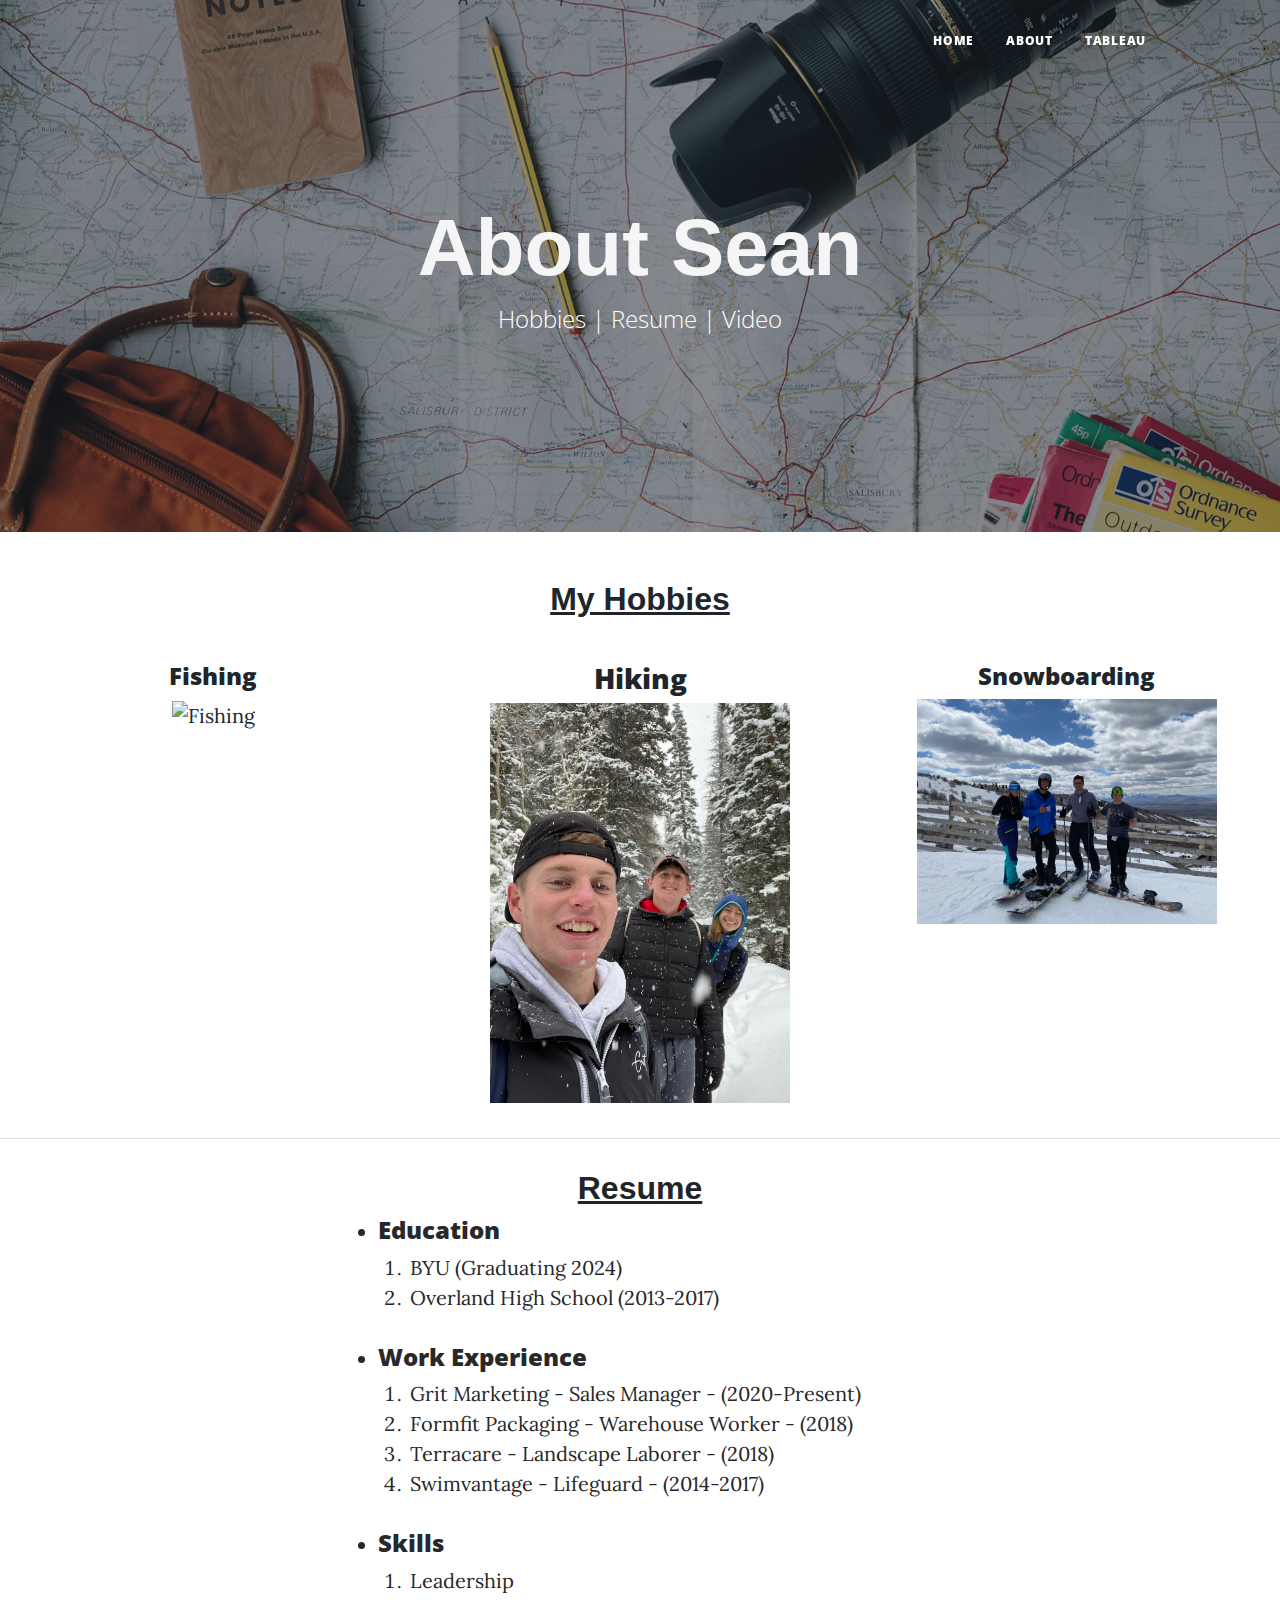
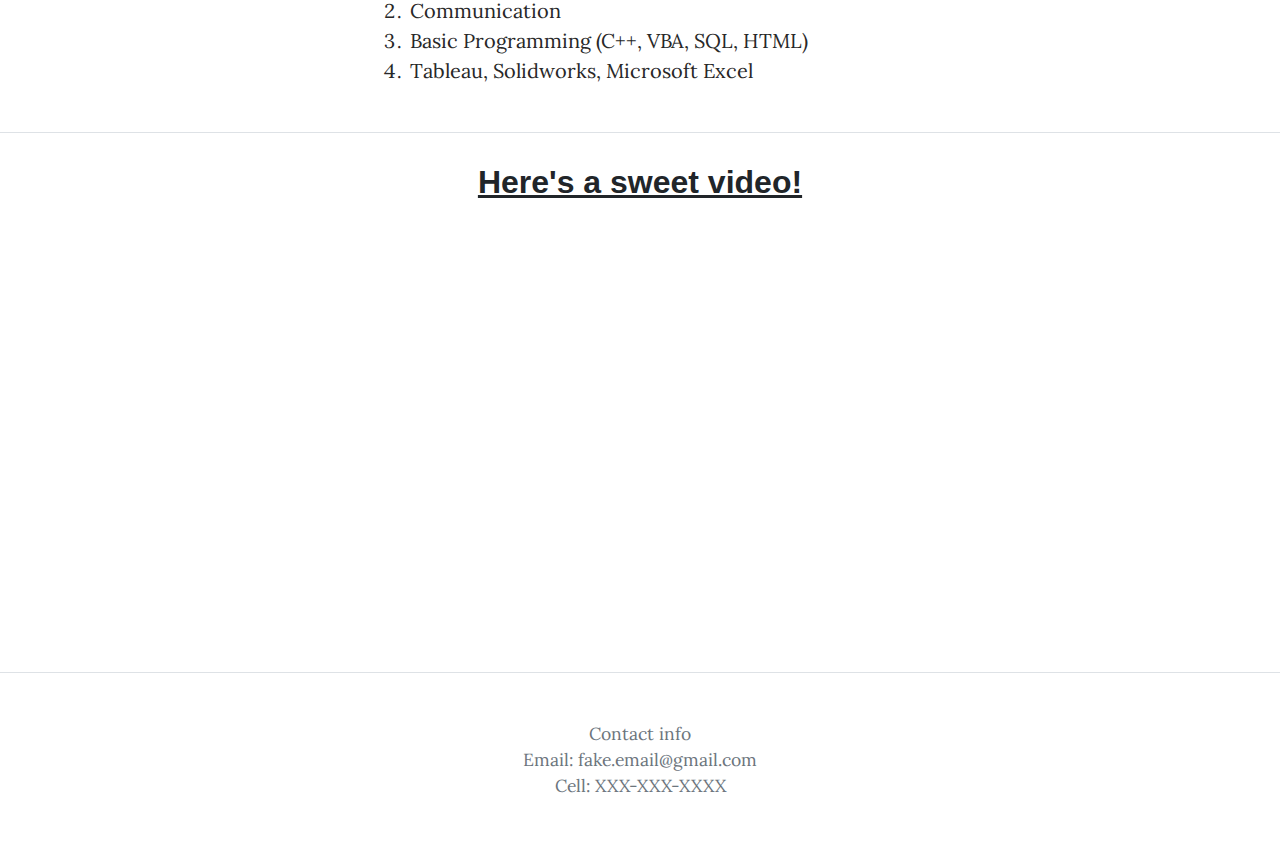
==== commit b901e350: "Add files via upload" ====
--- a/html/about.html
+++ b/html/about.html
@@ -35,7 +35,7 @@
             </div>
         </nav>
         <!-- Page Header-->
-        <header class="masthead" style="background-image: url('../images/about1-gb.jpg')">
+        <header class="masthead" style="background-image: url('../images/about-bg.jpg')">
             <div class="container position-relative px-4 px-lg-5">
                 <div class="row gx-4 gx-lg-5 justify-content-center">
                     <div class="col-md-10 col-lg-8 col-xl-7">
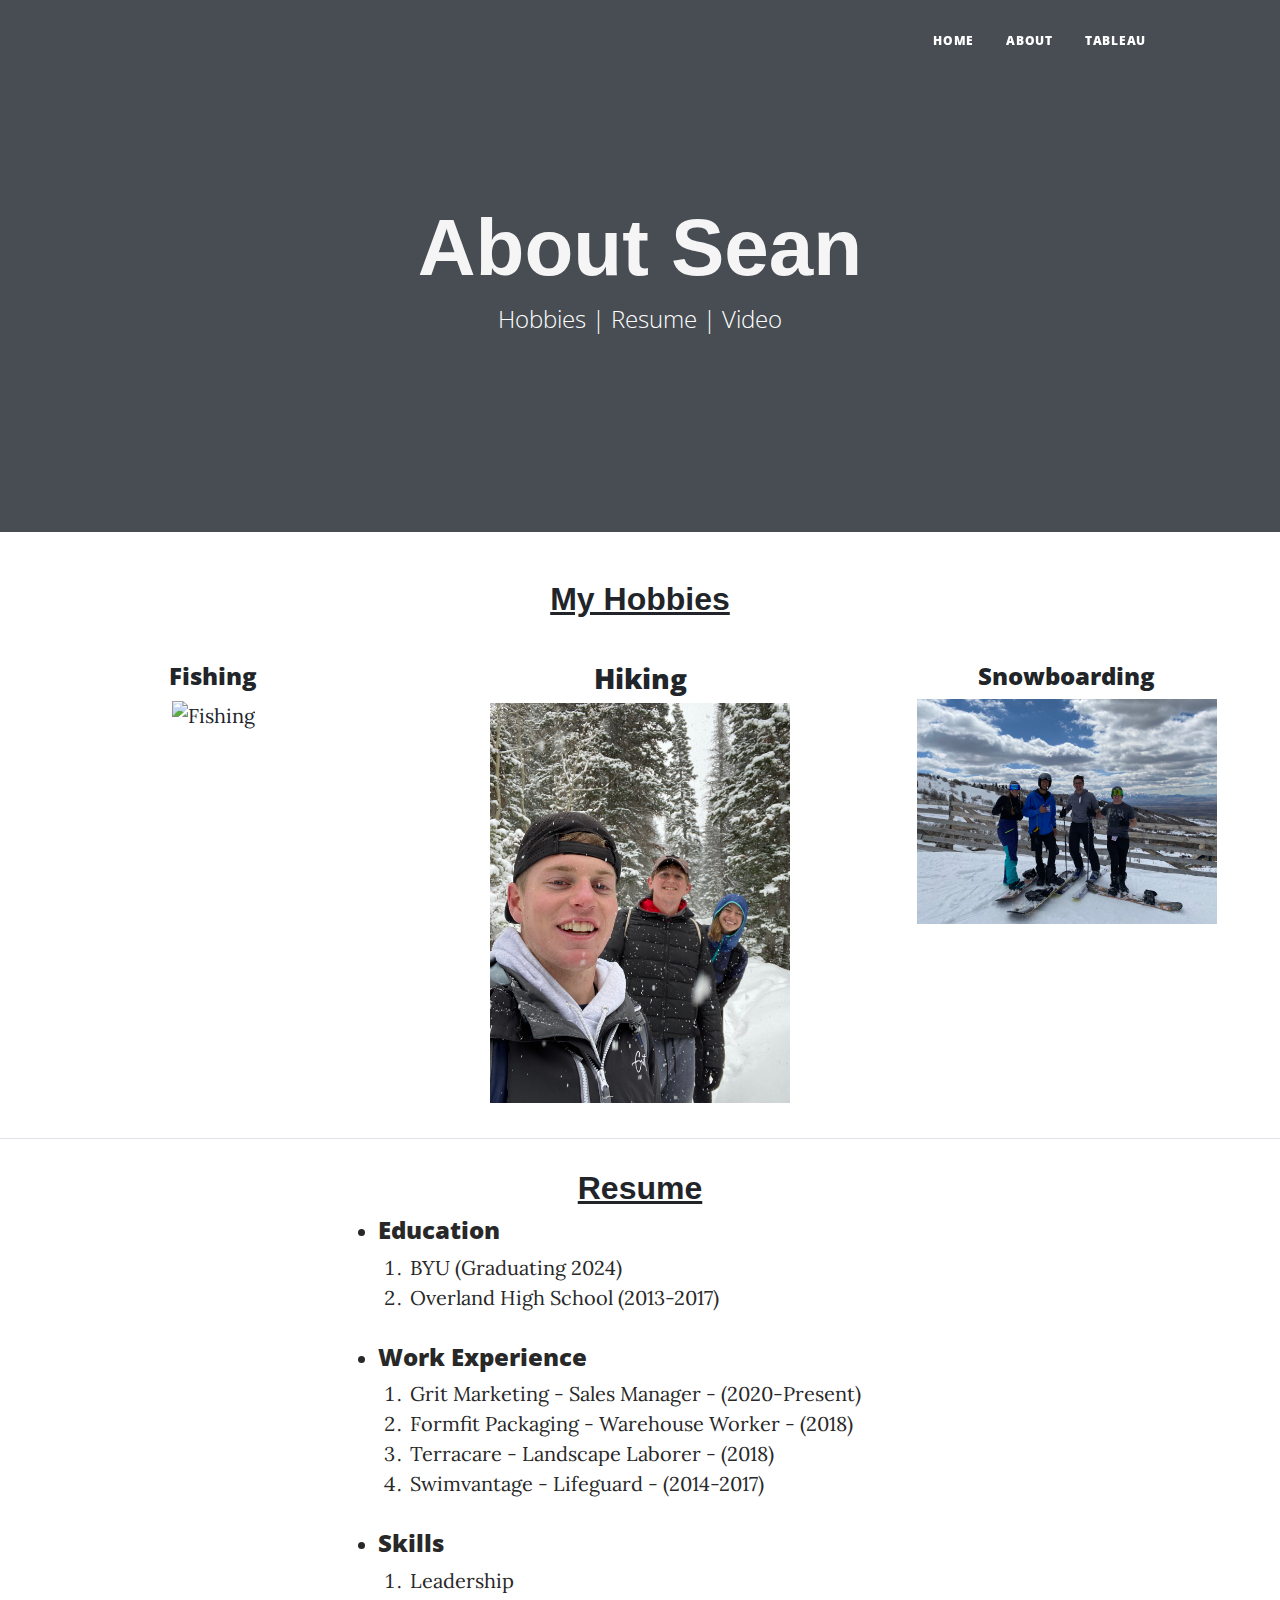
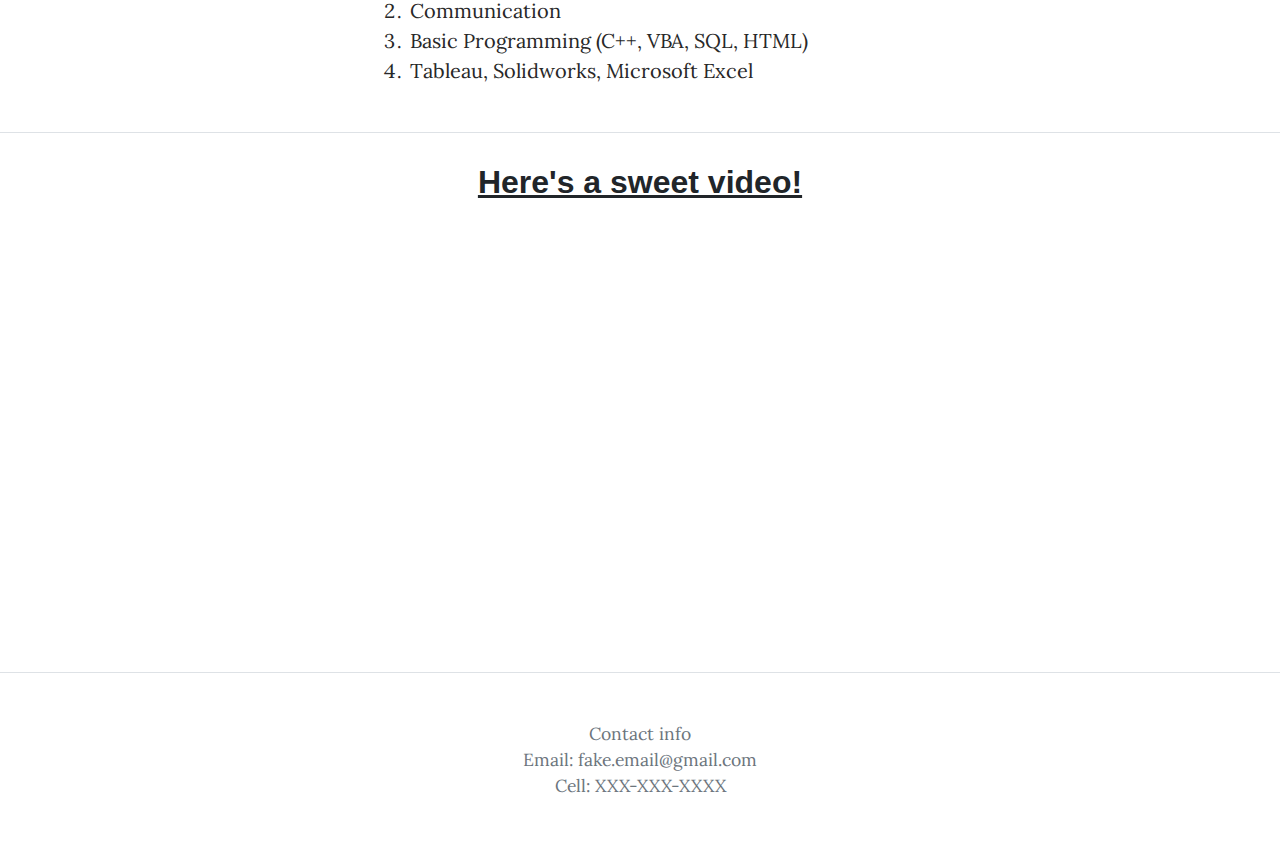
==== commit e131e92d: "Add files via upload" ====
--- a/html/about.html
+++ b/html/about.html
@@ -35,7 +35,7 @@
             </div>
         </nav>
         <!-- Page Header-->
-        <header class="masthead" style="background-image: url('../images/about-bg.jpg')">
+        <header class="masthead" style="background-image: url('../images/about1-gb.JPG')">
             <div class="container position-relative px-4 px-lg-5">
                 <div class="row gx-4 gx-lg-5 justify-content-center">
                     <div class="col-md-10 col-lg-8 col-xl-7">
